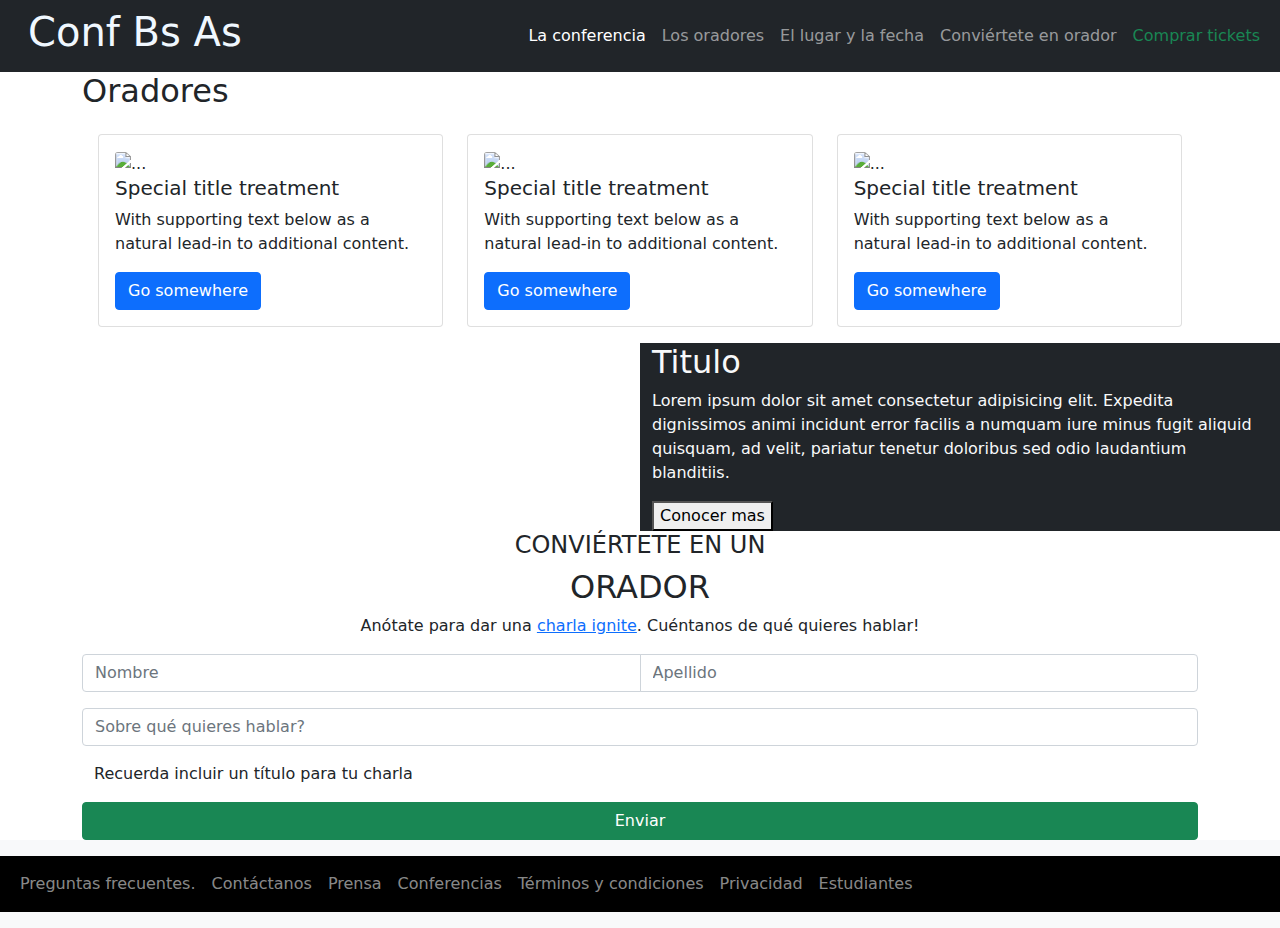
==== index.html @ 7abae190 "primer commit" ====
<!DOCTYPE html>
<html lang="es">
<head>
    <meta charset="UTF-8">
    <meta http-equiv="X-UA-Compatible" content="IE=edge">
    <meta name="viewport" content="width=device-width, initial-scale=1.0">
    <title>Conf Bs As</title>
    <link rel="stylesheet" href="css/bootstrap.min.css">
    <link rel="stylesheet" href="css/main.css">
    
</head>
<body>
    <nav class="navbar navbar-expand-sm navbar-dark bg-dark">
        <div class="container-fluid">
            <a class="navbar-brand" href="#">
                <img src="img/codoacodo.png" alt="" witdh="200">
            </a>
            <h1 class="logo-title">Conf Bs As</h1>
            <button class="navbar-toggler"
             type="button" 
             data-bs-toggle="collapse" 
             data-bs-target="#navbarSupportedContent"
             aria-controls="navbarSupportedContent"
             aria-expanded="false"
             aria-label="Toogle navigation">
                <span class="navbar-toggler-icon"></span>
            </button>

            <div class="collapse navbar-collapse" id="navbarSupportedContent">
                <ul class="navbar-nav ms-auto ">
                    <li class="nav-item"><a class="nav-link active" href="#">La conferencia</a></li>
                    <li class="nav-item"><a class="nav-link" href="#">Los oradores</a></li>
                    <li class="nav-item"><a class="nav-link" href="#">El lugar y la fecha</a></li>
                    <li class="nav-item"><a class="nav-link" href="#">Conviértete en orador</a></li>
                    <li class="nav-item"><a class="nav-link text-success" href="#">Comprar tickets</a></li>
                </ul>
            </div>
        </div>
    </nav>
    <div class="carousel slide" id="mainSlider" data-ride="carousel">
        <div class="carousel-inner">
            <div class="carousel-item active">
                <img src="img/ba1.jpg" alt="" class="d-block w-100">
            </div>
            <div class="carousel-item">
                <img src="img/ba2.jpg" alt="" class="d-block w-100">
            </div>
            <div class="carousel-item">
                <img src="img/ba3.jpg" alt="" class="d-block w-100">
            </div>
        </div>
    </div>

    <div class="container">
        <h2>Oradores</h2>
    <div class="row p-3">
        <div class="col">
          <div class="card">
            <div class="card-body">
                <img src="img/steve.jpg" class="card-img-top" alt="...">
              <h5 class="card-title">Special title treatment</h5>
              <p class="card-text">With supporting text below as a natural lead-in to additional content.</p>
              <a href="#" class="btn btn-primary">Go somewhere</a>
            </div>
          </div>
        </div>
        <div class="col">
          <div class="card">
            <div class="card-body">
                <img src="img/bill.jpg" class="card-img-top" alt="...">
              <h5 class="card-title">Special title treatment</h5>
              <p class="card-text">With supporting text below as a natural lead-in to additional content.</p>
              <a href="#" class="btn btn-primary">Go somewhere</a>
            </div>
          </div>
        </div>
        <div class="col">
            <div class="card">
              <div class="card-body">
                  <img src="img/ada.jpeg" class="card-img-top" alt="...">
                <h5 class="card-title">Special title treatment</h5>
                <p class="card-text">With supporting text below as a natural lead-in to additional content.</p>
                <a href="#" class="btn btn-primary">Go somewhere</a>
              </div>
            </div>
          </div>
      </div>
    </div>

    <div class="container-fluid">
        <div class="row">

            <div class="col-md-6 ">
                <img src="img/honolulu.jpg" alt="" class="img-fluid">
            </div>

            <div class="col-md-6 bg-dark text-light ">
             <h2>Titulo</h2>
             <p>Lorem ipsum dolor sit amet consectetur adipisicing elit. Expedita dignissimos animi incidunt error facilis a numquam iure minus fugit aliquid quisquam, ad velit, pariatur tenetur doloribus sed odio laudantium blanditiis.</p>
             <button>Conocer mas</button>
            </div>
            
          </div>
        
    </div>

    <div class="container">
        <div class="container text-center">
        <h4>CONVIÉRTETE EN UN</h4>
        <h2>ORADOR</h2>
        <p>Anótate para dar una <a href="#">charla ignite</a>. Cuéntanos de qué quieres hablar!</p>
        </div>
    <form action="">
        <div class="input-group mb-3">
            <input type="text" class="form-control" placeholder="Nombre" aria-label="Nombre" aria-describedby="basic-addon1">
            <input type="text" class="form-control" placeholder="Apellido" aria-label="Apellido" aria-describedby="basic-addon1">
        </div>
        <div class="input-group mb-3">
            <input type="text" class="form-control" placeholder="Sobre qué quieres hablar?" aria-label="Descripcion" aria-describedby="basic-addon1">
        </div>
        <div class="container text-left">
            <p>Recuerda incluir un título para tu charla</p>
        </div>
        <div class="d-grid gap-2">
            <button type="button" class="btn btn-success">Enviar</button>
        </div>
    </form>
    </div>


      <footer class="footer mt-auto py-3 bg-light">
        <nav class="navbar navbar-expand-sm navbar-dark bg-black ">
            <div class="container-fluid">
                <div class="collapse navbar-collapse" id="navbarSupportedContent">
                    <ul class="navbar-nav">
                        <li class="nav-item"></li><a class="nav-link"href="#">Preguntas frecuentes.</a></li>
                        <li class="nav-item"></li><a class="nav-link"href="#">Contáctanos</a></li>
                        <li class="nav-item"></li><a class="nav-link"href="#">Prensa</a></li>
                        <li class="nav-item"></li><a class="nav-link"href="#">Conferencias</a></li>
                        <li class="nav-item"></li><a class="nav-link"href="#">Términos y condiciones</a></li>
                        <li class="nav-item"></li><a class="nav-link"href="#">Privacidad</a></li>
                        <li class="nav-item"></li><a class="nav-link"href="#">Estudiantes</a></li>
                    </ul>
                </div>
            </div>
        </nav> 
      </footer>




    <script src="js/popper.min.js"></script>
    <script src="js/bootstrap.min.js"></script>

</body>
</html>
---- css/main.css ----
.logo-title
{
    color: aliceblue;
   
}
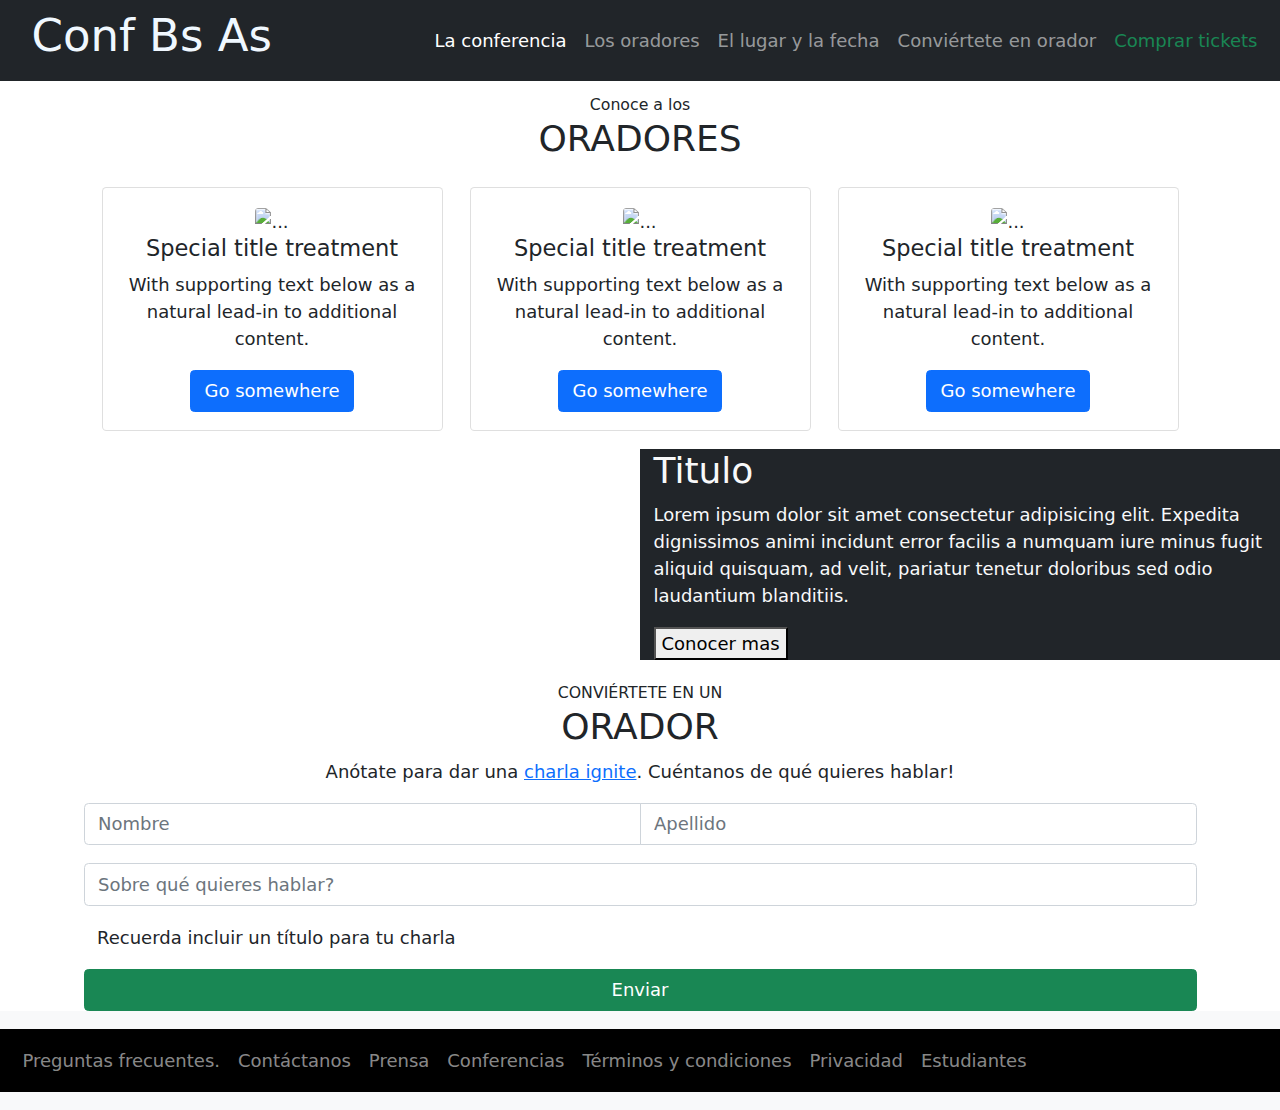
==== commit a650a0a7: "v2" ====
--- a/index.html
+++ b/index.html
@@ -39,8 +39,16 @@
     </nav>
     <div class="carousel slide" id="mainSlider" data-ride="carousel">
         <div class="carousel-inner">
-            <div class="carousel-item active">
+            <div class="carousel-item active text-end">
                 <img src="img/ba1.jpg" alt="" class="d-block w-100">
+                <div class="carousel-caption">
+                    <h2 class="text-end">Conf Bs As</h2>
+                    <p class="text-end">Lorem ipsum dolor sit amet consectetur adipisicing elit. Maiores quaerat alias asperiores animi eum magnam? Nulla ab itaque porro magnam aut, est quas vero, magni modi nihil quod aliquid unde.</p>
+                    <div class="d-grid gap-2 d-md-flex justify-content-md-end">
+                        <button  class="btn btn-outline-light me-md-2" type="button">Quiero ser orador</button>
+                        <button class="btn btn-success me-md-2" type="button">Comprar tickets</button>
+                      </div>
+
             </div>
             <div class="carousel-item">
                 <img src="img/ba2.jpg" alt="" class="d-block w-100">
@@ -51,8 +59,9 @@
         </div>
     </div>
 
-    <div class="container">
-        <h2>Oradores</h2>
+    <div class="container text-center pt-2">
+        <small>Conoce a los</small>
+        <h2>ORADORES</h2>
     <div class="row p-3">
         <div class="col">
           <div class="card">
@@ -104,9 +113,9 @@
         
     </div>
 
-    <div class="container">
+    <div class="container pt-3">
         <div class="container text-center">
-        <h4>CONVIÉRTETE EN UN</h4>
+        <small>CONVIÉRTETE EN UN</small>
         <h2>ORADOR</h2>
         <p>Anótate para dar una <a href="#">charla ignite</a>. Cuéntanos de qué quieres hablar!</p>
         </div>
--- a/css/main.css
+++ b/css/main.css
@@ -1,3 +1,9 @@
+html {
+    font-family: Arial, Helvetica, sans-serif;
+    font-size: 18px;
+    background-color: #fcfcfc;
+}
+
 .logo-title
 {
     color: aliceblue;
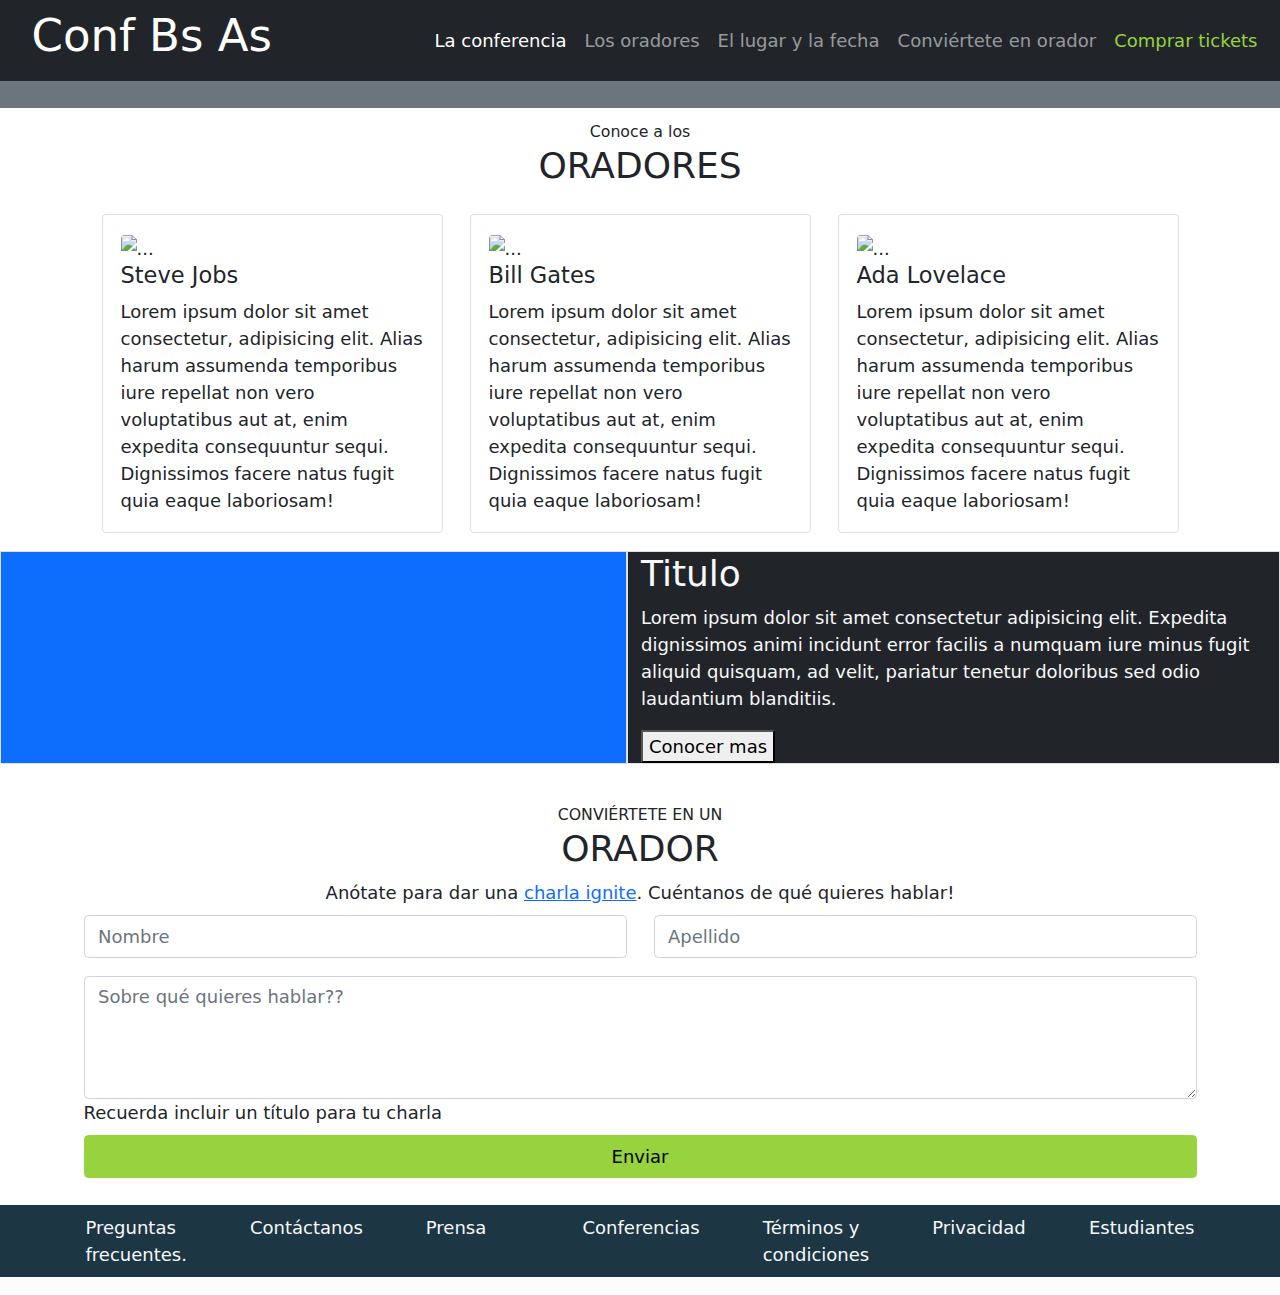
==== commit 4c680055: "v2" ====
--- a/index.html
+++ b/index.html
@@ -5,15 +5,18 @@
     <meta http-equiv="X-UA-Compatible" content="IE=edge">
     <meta name="viewport" content="width=device-width, initial-scale=1.0">
     <title>Conf Bs As</title>
-    <link rel="stylesheet" href="css/bootstrap.min.css">
-    <link rel="stylesheet" href="css/main.css">
+    <link rel="stylesheet" href="css/styles.css">
+
+    <link rel="preconnect" href="https://fonts.googleapis.com">
+    <link rel="preconnect" href="https://fonts.gstatic.com" crossorigin>
+    <link href="https://fonts.googleapis.com/css2?family=Lato:wght@300&display=swap" rel="stylesheet">
     
 </head>
 <body>
     <nav class="navbar navbar-expand-sm navbar-dark bg-dark">
         <div class="container-fluid">
             <a class="navbar-brand" href="#">
-                <img src="img/codoacodo.png" alt="" witdh="200">
+                <img src="img/codoacodo.png" alt="" class="img-fluid">
             </a>
             <h1 class="logo-title">Conf Bs As</h1>
             <button class="navbar-toggler"
@@ -37,39 +40,41 @@
             </div>
         </div>
     </nav>
-    <div class="carousel slide" id="mainSlider" data-ride="carousel">
+    <div class="carousel slide " id="mainSlider" data-ride="carousel">
         <div class="carousel-inner">
-            <div class="carousel-item active text-end">
-                <img src="img/ba1.jpg" alt="" class="d-block w-100">
-                <div class="carousel-caption">
+            <div class="carousel-item active bg-secondary">
+                <img src="img/ba1.jpg" alt="" class="img-fluid">
+                
+                <div class="carousel-caption position-absolute top-50 start-50 end-0 ">
                     <h2 class="text-end">Conf Bs As</h2>
-                    <p class="text-end">Lorem ipsum dolor sit amet consectetur adipisicing elit. Maiores quaerat alias asperiores animi eum magnam? Nulla ab itaque porro magnam aut, est quas vero, magni modi nihil quod aliquid unde.</p>
+                    <p class="text-end">Bs As llega por primera vez a Argentina. Un evento para compartir con 
+                         nuestra comunidad el conocimiento y experiencia de los expertos 
+                        que están creando el futuro de internet. Ven a conocer a miembros del
+                        evento, a otros estudiantes de Codo a Codo y los oradores de primer
+                        nivel que tenemos para ti. Te  esperamos!
+                    </p>
                     <div class="d-grid gap-2 d-md-flex justify-content-md-end">
                         <button  class="btn btn-outline-light me-md-2" type="button">Quiero ser orador</button>
                         <button class="btn btn-success me-md-2" type="button">Comprar tickets</button>
                       </div>
 
+                    </div>
             </div>
-            <div class="carousel-item">
-                <img src="img/ba2.jpg" alt="" class="d-block w-100">
-            </div>
-            <div class="carousel-item">
-                <img src="img/ba3.jpg" alt="" class="d-block w-100">
-            </div>
-        </div>
     </div>
 
-    <div class="container text-center pt-2">
-        <small>Conoce a los</small>
-        <h2>ORADORES</h2>
+    <div class="container text-left pt-2">
+        <div class="text-center">
+            <small>Conoce a los</small>
+            <h2>ORADORES</h2>
+        </div>
+        
     <div class="row p-3">
         <div class="col">
           <div class="card">
             <div class="card-body">
                 <img src="img/steve.jpg" class="card-img-top" alt="...">
-              <h5 class="card-title">Special title treatment</h5>
-              <p class="card-text">With supporting text below as a natural lead-in to additional content.</p>
-              <a href="#" class="btn btn-primary">Go somewhere</a>
+              <h5 class="card-title">Steve Jobs</h5>
+              <p class="card-text">Lorem ipsum dolor sit amet consectetur, adipisicing elit. Alias harum assumenda temporibus iure repellat non vero voluptatibus aut at, enim expedita consequuntur sequi. Dignissimos facere natus fugit quia eaque laboriosam!</p>
             </div>
           </div>
         </div>
@@ -77,9 +82,8 @@
           <div class="card">
             <div class="card-body">
                 <img src="img/bill.jpg" class="card-img-top" alt="...">
-              <h5 class="card-title">Special title treatment</h5>
-              <p class="card-text">With supporting text below as a natural lead-in to additional content.</p>
-              <a href="#" class="btn btn-primary">Go somewhere</a>
+              <h5 class="card-title">Bill Gates</h5>
+              <p class="card-text">Lorem ipsum dolor sit amet consectetur, adipisicing elit. Alias harum assumenda temporibus iure repellat non vero voluptatibus aut at, enim expedita consequuntur sequi. Dignissimos facere natus fugit quia eaque laboriosam!</p>
             </div>
           </div>
         </div>
@@ -87,9 +91,8 @@
             <div class="card">
               <div class="card-body">
                   <img src="img/ada.jpeg" class="card-img-top" alt="...">
-                <h5 class="card-title">Special title treatment</h5>
-                <p class="card-text">With supporting text below as a natural lead-in to additional content.</p>
-                <a href="#" class="btn btn-primary">Go somewhere</a>
+                <h5 class="card-title">Ada Lovelace</h5>
+                <p class="card-text">Lorem ipsum dolor sit amet consectetur, adipisicing elit. Alias harum assumenda temporibus iure repellat non vero voluptatibus aut at, enim expedita consequuntur sequi. Dignissimos facere natus fugit quia eaque laboriosam!</p>
               </div>
             </div>
           </div>
@@ -97,13 +100,12 @@
     </div>
 
     <div class="container-fluid">
-        <div class="row">
-
-            <div class="col-md-6 ">
+        <div class="row no-gutters">
+            <div class="col-lg bg-primary px-0 border border-1 ">
                 <img src="img/honolulu.jpg" alt="" class="img-fluid">
             </div>
-
-            <div class="col-md-6 bg-dark text-light ">
+        
+            <div class="col-lg bg-dark text-light border border-1 ">
              <h2>Titulo</h2>
              <p>Lorem ipsum dolor sit amet consectetur adipisicing elit. Expedita dignissimos animi incidunt error facilis a numquam iure minus fugit aliquid quisquam, ad velit, pariatur tenetur doloribus sed odio laudantium blanditiis.</p>
              <button>Conocer mas</button>
@@ -113,46 +115,49 @@
         
     </div>
 
-    <div class="container pt-3">
-        <div class="container text-center">
+    <div class="container pt-4 ">
+        <div class="container text-center p-2">
         <small>CONVIÉRTETE EN UN</small>
         <h2>ORADOR</h2>
-        <p>Anótate para dar una <a href="#">charla ignite</a>. Cuéntanos de qué quieres hablar!</p>
+        <span>Anótate para dar una <a href="#">charla ignite</a>. Cuéntanos de qué quieres hablar!</span>
         </div>
-    <form action="">
-        <div class="input-group mb-3">
-            <input type="text" class="form-control" placeholder="Nombre" aria-label="Nombre" aria-describedby="basic-addon1">
-            <input type="text" class="form-control" placeholder="Apellido" aria-label="Apellido" aria-describedby="basic-addon1">
+    <form>
+        <div class="form-group row">
+            <div class="col-6 pb-3 ">
+                <input type="text" class="form-control" placeholder="Nombre" aria-label="Nombre" aria-describedby="basic-addon1">
+            </div>
+            <div class="col-6 pb-3">
+                <input type="text" class="form-control" placeholder="Apellido" aria-label="Apellido" aria-describedby="basic-addon1">
+            </div>
+        <div class="col-12 ">
+            <textarea class="form-control" rows="4" placeholder="Sobre qué quieres hablar??" style="min-width: 100%"></textarea>
+            
         </div>
-        <div class="input-group mb-3">
-            <input type="text" class="form-control" placeholder="Sobre qué quieres hablar?" aria-label="Descripcion" aria-describedby="basic-addon1">
+        <div class="container text-left pb-2">
+            <label>Recuerda incluir un título para tu charla</label>
         </div>
-        <div class="container text-left">
-            <p>Recuerda incluir un título para tu charla</p>
-        </div>
-        <div class="d-grid gap-2">
+        <div class="d-grid gap-2 pb-4">
             <button type="button" class="btn btn-success">Enviar</button>
         </div>
+    </div>
     </form>
+       
+    </div>
     </div>
 
 
-      <footer class="footer mt-auto py-3 bg-light">
-        <nav class="navbar navbar-expand-sm navbar-dark bg-black ">
-            <div class="container-fluid">
-                <div class="collapse navbar-collapse" id="navbarSupportedContent">
-                    <ul class="navbar-nav">
-                        <li class="nav-item"></li><a class="nav-link"href="#">Preguntas frecuentes.</a></li>
-                        <li class="nav-item"></li><a class="nav-link"href="#">Contáctanos</a></li>
-                        <li class="nav-item"></li><a class="nav-link"href="#">Prensa</a></li>
-                        <li class="nav-item"></li><a class="nav-link"href="#">Conferencias</a></li>
-                        <li class="nav-item"></li><a class="nav-link"href="#">Términos y condiciones</a></li>
-                        <li class="nav-item"></li><a class="nav-link"href="#">Privacidad</a></li>
-                        <li class="nav-item"></li><a class="nav-link"href="#">Estudiantes</a></li>
-                    </ul>
+      <footer class="footer">
+            <div class="container-fluid"> 
+                    <ul class="row px-5 text-light ">
+                        <div class="col"><a class="nav-link text-light"href="#">Preguntas frecuentes.</a></li></div>
+                        <div class="col"><a class="nav-link text-light"href="#">Contáctanos</a></li></div>
+                        <div class="col"><a class="nav-link text-light"href="#">Prensa</a></li></div>
+                        <div class="col"><a class="nav-link text-light"href="#">Conferencias</a></li></div>
+                        <div class="col"><a class="nav-link text-light"href="#">Términos y condiciones</a></li></div>
+                        <div class="col"><a class="nav-link text-light"href="#">Privacidad</a></li></div>
+                        <div class="col"><a class="nav-link text-light"href="#">Estudiantes</a></li></div>
+                    </uv
                 </div>
-            </div>
-        </nav> 
       </footer>
 
 
--- a/css/styles.css
+++ b/css/styles.css
@@ -0,0 +1,11522 @@
+html {
+  font-family: 'Lato', sans-serif;
+  font-size: 12px;
+  background-color: #fcfcfc;
+}
+
+footer {
+  /* La nueva sintaxis necesaria para navegadores apegados al estandar (IE 10 y Firefox 10 en adelante), sin prefijo */
+  background: -webkit-gradient(linear, left top, left bottom, from(#1c3643), to(#1c3643));
+  background: linear-gradient(#1c3643, #1c3643);
+}
+
+.logo-title {
+  color: white;
+}
+
+html {
+  font-family: 'Lato', sans-serif;
+  font-size: 18px;
+  background-color: #fcfcfc;
+}
+
+/*!
+ * Bootstrap v5.0.2 (https://getbootstrap.com/)
+ * Copyright 2011-2021 The Bootstrap Authors
+ * Copyright 2011-2021 Twitter, Inc.
+ * Licensed under MIT (https://github.com/twbs/bootstrap/blob/main/LICENSE)
+ */
+:root {
+  --bs-blue: #0d6efd;
+  --bs-indigo: #6610f2;
+  --bs-purple: #6f42c1;
+  --bs-pink: #d63384;
+  --bs-red: #dc3545;
+  --bs-orange: #fd7e14;
+  --bs-yellow: #ffc107;
+  --bs-green: #198754;
+  --bs-teal: #20c997;
+  --bs-cyan: #0dcaf0;
+  --bs-white: #fff;
+  --bs-gray: #6c757d;
+  --bs-gray-dark: #343a40;
+  --bs-primary: #0d6efd;
+  --bs-secondary: #6c757d;
+  --bs-success: #96D33E;
+  --bs-info: #0dcaf0;
+  --bs-warning: #ffc107;
+  --bs-danger: #dc3545;
+  --bs-light: #f8f9fa;
+  --bs-dark: #212529;
+  --bs-font-sans-serif: system-ui, -apple-system, "Segoe UI", Roboto, "Helvetica Neue", Arial, "Noto Sans", "Liberation Sans", sans-serif, "Apple Color Emoji", "Segoe UI Emoji", "Segoe UI Symbol", "Noto Color Emoji";
+  --bs-font-monospace: SFMono-Regular, Menlo, Monaco, Consolas, "Liberation Mono", "Courier New", monospace;
+  --bs-gradient: linear-gradient(180deg, rgba(255, 255, 255, 0.15), rgba(255, 255, 255, 0));
+}
+
+*,
+*::before,
+*::after {
+  -webkit-box-sizing: border-box;
+          box-sizing: border-box;
+}
+
+@media (prefers-reduced-motion: no-preference) {
+  :root {
+    scroll-behavior: smooth;
+  }
+}
+
+body {
+  margin: 0;
+  font-family: var(--bs-font-sans-serif);
+  font-size: 1rem;
+  font-weight: 400;
+  line-height: 1.5;
+  color: #212529;
+  background-color: #fff;
+  -webkit-text-size-adjust: 100%;
+  -webkit-tap-highlight-color: rgba(0, 0, 0, 0);
+}
+
+hr {
+  margin: 1rem 0;
+  color: inherit;
+  background-color: currentColor;
+  border: 0;
+  opacity: 0.25;
+}
+
+hr:not([size]) {
+  height: 1px;
+}
+
+h1, .h1, h2, .h2, h3, .h3, h4, .h4, h5, .h5, h6, .h6 {
+  margin-top: 0;
+  margin-bottom: 0.5rem;
+  font-weight: 500;
+  line-height: 1.2;
+}
+
+h1, .h1 {
+  font-size: calc(1.375rem + 1.5vw);
+}
+
+@media (min-width: 1200px) {
+  h1, .h1 {
+    font-size: 2.5rem;
+  }
+}
+
+h2, .h2 {
+  font-size: calc(1.325rem + 0.9vw);
+}
+
+@media (min-width: 1200px) {
+  h2, .h2 {
+    font-size: 2rem;
+  }
+}
+
+h3, .h3 {
+  font-size: calc(1.3rem + 0.6vw);
+}
+
+@media (min-width: 1200px) {
+  h3, .h3 {
+    font-size: 1.75rem;
+  }
+}
+
+h4, .h4 {
+  font-size: calc(1.275rem + 0.3vw);
+}
+
+@media (min-width: 1200px) {
+  h4, .h4 {
+    font-size: 1.5rem;
+  }
+}
+
+h5, .h5 {
+  font-size: 1.25rem;
+}
+
+h6, .h6 {
+  font-size: 1rem;
+}
+
+p {
+  margin-top: 0;
+  margin-bottom: 1rem;
+}
+
+abbr[title],
+abbr[data-bs-original-title] {
+  -webkit-text-decoration: underline dotted;
+          text-decoration: underline dotted;
+  cursor: help;
+  text-decoration-skip-ink: none;
+}
+
+address {
+  margin-bottom: 1rem;
+  font-style: normal;
+  line-height: inherit;
+}
+
+ol,
+ul {
+  padding-left: 2rem;
+}
+
+ol,
+ul,
+dl {
+  margin-top: 0;
+  margin-bottom: 1rem;
+}
+
+ol ol,
+ul ul,
+ol ul,
+ul ol {
+  margin-bottom: 0;
+}
+
+dt {
+  font-weight: 700;
+}
+
+dd {
+  margin-bottom: .5rem;
+  margin-left: 0;
+}
+
+blockquote {
+  margin: 0 0 1rem;
+}
+
+b,
+strong {
+  font-weight: bolder;
+}
+
+small, .small {
+  font-size: 0.875em;
+}
+
+mark, .mark {
+  padding: 0.2em;
+  background-color: #fcf8e3;
+}
+
+sub,
+sup {
+  position: relative;
+  font-size: 0.75em;
+  line-height: 0;
+  vertical-align: baseline;
+}
+
+sub {
+  bottom: -.25em;
+}
+
+sup {
+  top: -.5em;
+}
+
+a {
+  color: #0d6efd;
+  text-decoration: underline;
+}
+
+a:hover {
+  color: #0a58ca;
+}
+
+a:not([href]):not([class]), a:not([href]):not([class]):hover {
+  color: inherit;
+  text-decoration: none;
+}
+
+pre,
+code,
+kbd,
+samp {
+  font-family: var(--bs-font-monospace);
+  font-size: 1em;
+  direction: ltr /* rtl:ignore */;
+  unicode-bidi: bidi-override;
+}
+
+pre {
+  display: block;
+  margin-top: 0;
+  margin-bottom: 1rem;
+  overflow: auto;
+  font-size: 0.875em;
+}
+
+pre code {
+  font-size: inherit;
+  color: inherit;
+  word-break: normal;
+}
+
+code {
+  font-size: 0.875em;
+  color: #d63384;
+  word-wrap: break-word;
+}
+
+a > code {
+  color: inherit;
+}
+
+kbd {
+  padding: 0.2rem 0.4rem;
+  font-size: 0.875em;
+  color: #fff;
+  background-color: #212529;
+  border-radius: 0.2rem;
+}
+
+kbd kbd {
+  padding: 0;
+  font-size: 1em;
+  font-weight: 700;
+}
+
+figure {
+  margin: 0 0 1rem;
+}
+
+img,
+svg {
+  vertical-align: middle;
+}
+
+table {
+  caption-side: bottom;
+  border-collapse: collapse;
+}
+
+caption {
+  padding-top: 0.5rem;
+  padding-bottom: 0.5rem;
+  color: #6c757d;
+  text-align: left;
+}
+
+th {
+  text-align: inherit;
+  text-align: -webkit-match-parent;
+}
+
+thead,
+tbody,
+tfoot,
+tr,
+td,
+th {
+  border-color: inherit;
+  border-style: solid;
+  border-width: 0;
+}
+
+label {
+  display: inline-block;
+}
+
+button {
+  border-radius: 0;
+}
+
+button:focus:not(:focus-visible) {
+  outline: 0;
+}
+
+input,
+button,
+select,
+optgroup,
+textarea {
+  margin: 0;
+  font-family: inherit;
+  font-size: inherit;
+  line-height: inherit;
+}
+
+button,
+select {
+  text-transform: none;
+}
+
+[role="button"] {
+  cursor: pointer;
+}
+
+select {
+  word-wrap: normal;
+}
+
+select:disabled {
+  opacity: 1;
+}
+
+[list]::-webkit-calendar-picker-indicator {
+  display: none;
+}
+
+button,
+[type="button"],
+[type="reset"],
+[type="submit"] {
+  -webkit-appearance: button;
+}
+
+button:not(:disabled),
+[type="button"]:not(:disabled),
+[type="reset"]:not(:disabled),
+[type="submit"]:not(:disabled) {
+  cursor: pointer;
+}
+
+::-moz-focus-inner {
+  padding: 0;
+  border-style: none;
+}
+
+textarea {
+  resize: vertical;
+}
+
+fieldset {
+  min-width: 0;
+  padding: 0;
+  margin: 0;
+  border: 0;
+}
+
+legend {
+  float: left;
+  width: 100%;
+  padding: 0;
+  margin-bottom: 0.5rem;
+  font-size: calc(1.275rem + 0.3vw);
+  line-height: inherit;
+}
+
+@media (min-width: 1200px) {
+  legend {
+    font-size: 1.5rem;
+  }
+}
+
+legend + * {
+  clear: left;
+}
+
+::-webkit-datetime-edit-fields-wrapper,
+::-webkit-datetime-edit-text,
+::-webkit-datetime-edit-minute,
+::-webkit-datetime-edit-hour-field,
+::-webkit-datetime-edit-day-field,
+::-webkit-datetime-edit-month-field,
+::-webkit-datetime-edit-year-field {
+  padding: 0;
+}
+
+::-webkit-inner-spin-button {
+  height: auto;
+}
+
+[type="search"] {
+  outline-offset: -2px;
+  -webkit-appearance: textfield;
+}
+
+/* rtl:raw:
+[type="tel"],
+[type="url"],
+[type="email"],
+[type="number"] {
+  direction: ltr;
+}
+*/
+::-webkit-search-decoration {
+  -webkit-appearance: none;
+}
+
+::-webkit-color-swatch-wrapper {
+  padding: 0;
+}
+
+::file-selector-button {
+  font: inherit;
+}
+
+::-webkit-file-upload-button {
+  font: inherit;
+  -webkit-appearance: button;
+}
+
+output {
+  display: inline-block;
+}
+
+iframe {
+  border: 0;
+}
+
+summary {
+  display: list-item;
+  cursor: pointer;
+}
+
+progress {
+  vertical-align: baseline;
+}
+
+[hidden] {
+  display: none !important;
+}
+
+.lead {
+  font-size: 1.25rem;
+  font-weight: 300;
+}
+
+.display-1 {
+  font-size: calc(1.625rem + 4.5vw);
+  font-weight: 300;
+  line-height: 1.2;
+}
+
+@media (min-width: 1200px) {
+  .display-1 {
+    font-size: 5rem;
+  }
+}
+
+.display-2 {
+  font-size: calc(1.575rem + 3.9vw);
+  font-weight: 300;
+  line-height: 1.2;
+}
+
+@media (min-width: 1200px) {
+  .display-2 {
+    font-size: 4.5rem;
+  }
+}
+
+.display-3 {
+  font-size: calc(1.525rem + 3.3vw);
+  font-weight: 300;
+  line-height: 1.2;
+}
+
+@media (min-width: 1200px) {
+  .display-3 {
+    font-size: 4rem;
+  }
+}
+
+.display-4 {
+  font-size: calc(1.475rem + 2.7vw);
+  font-weight: 300;
+  line-height: 1.2;
+}
+
+@media (min-width: 1200px) {
+  .display-4 {
+    font-size: 3.5rem;
+  }
+}
+
+.display-5 {
+  font-size: calc(1.425rem + 2.1vw);
+  font-weight: 300;
+  line-height: 1.2;
+}
+
+@media (min-width: 1200px) {
+  .display-5 {
+    font-size: 3rem;
+  }
+}
+
+.display-6 {
+  font-size: calc(1.375rem + 1.5vw);
+  font-weight: 300;
+  line-height: 1.2;
+}
+
+@media (min-width: 1200px) {
+  .display-6 {
+    font-size: 2.5rem;
+  }
+}
+
+.list-unstyled {
+  padding-left: 0;
+  list-style: none;
+}
+
+.list-inline {
+  padding-left: 0;
+  list-style: none;
+}
+
+.list-inline-item {
+  display: inline-block;
+}
+
+.list-inline-item:not(:last-child) {
+  margin-right: 0.5rem;
+}
+
+.initialism {
+  font-size: 0.875em;
+  text-transform: uppercase;
+}
+
+.blockquote {
+  margin-bottom: 1rem;
+  font-size: 1.25rem;
+}
+
+.blockquote > :last-child {
+  margin-bottom: 0;
+}
+
+.blockquote-footer {
+  margin-top: -1rem;
+  margin-bottom: 1rem;
+  font-size: 0.875em;
+  color: #6c757d;
+}
+
+.blockquote-footer::before {
+  content: "\2014\00A0";
+}
+
+.img-fluid {
+  max-width: 100%;
+  height: auto;
+}
+
+.img-thumbnail {
+  padding: 0.25rem;
+  background-color: #fff;
+  border: 1px solid #dee2e6;
+  border-radius: 0.25rem;
+  max-width: 100%;
+  height: auto;
+}
+
+.figure {
+  display: inline-block;
+}
+
+.figure-img {
+  margin-bottom: 0.5rem;
+  line-height: 1;
+}
+
+.figure-caption {
+  font-size: 0.875em;
+  color: #6c757d;
+}
+
+.container,
+.container-fluid,
+.container-sm,
+.container-md,
+.container-lg,
+.container-xl,
+.container-xxl {
+  width: 100%;
+  padding-right: var(--bs-gutter-x, 0.75rem);
+  padding-left: var(--bs-gutter-x, 0.75rem);
+  margin-right: auto;
+  margin-left: auto;
+}
+
+@media (min-width: 576px) {
+  .container, .container-sm {
+    max-width: 540px;
+  }
+}
+
+@media (min-width: 768px) {
+  .container, .container-sm, .container-md {
+    max-width: 720px;
+  }
+}
+
+@media (min-width: 992px) {
+  .container, .container-sm, .container-md, .container-lg {
+    max-width: 960px;
+  }
+}
+
+@media (min-width: 1200px) {
+  .container, .container-sm, .container-md, .container-lg, .container-xl {
+    max-width: 1140px;
+  }
+}
+
+@media (min-width: 1400px) {
+  .container, .container-sm, .container-md, .container-lg, .container-xl, .container-xxl {
+    max-width: 1320px;
+  }
+}
+
+.row {
+  --bs-gutter-x: 1.5rem;
+  --bs-gutter-y: 0;
+  display: -webkit-box;
+  display: -ms-flexbox;
+  display: flex;
+  -ms-flex-wrap: wrap;
+      flex-wrap: wrap;
+  margin-top: calc(var(--bs-gutter-y) * -1);
+  margin-right: calc(var(--bs-gutter-x) * -.5);
+  margin-left: calc(var(--bs-gutter-x) * -.5);
+}
+
+.row > * {
+  -ms-flex-negative: 0;
+      flex-shrink: 0;
+  width: 100%;
+  max-width: 100%;
+  padding-right: calc(var(--bs-gutter-x) * .5);
+  padding-left: calc(var(--bs-gutter-x) * .5);
+  margin-top: var(--bs-gutter-y);
+}
+
+.col {
+  -webkit-box-flex: 1;
+      -ms-flex: 1 0 0%;
+          flex: 1 0 0%;
+}
+
+.row-cols-auto > * {
+  -webkit-box-flex: 0;
+      -ms-flex: 0 0 auto;
+          flex: 0 0 auto;
+  width: auto;
+}
+
+.row-cols-1 > * {
+  -webkit-box-flex: 0;
+      -ms-flex: 0 0 auto;
+          flex: 0 0 auto;
+  width: 100%;
+}
+
+.row-cols-2 > * {
+  -webkit-box-flex: 0;
+      -ms-flex: 0 0 auto;
+          flex: 0 0 auto;
+  width: 50%;
+}
+
+.row-cols-3 > * {
+  -webkit-box-flex: 0;
+      -ms-flex: 0 0 auto;
+          flex: 0 0 auto;
+  width: 33.33333%;
+}
+
+.row-cols-4 > * {
+  -webkit-box-flex: 0;
+      -ms-flex: 0 0 auto;
+          flex: 0 0 auto;
+  width: 25%;
+}
+
+.row-cols-5 > * {
+  -webkit-box-flex: 0;
+      -ms-flex: 0 0 auto;
+          flex: 0 0 auto;
+  width: 20%;
+}
+
+.row-cols-6 > * {
+  -webkit-box-flex: 0;
+      -ms-flex: 0 0 auto;
+          flex: 0 0 auto;
+  width: 16.66667%;
+}
+
+@media (min-width: 576px) {
+  .col-sm {
+    -webkit-box-flex: 1;
+        -ms-flex: 1 0 0%;
+            flex: 1 0 0%;
+  }
+  .row-cols-sm-auto > * {
+    -webkit-box-flex: 0;
+        -ms-flex: 0 0 auto;
+            flex: 0 0 auto;
+    width: auto;
+  }
+  .row-cols-sm-1 > * {
+    -webkit-box-flex: 0;
+        -ms-flex: 0 0 auto;
+            flex: 0 0 auto;
+    width: 100%;
+  }
+  .row-cols-sm-2 > * {
+    -webkit-box-flex: 0;
+        -ms-flex: 0 0 auto;
+            flex: 0 0 auto;
+    width: 50%;
+  }
+  .row-cols-sm-3 > * {
+    -webkit-box-flex: 0;
+        -ms-flex: 0 0 auto;
+            flex: 0 0 auto;
+    width: 33.33333%;
+  }
+  .row-cols-sm-4 > * {
+    -webkit-box-flex: 0;
+        -ms-flex: 0 0 auto;
+            flex: 0 0 auto;
+    width: 25%;
+  }
+  .row-cols-sm-5 > * {
+    -webkit-box-flex: 0;
+        -ms-flex: 0 0 auto;
+            flex: 0 0 auto;
+    width: 20%;
+  }
+  .row-cols-sm-6 > * {
+    -webkit-box-flex: 0;
+        -ms-flex: 0 0 auto;
+            flex: 0 0 auto;
+    width: 16.66667%;
+  }
+}
+
+@media (min-width: 768px) {
+  .col-md {
+    -webkit-box-flex: 1;
+        -ms-flex: 1 0 0%;
+            flex: 1 0 0%;
+  }
+  .row-cols-md-auto > * {
+    -webkit-box-flex: 0;
+        -ms-flex: 0 0 auto;
+            flex: 0 0 auto;
+    width: auto;
+  }
+  .row-cols-md-1 > * {
+    -webkit-box-flex: 0;
+        -ms-flex: 0 0 auto;
+            flex: 0 0 auto;
+    width: 100%;
+  }
+  .row-cols-md-2 > * {
+    -webkit-box-flex: 0;
+        -ms-flex: 0 0 auto;
+            flex: 0 0 auto;
+    width: 50%;
+  }
+  .row-cols-md-3 > * {
+    -webkit-box-flex: 0;
+        -ms-flex: 0 0 auto;
+            flex: 0 0 auto;
+    width: 33.33333%;
+  }
+  .row-cols-md-4 > * {
+    -webkit-box-flex: 0;
+        -ms-flex: 0 0 auto;
+            flex: 0 0 auto;
+    width: 25%;
+  }
+  .row-cols-md-5 > * {
+    -webkit-box-flex: 0;
+        -ms-flex: 0 0 auto;
+            flex: 0 0 auto;
+    width: 20%;
+  }
+  .row-cols-md-6 > * {
+    -webkit-box-flex: 0;
+        -ms-flex: 0 0 auto;
+            flex: 0 0 auto;
+    width: 16.66667%;
+  }
+}
+
+@media (min-width: 992px) {
+  .col-lg {
+    -webkit-box-flex: 1;
+        -ms-flex: 1 0 0%;
+            flex: 1 0 0%;
+  }
+  .row-cols-lg-auto > * {
+    -webkit-box-flex: 0;
+        -ms-flex: 0 0 auto;
+            flex: 0 0 auto;
+    width: auto;
+  }
+  .row-cols-lg-1 > * {
+    -webkit-box-flex: 0;
+        -ms-flex: 0 0 auto;
+            flex: 0 0 auto;
+    width: 100%;
+  }
+  .row-cols-lg-2 > * {
+    -webkit-box-flex: 0;
+        -ms-flex: 0 0 auto;
+            flex: 0 0 auto;
+    width: 50%;
+  }
+  .row-cols-lg-3 > * {
+    -webkit-box-flex: 0;
+        -ms-flex: 0 0 auto;
+            flex: 0 0 auto;
+    width: 33.33333%;
+  }
+  .row-cols-lg-4 > * {
+    -webkit-box-flex: 0;
+        -ms-flex: 0 0 auto;
+            flex: 0 0 auto;
+    width: 25%;
+  }
+  .row-cols-lg-5 > * {
+    -webkit-box-flex: 0;
+        -ms-flex: 0 0 auto;
+            flex: 0 0 auto;
+    width: 20%;
+  }
+  .row-cols-lg-6 > * {
+    -webkit-box-flex: 0;
+        -ms-flex: 0 0 auto;
+            flex: 0 0 auto;
+    width: 16.66667%;
+  }
+}
+
+@media (min-width: 1200px) {
+  .col-xl {
+    -webkit-box-flex: 1;
+        -ms-flex: 1 0 0%;
+            flex: 1 0 0%;
+  }
+  .row-cols-xl-auto > * {
+    -webkit-box-flex: 0;
+        -ms-flex: 0 0 auto;
+            flex: 0 0 auto;
+    width: auto;
+  }
+  .row-cols-xl-1 > * {
+    -webkit-box-flex: 0;
+        -ms-flex: 0 0 auto;
+            flex: 0 0 auto;
+    width: 100%;
+  }
+  .row-cols-xl-2 > * {
+    -webkit-box-flex: 0;
+        -ms-flex: 0 0 auto;
+            flex: 0 0 auto;
+    width: 50%;
+  }
+  .row-cols-xl-3 > * {
+    -webkit-box-flex: 0;
+        -ms-flex: 0 0 auto;
+            flex: 0 0 auto;
+    width: 33.33333%;
+  }
+  .row-cols-xl-4 > * {
+    -webkit-box-flex: 0;
+        -ms-flex: 0 0 auto;
+            flex: 0 0 auto;
+    width: 25%;
+  }
+  .row-cols-xl-5 > * {
+    -webkit-box-flex: 0;
+        -ms-flex: 0 0 auto;
+            flex: 0 0 auto;
+    width: 20%;
+  }
+  .row-cols-xl-6 > * {
+    -webkit-box-flex: 0;
+        -ms-flex: 0 0 auto;
+            flex: 0 0 auto;
+    width: 16.66667%;
+  }
+}
+
+@media (min-width: 1400px) {
+  .col-xxl {
+    -webkit-box-flex: 1;
+        -ms-flex: 1 0 0%;
+            flex: 1 0 0%;
+  }
+  .row-cols-xxl-auto > * {
+    -webkit-box-flex: 0;
+        -ms-flex: 0 0 auto;
+            flex: 0 0 auto;
+    width: auto;
+  }
+  .row-cols-xxl-1 > * {
+    -webkit-box-flex: 0;
+        -ms-flex: 0 0 auto;
+            flex: 0 0 auto;
+    width: 100%;
+  }
+  .row-cols-xxl-2 > * {
+    -webkit-box-flex: 0;
+        -ms-flex: 0 0 auto;
+            flex: 0 0 auto;
+    width: 50%;
+  }
+  .row-cols-xxl-3 > * {
+    -webkit-box-flex: 0;
+        -ms-flex: 0 0 auto;
+            flex: 0 0 auto;
+    width: 33.33333%;
+  }
+  .row-cols-xxl-4 > * {
+    -webkit-box-flex: 0;
+        -ms-flex: 0 0 auto;
+            flex: 0 0 auto;
+    width: 25%;
+  }
+  .row-cols-xxl-5 > * {
+    -webkit-box-flex: 0;
+        -ms-flex: 0 0 auto;
+            flex: 0 0 auto;
+    width: 20%;
+  }
+  .row-cols-xxl-6 > * {
+    -webkit-box-flex: 0;
+        -ms-flex: 0 0 auto;
+            flex: 0 0 auto;
+    width: 16.66667%;
+  }
+}
+
+.col-auto {
+  -webkit-box-flex: 0;
+      -ms-flex: 0 0 auto;
+          flex: 0 0 auto;
+  width: auto;
+}
+
+.col-1 {
+  -webkit-box-flex: 0;
+      -ms-flex: 0 0 auto;
+          flex: 0 0 auto;
+  width: 8.33333%;
+}
+
+.col-2 {
+  -webkit-box-flex: 0;
+      -ms-flex: 0 0 auto;
+          flex: 0 0 auto;
+  width: 16.66667%;
+}
+
+.col-3 {
+  -webkit-box-flex: 0;
+      -ms-flex: 0 0 auto;
+          flex: 0 0 auto;
+  width: 25%;
+}
+
+.col-4 {
+  -webkit-box-flex: 0;
+      -ms-flex: 0 0 auto;
+          flex: 0 0 auto;
+  width: 33.33333%;
+}
+
+.col-5 {
+  -webkit-box-flex: 0;
+      -ms-flex: 0 0 auto;
+          flex: 0 0 auto;
+  width: 41.66667%;
+}
+
+.col-6 {
+  -webkit-box-flex: 0;
+      -ms-flex: 0 0 auto;
+          flex: 0 0 auto;
+  width: 50%;
+}
+
+.col-7 {
+  -webkit-box-flex: 0;
+      -ms-flex: 0 0 auto;
+          flex: 0 0 auto;
+  width: 58.33333%;
+}
+
+.col-8 {
+  -webkit-box-flex: 0;
+      -ms-flex: 0 0 auto;
+          flex: 0 0 auto;
+  width: 66.66667%;
+}
+
+.col-9 {
+  -webkit-box-flex: 0;
+      -ms-flex: 0 0 auto;
+          flex: 0 0 auto;
+  width: 75%;
+}
+
+.col-10 {
+  -webkit-box-flex: 0;
+      -ms-flex: 0 0 auto;
+          flex: 0 0 auto;
+  width: 83.33333%;
+}
+
+.col-11 {
+  -webkit-box-flex: 0;
+      -ms-flex: 0 0 auto;
+          flex: 0 0 auto;
+  width: 91.66667%;
+}
+
+.col-12 {
+  -webkit-box-flex: 0;
+      -ms-flex: 0 0 auto;
+          flex: 0 0 auto;
+  width: 100%;
+}
+
+.offset-1 {
+  margin-left: 8.33333%;
+}
+
+.offset-2 {
+  margin-left: 16.66667%;
+}
+
+.offset-3 {
+  margin-left: 25%;
+}
+
+.offset-4 {
+  margin-left: 33.33333%;
+}
+
+.offset-5 {
+  margin-left: 41.66667%;
+}
+
+.offset-6 {
+  margin-left: 50%;
+}
+
+.offset-7 {
+  margin-left: 58.33333%;
+}
+
+.offset-8 {
+  margin-left: 66.66667%;
+}
+
+.offset-9 {
+  margin-left: 75%;
+}
+
+.offset-10 {
+  margin-left: 83.33333%;
+}
+
+.offset-11 {
+  margin-left: 91.66667%;
+}
+
+.g-0,
+.gx-0 {
+  --bs-gutter-x: 0;
+}
+
+.g-0,
+.gy-0 {
+  --bs-gutter-y: 0;
+}
+
+.g-1,
+.gx-1 {
+  --bs-gutter-x: 0.25rem;
+}
+
+.g-1,
+.gy-1 {
+  --bs-gutter-y: 0.25rem;
+}
+
+.g-2,
+.gx-2 {
+  --bs-gutter-x: 0.5rem;
+}
+
+.g-2,
+.gy-2 {
+  --bs-gutter-y: 0.5rem;
+}
+
+.g-3,
+.gx-3 {
+  --bs-gutter-x: 1rem;
+}
+
+.g-3,
+.gy-3 {
+  --bs-gutter-y: 1rem;
+}
+
+.g-4,
+.gx-4 {
+  --bs-gutter-x: 1.5rem;
+}
+
+.g-4,
+.gy-4 {
+  --bs-gutter-y: 1.5rem;
+}
+
+.g-5,
+.gx-5 {
+  --bs-gutter-x: 3rem;
+}
+
+.g-5,
+.gy-5 {
+  --bs-gutter-y: 3rem;
+}
+
+@media (min-width: 576px) {
+  .col-sm-auto {
+    -webkit-box-flex: 0;
+        -ms-flex: 0 0 auto;
+            flex: 0 0 auto;
+    width: auto;
+  }
+  .col-sm-1 {
+    -webkit-box-flex: 0;
+        -ms-flex: 0 0 auto;
+            flex: 0 0 auto;
+    width: 8.33333%;
+  }
+  .col-sm-2 {
+    -webkit-box-flex: 0;
+        -ms-flex: 0 0 auto;
+            flex: 0 0 auto;
+    width: 16.66667%;
+  }
+  .col-sm-3 {
+    -webkit-box-flex: 0;
+        -ms-flex: 0 0 auto;
+            flex: 0 0 auto;
+    width: 25%;
+  }
+  .col-sm-4 {
+    -webkit-box-flex: 0;
+        -ms-flex: 0 0 auto;
+            flex: 0 0 auto;
+    width: 33.33333%;
+  }
+  .col-sm-5 {
+    -webkit-box-flex: 0;
+        -ms-flex: 0 0 auto;
+            flex: 0 0 auto;
+    width: 41.66667%;
+  }
+  .col-sm-6 {
+    -webkit-box-flex: 0;
+        -ms-flex: 0 0 auto;
+            flex: 0 0 auto;
+    width: 50%;
+  }
+  .col-sm-7 {
+    -webkit-box-flex: 0;
+        -ms-flex: 0 0 auto;
+            flex: 0 0 auto;
+    width: 58.33333%;
+  }
+  .col-sm-8 {
+    -webkit-box-flex: 0;
+        -ms-flex: 0 0 auto;
+            flex: 0 0 auto;
+    width: 66.66667%;
+  }
+  .col-sm-9 {
+    -webkit-box-flex: 0;
+        -ms-flex: 0 0 auto;
+            flex: 0 0 auto;
+    width: 75%;
+  }
+  .col-sm-10 {
+    -webkit-box-flex: 0;
+        -ms-flex: 0 0 auto;
+            flex: 0 0 auto;
+    width: 83.33333%;
+  }
+  .col-sm-11 {
+    -webkit-box-flex: 0;
+        -ms-flex: 0 0 auto;
+            flex: 0 0 auto;
+    width: 91.66667%;
+  }
+  .col-sm-12 {
+    -webkit-box-flex: 0;
+        -ms-flex: 0 0 auto;
+            flex: 0 0 auto;
+    width: 100%;
+  }
+  .offset-sm-0 {
+    margin-left: 0;
+  }
+  .offset-sm-1 {
+    margin-left: 8.33333%;
+  }
+  .offset-sm-2 {
+    margin-left: 16.66667%;
+  }
+  .offset-sm-3 {
+    margin-left: 25%;
+  }
+  .offset-sm-4 {
+    margin-left: 33.33333%;
+  }
+  .offset-sm-5 {
+    margin-left: 41.66667%;
+  }
+  .offset-sm-6 {
+    margin-left: 50%;
+  }
+  .offset-sm-7 {
+    margin-left: 58.33333%;
+  }
+  .offset-sm-8 {
+    margin-left: 66.66667%;
+  }
+  .offset-sm-9 {
+    margin-left: 75%;
+  }
+  .offset-sm-10 {
+    margin-left: 83.33333%;
+  }
+  .offset-sm-11 {
+    margin-left: 91.66667%;
+  }
+  .g-sm-0,
+  .gx-sm-0 {
+    --bs-gutter-x: 0;
+  }
+  .g-sm-0,
+  .gy-sm-0 {
+    --bs-gutter-y: 0;
+  }
+  .g-sm-1,
+  .gx-sm-1 {
+    --bs-gutter-x: 0.25rem;
+  }
+  .g-sm-1,
+  .gy-sm-1 {
+    --bs-gutter-y: 0.25rem;
+  }
+  .g-sm-2,
+  .gx-sm-2 {
+    --bs-gutter-x: 0.5rem;
+  }
+  .g-sm-2,
+  .gy-sm-2 {
+    --bs-gutter-y: 0.5rem;
+  }
+  .g-sm-3,
+  .gx-sm-3 {
+    --bs-gutter-x: 1rem;
+  }
+  .g-sm-3,
+  .gy-sm-3 {
+    --bs-gutter-y: 1rem;
+  }
+  .g-sm-4,
+  .gx-sm-4 {
+    --bs-gutter-x: 1.5rem;
+  }
+  .g-sm-4,
+  .gy-sm-4 {
+    --bs-gutter-y: 1.5rem;
+  }
+  .g-sm-5,
+  .gx-sm-5 {
+    --bs-gutter-x: 3rem;
+  }
+  .g-sm-5,
+  .gy-sm-5 {
+    --bs-gutter-y: 3rem;
+  }
+}
+
+@media (min-width: 768px) {
+  .col-md-auto {
+    -webkit-box-flex: 0;
+        -ms-flex: 0 0 auto;
+            flex: 0 0 auto;
+    width: auto;
+  }
+  .col-md-1 {
+    -webkit-box-flex: 0;
+        -ms-flex: 0 0 auto;
+            flex: 0 0 auto;
+    width: 8.33333%;
+  }
+  .col-md-2 {
+    -webkit-box-flex: 0;
+        -ms-flex: 0 0 auto;
+            flex: 0 0 auto;
+    width: 16.66667%;
+  }
+  .col-md-3 {
+    -webkit-box-flex: 0;
+        -ms-flex: 0 0 auto;
+            flex: 0 0 auto;
+    width: 25%;
+  }
+  .col-md-4 {
+    -webkit-box-flex: 0;
+        -ms-flex: 0 0 auto;
+            flex: 0 0 auto;
+    width: 33.33333%;
+  }
+  .col-md-5 {
+    -webkit-box-flex: 0;
+        -ms-flex: 0 0 auto;
+            flex: 0 0 auto;
+    width: 41.66667%;
+  }
+  .col-md-6 {
+    -webkit-box-flex: 0;
+        -ms-flex: 0 0 auto;
+            flex: 0 0 auto;
+    width: 50%;
+  }
+  .col-md-7 {
+    -webkit-box-flex: 0;
+        -ms-flex: 0 0 auto;
+            flex: 0 0 auto;
+    width: 58.33333%;
+  }
+  .col-md-8 {
+    -webkit-box-flex: 0;
+        -ms-flex: 0 0 auto;
+            flex: 0 0 auto;
+    width: 66.66667%;
+  }
+  .col-md-9 {
+    -webkit-box-flex: 0;
+        -ms-flex: 0 0 auto;
+            flex: 0 0 auto;
+    width: 75%;
+  }
+  .col-md-10 {
+    -webkit-box-flex: 0;
+        -ms-flex: 0 0 auto;
+            flex: 0 0 auto;
+    width: 83.33333%;
+  }
+  .col-md-11 {
+    -webkit-box-flex: 0;
+        -ms-flex: 0 0 auto;
+            flex: 0 0 auto;
+    width: 91.66667%;
+  }
+  .col-md-12 {
+    -webkit-box-flex: 0;
+        -ms-flex: 0 0 auto;
+            flex: 0 0 auto;
+    width: 100%;
+  }
+  .offset-md-0 {
+    margin-left: 0;
+  }
+  .offset-md-1 {
+    margin-left: 8.33333%;
+  }
+  .offset-md-2 {
+    margin-left: 16.66667%;
+  }
+  .offset-md-3 {
+    margin-left: 25%;
+  }
+  .offset-md-4 {
+    margin-left: 33.33333%;
+  }
+  .offset-md-5 {
+    margin-left: 41.66667%;
+  }
+  .offset-md-6 {
+    margin-left: 50%;
+  }
+  .offset-md-7 {
+    margin-left: 58.33333%;
+  }
+  .offset-md-8 {
+    margin-left: 66.66667%;
+  }
+  .offset-md-9 {
+    margin-left: 75%;
+  }
+  .offset-md-10 {
+    margin-left: 83.33333%;
+  }
+  .offset-md-11 {
+    margin-left: 91.66667%;
+  }
+  .g-md-0,
+  .gx-md-0 {
+    --bs-gutter-x: 0;
+  }
+  .g-md-0,
+  .gy-md-0 {
+    --bs-gutter-y: 0;
+  }
+  .g-md-1,
+  .gx-md-1 {
+    --bs-gutter-x: 0.25rem;
+  }
+  .g-md-1,
+  .gy-md-1 {
+    --bs-gutter-y: 0.25rem;
+  }
+  .g-md-2,
+  .gx-md-2 {
+    --bs-gutter-x: 0.5rem;
+  }
+  .g-md-2,
+  .gy-md-2 {
+    --bs-gutter-y: 0.5rem;
+  }
+  .g-md-3,
+  .gx-md-3 {
+    --bs-gutter-x: 1rem;
+  }
+  .g-md-3,
+  .gy-md-3 {
+    --bs-gutter-y: 1rem;
+  }
+  .g-md-4,
+  .gx-md-4 {
+    --bs-gutter-x: 1.5rem;
+  }
+  .g-md-4,
+  .gy-md-4 {
+    --bs-gutter-y: 1.5rem;
+  }
+  .g-md-5,
+  .gx-md-5 {
+    --bs-gutter-x: 3rem;
+  }
+  .g-md-5,
+  .gy-md-5 {
+    --bs-gutter-y: 3rem;
+  }
+}
+
+@media (min-width: 992px) {
+  .col-lg-auto {
+    -webkit-box-flex: 0;
+        -ms-flex: 0 0 auto;
+            flex: 0 0 auto;
+    width: auto;
+  }
+  .col-lg-1 {
+    -webkit-box-flex: 0;
+        -ms-flex: 0 0 auto;
+            flex: 0 0 auto;
+    width: 8.33333%;
+  }
+  .col-lg-2 {
+    -webkit-box-flex: 0;
+        -ms-flex: 0 0 auto;
+            flex: 0 0 auto;
+    width: 16.66667%;
+  }
+  .col-lg-3 {
+    -webkit-box-flex: 0;
+        -ms-flex: 0 0 auto;
+            flex: 0 0 auto;
+    width: 25%;
+  }
+  .col-lg-4 {
+    -webkit-box-flex: 0;
+        -ms-flex: 0 0 auto;
+            flex: 0 0 auto;
+    width: 33.33333%;
+  }
+  .col-lg-5 {
+    -webkit-box-flex: 0;
+        -ms-flex: 0 0 auto;
+            flex: 0 0 auto;
+    width: 41.66667%;
+  }
+  .col-lg-6 {
+    -webkit-box-flex: 0;
+        -ms-flex: 0 0 auto;
+            flex: 0 0 auto;
+    width: 50%;
+  }
+  .col-lg-7 {
+    -webkit-box-flex: 0;
+        -ms-flex: 0 0 auto;
+            flex: 0 0 auto;
+    width: 58.33333%;
+  }
+  .col-lg-8 {
+    -webkit-box-flex: 0;
+        -ms-flex: 0 0 auto;
+            flex: 0 0 auto;
+    width: 66.66667%;
+  }
+  .col-lg-9 {
+    -webkit-box-flex: 0;
+        -ms-flex: 0 0 auto;
+            flex: 0 0 auto;
+    width: 75%;
+  }
+  .col-lg-10 {
+    -webkit-box-flex: 0;
+        -ms-flex: 0 0 auto;
+            flex: 0 0 auto;
+    width: 83.33333%;
+  }
+  .col-lg-11 {
+    -webkit-box-flex: 0;
+        -ms-flex: 0 0 auto;
+            flex: 0 0 auto;
+    width: 91.66667%;
+  }
+  .col-lg-12 {
+    -webkit-box-flex: 0;
+        -ms-flex: 0 0 auto;
+            flex: 0 0 auto;
+    width: 100%;
+  }
+  .offset-lg-0 {
+    margin-left: 0;
+  }
+  .offset-lg-1 {
+    margin-left: 8.33333%;
+  }
+  .offset-lg-2 {
+    margin-left: 16.66667%;
+  }
+  .offset-lg-3 {
+    margin-left: 25%;
+  }
+  .offset-lg-4 {
+    margin-left: 33.33333%;
+  }
+  .offset-lg-5 {
+    margin-left: 41.66667%;
+  }
+  .offset-lg-6 {
+    margin-left: 50%;
+  }
+  .offset-lg-7 {
+    margin-left: 58.33333%;
+  }
+  .offset-lg-8 {
+    margin-left: 66.66667%;
+  }
+  .offset-lg-9 {
+    margin-left: 75%;
+  }
+  .offset-lg-10 {
+    margin-left: 83.33333%;
+  }
+  .offset-lg-11 {
+    margin-left: 91.66667%;
+  }
+  .g-lg-0,
+  .gx-lg-0 {
+    --bs-gutter-x: 0;
+  }
+  .g-lg-0,
+  .gy-lg-0 {
+    --bs-gutter-y: 0;
+  }
+  .g-lg-1,
+  .gx-lg-1 {
+    --bs-gutter-x: 0.25rem;
+  }
+  .g-lg-1,
+  .gy-lg-1 {
+    --bs-gutter-y: 0.25rem;
+  }
+  .g-lg-2,
+  .gx-lg-2 {
+    --bs-gutter-x: 0.5rem;
+  }
+  .g-lg-2,
+  .gy-lg-2 {
+    --bs-gutter-y: 0.5rem;
+  }
+  .g-lg-3,
+  .gx-lg-3 {
+    --bs-gutter-x: 1rem;
+  }
+  .g-lg-3,
+  .gy-lg-3 {
+    --bs-gutter-y: 1rem;
+  }
+  .g-lg-4,
+  .gx-lg-4 {
+    --bs-gutter-x: 1.5rem;
+  }
+  .g-lg-4,
+  .gy-lg-4 {
+    --bs-gutter-y: 1.5rem;
+  }
+  .g-lg-5,
+  .gx-lg-5 {
+    --bs-gutter-x: 3rem;
+  }
+  .g-lg-5,
+  .gy-lg-5 {
+    --bs-gutter-y: 3rem;
+  }
+}
+
+@media (min-width: 1200px) {
+  .col-xl-auto {
+    -webkit-box-flex: 0;
+        -ms-flex: 0 0 auto;
+            flex: 0 0 auto;
+    width: auto;
+  }
+  .col-xl-1 {
+    -webkit-box-flex: 0;
+        -ms-flex: 0 0 auto;
+            flex: 0 0 auto;
+    width: 8.33333%;
+  }
+  .col-xl-2 {
+    -webkit-box-flex: 0;
+        -ms-flex: 0 0 auto;
+            flex: 0 0 auto;
+    width: 16.66667%;
+  }
+  .col-xl-3 {
+    -webkit-box-flex: 0;
+        -ms-flex: 0 0 auto;
+            flex: 0 0 auto;
+    width: 25%;
+  }
+  .col-xl-4 {
+    -webkit-box-flex: 0;
+        -ms-flex: 0 0 auto;
+            flex: 0 0 auto;
+    width: 33.33333%;
+  }
+  .col-xl-5 {
+    -webkit-box-flex: 0;
+        -ms-flex: 0 0 auto;
+            flex: 0 0 auto;
+    width: 41.66667%;
+  }
+  .col-xl-6 {
+    -webkit-box-flex: 0;
+        -ms-flex: 0 0 auto;
+            flex: 0 0 auto;
+    width: 50%;
+  }
+  .col-xl-7 {
+    -webkit-box-flex: 0;
+        -ms-flex: 0 0 auto;
+            flex: 0 0 auto;
+    width: 58.33333%;
+  }
+  .col-xl-8 {
+    -webkit-box-flex: 0;
+        -ms-flex: 0 0 auto;
+            flex: 0 0 auto;
+    width: 66.66667%;
+  }
+  .col-xl-9 {
+    -webkit-box-flex: 0;
+        -ms-flex: 0 0 auto;
+            flex: 0 0 auto;
+    width: 75%;
+  }
+  .col-xl-10 {
+    -webkit-box-flex: 0;
+        -ms-flex: 0 0 auto;
+            flex: 0 0 auto;
+    width: 83.33333%;
+  }
+  .col-xl-11 {
+    -webkit-box-flex: 0;
+        -ms-flex: 0 0 auto;
+            flex: 0 0 auto;
+    width: 91.66667%;
+  }
+  .col-xl-12 {
+    -webkit-box-flex: 0;
+        -ms-flex: 0 0 auto;
+            flex: 0 0 auto;
+    width: 100%;
+  }
+  .offset-xl-0 {
+    margin-left: 0;
+  }
+  .offset-xl-1 {
+    margin-left: 8.33333%;
+  }
+  .offset-xl-2 {
+    margin-left: 16.66667%;
+  }
+  .offset-xl-3 {
+    margin-left: 25%;
+  }
+  .offset-xl-4 {
+    margin-left: 33.33333%;
+  }
+  .offset-xl-5 {
+    margin-left: 41.66667%;
+  }
+  .offset-xl-6 {
+    margin-left: 50%;
+  }
+  .offset-xl-7 {
+    margin-left: 58.33333%;
+  }
+  .offset-xl-8 {
+    margin-left: 66.66667%;
+  }
+  .offset-xl-9 {
+    margin-left: 75%;
+  }
+  .offset-xl-10 {
+    margin-left: 83.33333%;
+  }
+  .offset-xl-11 {
+    margin-left: 91.66667%;
+  }
+  .g-xl-0,
+  .gx-xl-0 {
+    --bs-gutter-x: 0;
+  }
+  .g-xl-0,
+  .gy-xl-0 {
+    --bs-gutter-y: 0;
+  }
+  .g-xl-1,
+  .gx-xl-1 {
+    --bs-gutter-x: 0.25rem;
+  }
+  .g-xl-1,
+  .gy-xl-1 {
+    --bs-gutter-y: 0.25rem;
+  }
+  .g-xl-2,
+  .gx-xl-2 {
+    --bs-gutter-x: 0.5rem;
+  }
+  .g-xl-2,
+  .gy-xl-2 {
+    --bs-gutter-y: 0.5rem;
+  }
+  .g-xl-3,
+  .gx-xl-3 {
+    --bs-gutter-x: 1rem;
+  }
+  .g-xl-3,
+  .gy-xl-3 {
+    --bs-gutter-y: 1rem;
+  }
+  .g-xl-4,
+  .gx-xl-4 {
+    --bs-gutter-x: 1.5rem;
+  }
+  .g-xl-4,
+  .gy-xl-4 {
+    --bs-gutter-y: 1.5rem;
+  }
+  .g-xl-5,
+  .gx-xl-5 {
+    --bs-gutter-x: 3rem;
+  }
+  .g-xl-5,
+  .gy-xl-5 {
+    --bs-gutter-y: 3rem;
+  }
+}
+
+@media (min-width: 1400px) {
+  .col-xxl-auto {
+    -webkit-box-flex: 0;
+        -ms-flex: 0 0 auto;
+            flex: 0 0 auto;
+    width: auto;
+  }
+  .col-xxl-1 {
+    -webkit-box-flex: 0;
+        -ms-flex: 0 0 auto;
+            flex: 0 0 auto;
+    width: 8.33333%;
+  }
+  .col-xxl-2 {
+    -webkit-box-flex: 0;
+        -ms-flex: 0 0 auto;
+            flex: 0 0 auto;
+    width: 16.66667%;
+  }
+  .col-xxl-3 {
+    -webkit-box-flex: 0;
+        -ms-flex: 0 0 auto;
+            flex: 0 0 auto;
+    width: 25%;
+  }
+  .col-xxl-4 {
+    -webkit-box-flex: 0;
+        -ms-flex: 0 0 auto;
+            flex: 0 0 auto;
+    width: 33.33333%;
+  }
+  .col-xxl-5 {
+    -webkit-box-flex: 0;
+        -ms-flex: 0 0 auto;
+            flex: 0 0 auto;
+    width: 41.66667%;
+  }
+  .col-xxl-6 {
+    -webkit-box-flex: 0;
+        -ms-flex: 0 0 auto;
+            flex: 0 0 auto;
+    width: 50%;
+  }
+  .col-xxl-7 {
+    -webkit-box-flex: 0;
+        -ms-flex: 0 0 auto;
+            flex: 0 0 auto;
+    width: 58.33333%;
+  }
+  .col-xxl-8 {
+    -webkit-box-flex: 0;
+        -ms-flex: 0 0 auto;
+            flex: 0 0 auto;
+    width: 66.66667%;
+  }
+  .col-xxl-9 {
+    -webkit-box-flex: 0;
+        -ms-flex: 0 0 auto;
+            flex: 0 0 auto;
+    width: 75%;
+  }
+  .col-xxl-10 {
+    -webkit-box-flex: 0;
+        -ms-flex: 0 0 auto;
+            flex: 0 0 auto;
+    width: 83.33333%;
+  }
+  .col-xxl-11 {
+    -webkit-box-flex: 0;
+        -ms-flex: 0 0 auto;
+            flex: 0 0 auto;
+    width: 91.66667%;
+  }
+  .col-xxl-12 {
+    -webkit-box-flex: 0;
+        -ms-flex: 0 0 auto;
+            flex: 0 0 auto;
+    width: 100%;
+  }
+  .offset-xxl-0 {
+    margin-left: 0;
+  }
+  .offset-xxl-1 {
+    margin-left: 8.33333%;
+  }
+  .offset-xxl-2 {
+    margin-left: 16.66667%;
+  }
+  .offset-xxl-3 {
+    margin-left: 25%;
+  }
+  .offset-xxl-4 {
+    margin-left: 33.33333%;
+  }
+  .offset-xxl-5 {
+    margin-left: 41.66667%;
+  }
+  .offset-xxl-6 {
+    margin-left: 50%;
+  }
+  .offset-xxl-7 {
+    margin-left: 58.33333%;
+  }
+  .offset-xxl-8 {
+    margin-left: 66.66667%;
+  }
+  .offset-xxl-9 {
+    margin-left: 75%;
+  }
+  .offset-xxl-10 {
+    margin-left: 83.33333%;
+  }
+  .offset-xxl-11 {
+    margin-left: 91.66667%;
+  }
+  .g-xxl-0,
+  .gx-xxl-0 {
+    --bs-gutter-x: 0;
+  }
+  .g-xxl-0,
+  .gy-xxl-0 {
+    --bs-gutter-y: 0;
+  }
+  .g-xxl-1,
+  .gx-xxl-1 {
+    --bs-gutter-x: 0.25rem;
+  }
+  .g-xxl-1,
+  .gy-xxl-1 {
+    --bs-gutter-y: 0.25rem;
+  }
+  .g-xxl-2,
+  .gx-xxl-2 {
+    --bs-gutter-x: 0.5rem;
+  }
+  .g-xxl-2,
+  .gy-xxl-2 {
+    --bs-gutter-y: 0.5rem;
+  }
+  .g-xxl-3,
+  .gx-xxl-3 {
+    --bs-gutter-x: 1rem;
+  }
+  .g-xxl-3,
+  .gy-xxl-3 {
+    --bs-gutter-y: 1rem;
+  }
+  .g-xxl-4,
+  .gx-xxl-4 {
+    --bs-gutter-x: 1.5rem;
+  }
+  .g-xxl-4,
+  .gy-xxl-4 {
+    --bs-gutter-y: 1.5rem;
+  }
+  .g-xxl-5,
+  .gx-xxl-5 {
+    --bs-gutter-x: 3rem;
+  }
+  .g-xxl-5,
+  .gy-xxl-5 {
+    --bs-gutter-y: 3rem;
+  }
+}
+
+.table {
+  --bs-table-bg: transparent;
+  --bs-table-accent-bg: transparent;
+  --bs-table-striped-color: #212529;
+  --bs-table-striped-bg: rgba(0, 0, 0, 0.05);
+  --bs-table-active-color: #212529;
+  --bs-table-active-bg: rgba(0, 0, 0, 0.1);
+  --bs-table-hover-color: #212529;
+  --bs-table-hover-bg: rgba(0, 0, 0, 0.075);
+  width: 100%;
+  margin-bottom: 1rem;
+  color: #212529;
+  vertical-align: top;
+  border-color: #dee2e6;
+}
+
+.table > :not(caption) > * > * {
+  padding: 0.5rem 0.5rem;
+  background-color: var(--bs-table-bg);
+  border-bottom-width: 1px;
+  -webkit-box-shadow: inset 0 0 0 9999px var(--bs-table-accent-bg);
+          box-shadow: inset 0 0 0 9999px var(--bs-table-accent-bg);
+}
+
+.table > tbody {
+  vertical-align: inherit;
+}
+
+.table > thead {
+  vertical-align: bottom;
+}
+
+.table > :not(:last-child) > :last-child > * {
+  border-bottom-color: currentColor;
+}
+
+.caption-top {
+  caption-side: top;
+}
+
+.table-sm > :not(caption) > * > * {
+  padding: 0.25rem 0.25rem;
+}
+
+.table-bordered > :not(caption) > * {
+  border-width: 1px 0;
+}
+
+.table-bordered > :not(caption) > * > * {
+  border-width: 0 1px;
+}
+
+.table-borderless > :not(caption) > * > * {
+  border-bottom-width: 0;
+}
+
+.table-striped > tbody > tr:nth-of-type(odd) {
+  --bs-table-accent-bg: var(--bs-table-striped-bg);
+  color: var(--bs-table-striped-color);
+}
+
+.table-active {
+  --bs-table-accent-bg: var(--bs-table-active-bg);
+  color: var(--bs-table-active-color);
+}
+
+.table-hover > tbody > tr:hover {
+  --bs-table-accent-bg: var(--bs-table-hover-bg);
+  color: var(--bs-table-hover-color);
+}
+
+.table-primary {
+  --bs-table-bg: #cfe2ff;
+  --bs-table-striped-bg: #c5d7f2;
+  --bs-table-striped-color: #000;
+  --bs-table-active-bg: #bacbe6;
+  --bs-table-active-color: #000;
+  --bs-table-hover-bg: #bfd1ec;
+  --bs-table-hover-color: #000;
+  color: #000;
+  border-color: #bacbe6;
+}
+
+.table-secondary {
+  --bs-table-bg: #e2e3e5;
+  --bs-table-striped-bg: #d7d8da;
+  --bs-table-striped-color: #000;
+  --bs-table-active-bg: #cbccce;
+  --bs-table-active-color: #000;
+  --bs-table-hover-bg: #d1d2d4;
+  --bs-table-hover-color: #000;
+  color: #000;
+  border-color: #cbccce;
+}
+
+.table-success {
+  --bs-table-bg: #eaf6d8;
+  --bs-table-striped-bg: #deeacd;
+  --bs-table-striped-color: #000;
+  --bs-table-active-bg: #d3ddc2;
+  --bs-table-active-color: #000;
+  --bs-table-hover-bg: #d8e4c8;
+  --bs-table-hover-color: #000;
+  color: #000;
+  border-color: #d3ddc2;
+}
+
+.table-info {
+  --bs-table-bg: #cff4fc;
+  --bs-table-striped-bg: #c5e8ef;
+  --bs-table-striped-color: #000;
+  --bs-table-active-bg: #badce3;
+  --bs-table-active-color: #000;
+  --bs-table-hover-bg: #bfe2e9;
+  --bs-table-hover-color: #000;
+  color: #000;
+  border-color: #badce3;
+}
+
+.table-warning {
+  --bs-table-bg: #fff3cd;
+  --bs-table-striped-bg: #f2e7c3;
+  --bs-table-striped-color: #000;
+  --bs-table-active-bg: #e6dbb9;
+  --bs-table-active-color: #000;
+  --bs-table-hover-bg: #ece1be;
+  --bs-table-hover-color: #000;
+  color: #000;
+  border-color: #e6dbb9;
+}
+
+.table-danger {
+  --bs-table-bg: #f8d7da;
+  --bs-table-striped-bg: #eccccf;
+  --bs-table-striped-color: #000;
+  --bs-table-active-bg: #dfc2c4;
+  --bs-table-active-color: #000;
+  --bs-table-hover-bg: #e5c7ca;
+  --bs-table-hover-color: #000;
+  color: #000;
+  border-color: #dfc2c4;
+}
+
+.table-light {
+  --bs-table-bg: #f8f9fa;
+  --bs-table-striped-bg: #ecedee;
+  --bs-table-striped-color: #000;
+  --bs-table-active-bg: #dfe0e1;
+  --bs-table-active-color: #000;
+  --bs-table-hover-bg: #e5e6e7;
+  --bs-table-hover-color: #000;
+  color: #000;
+  border-color: #dfe0e1;
+}
+
+.table-dark {
+  --bs-table-bg: #212529;
+  --bs-table-striped-bg: #2c3034;
+  --bs-table-striped-color: #fff;
+  --bs-table-active-bg: #373b3e;
+  --bs-table-active-color: #fff;
+  --bs-table-hover-bg: #323539;
+  --bs-table-hover-color: #fff;
+  color: #fff;
+  border-color: #373b3e;
+}
+
+.table-responsive {
+  overflow-x: auto;
+  -webkit-overflow-scrolling: touch;
+}
+
+@media (max-width: 575.98px) {
+  .table-responsive-sm {
+    overflow-x: auto;
+    -webkit-overflow-scrolling: touch;
+  }
+}
+
+@media (max-width: 767.98px) {
+  .table-responsive-md {
+    overflow-x: auto;
+    -webkit-overflow-scrolling: touch;
+  }
+}
+
+@media (max-width: 991.98px) {
+  .table-responsive-lg {
+    overflow-x: auto;
+    -webkit-overflow-scrolling: touch;
+  }
+}
+
+@media (max-width: 1199.98px) {
+  .table-responsive-xl {
+    overflow-x: auto;
+    -webkit-overflow-scrolling: touch;
+  }
+}
+
+@media (max-width: 1399.98px) {
+  .table-responsive-xxl {
+    overflow-x: auto;
+    -webkit-overflow-scrolling: touch;
+  }
+}
+
+.form-label {
+  margin-bottom: 0.5rem;
+}
+
+.col-form-label {
+  padding-top: calc(0.375rem + 1px);
+  padding-bottom: calc(0.375rem + 1px);
+  margin-bottom: 0;
+  font-size: inherit;
+  line-height: 1.5;
+}
+
+.col-form-label-lg {
+  padding-top: calc(0.5rem + 1px);
+  padding-bottom: calc(0.5rem + 1px);
+  font-size: 1.25rem;
+}
+
+.col-form-label-sm {
+  padding-top: calc(0.25rem + 1px);
+  padding-bottom: calc(0.25rem + 1px);
+  font-size: 0.875rem;
+}
+
+.form-text {
+  margin-top: 0.25rem;
+  font-size: 0.875em;
+  color: #6c757d;
+}
+
+.form-control {
+  display: block;
+  width: 100%;
+  padding: 0.375rem 0.75rem;
+  font-size: 1rem;
+  font-weight: 400;
+  line-height: 1.5;
+  color: #212529;
+  background-color: #fff;
+  background-clip: padding-box;
+  border: 1px solid #ced4da;
+  -webkit-appearance: none;
+     -moz-appearance: none;
+          appearance: none;
+  border-radius: 0.25rem;
+  -webkit-transition: border-color 0.15s ease-in-out, -webkit-box-shadow 0.15s ease-in-out;
+  transition: border-color 0.15s ease-in-out, -webkit-box-shadow 0.15s ease-in-out;
+  transition: border-color 0.15s ease-in-out, box-shadow 0.15s ease-in-out;
+  transition: border-color 0.15s ease-in-out, box-shadow 0.15s ease-in-out, -webkit-box-shadow 0.15s ease-in-out;
+}
+
+@media (prefers-reduced-motion: reduce) {
+  .form-control {
+    -webkit-transition: none;
+    transition: none;
+  }
+}
+
+.form-control[type="file"] {
+  overflow: hidden;
+}
+
+.form-control[type="file"]:not(:disabled):not([readonly]) {
+  cursor: pointer;
+}
+
+.form-control:focus {
+  color: #212529;
+  background-color: #fff;
+  border-color: #86b7fe;
+  outline: 0;
+  -webkit-box-shadow: 0 0 0 0.25rem rgba(13, 110, 253, 0.25);
+          box-shadow: 0 0 0 0.25rem rgba(13, 110, 253, 0.25);
+}
+
+.form-control::-webkit-date-and-time-value {
+  height: 1.5em;
+}
+
+.form-control::-webkit-input-placeholder {
+  color: #6c757d;
+  opacity: 1;
+}
+
+.form-control:-ms-input-placeholder {
+  color: #6c757d;
+  opacity: 1;
+}
+
+.form-control::-ms-input-placeholder {
+  color: #6c757d;
+  opacity: 1;
+}
+
+.form-control::placeholder {
+  color: #6c757d;
+  opacity: 1;
+}
+
+.form-control:disabled, .form-control[readonly] {
+  background-color: #e9ecef;
+  opacity: 1;
+}
+
+.form-control::file-selector-button {
+  padding: 0.375rem 0.75rem;
+  margin: -0.375rem -0.75rem;
+  -webkit-margin-end: 0.75rem;
+          margin-inline-end: 0.75rem;
+  color: #212529;
+  background-color: #e9ecef;
+  pointer-events: none;
+  border-color: inherit;
+  border-style: solid;
+  border-width: 0;
+  border-inline-end-width: 1px;
+  border-radius: 0;
+  -webkit-transition: color 0.15s ease-in-out, background-color 0.15s ease-in-out, border-color 0.15s ease-in-out, -webkit-box-shadow 0.15s ease-in-out;
+  transition: color 0.15s ease-in-out, background-color 0.15s ease-in-out, border-color 0.15s ease-in-out, -webkit-box-shadow 0.15s ease-in-out;
+  transition: color 0.15s ease-in-out, background-color 0.15s ease-in-out, border-color 0.15s ease-in-out, box-shadow 0.15s ease-in-out;
+  transition: color 0.15s ease-in-out, background-color 0.15s ease-in-out, border-color 0.15s ease-in-out, box-shadow 0.15s ease-in-out, -webkit-box-shadow 0.15s ease-in-out;
+}
+
+@media (prefers-reduced-motion: reduce) {
+  .form-control::file-selector-button {
+    -webkit-transition: none;
+    transition: none;
+  }
+}
+
+.form-control:hover:not(:disabled):not([readonly])::file-selector-button {
+  background-color: #dde0e3;
+}
+
+.form-control::-webkit-file-upload-button {
+  padding: 0.375rem 0.75rem;
+  margin: -0.375rem -0.75rem;
+  -webkit-margin-end: 0.75rem;
+          margin-inline-end: 0.75rem;
+  color: #212529;
+  background-color: #e9ecef;
+  pointer-events: none;
+  border-color: inherit;
+  border-style: solid;
+  border-width: 0;
+  border-inline-end-width: 1px;
+  border-radius: 0;
+  -webkit-transition: color 0.15s ease-in-out, background-color 0.15s ease-in-out, border-color 0.15s ease-in-out, -webkit-box-shadow 0.15s ease-in-out;
+  transition: color 0.15s ease-in-out, background-color 0.15s ease-in-out, border-color 0.15s ease-in-out, -webkit-box-shadow 0.15s ease-in-out;
+  transition: color 0.15s ease-in-out, background-color 0.15s ease-in-out, border-color 0.15s ease-in-out, box-shadow 0.15s ease-in-out;
+  transition: color 0.15s ease-in-out, background-color 0.15s ease-in-out, border-color 0.15s ease-in-out, box-shadow 0.15s ease-in-out, -webkit-box-shadow 0.15s ease-in-out;
+}
+
+@media (prefers-reduced-motion: reduce) {
+  .form-control::-webkit-file-upload-button {
+    -webkit-transition: none;
+    transition: none;
+  }
+}
+
+.form-control:hover:not(:disabled):not([readonly])::-webkit-file-upload-button {
+  background-color: #dde0e3;
+}
+
+.form-control-plaintext {
+  display: block;
+  width: 100%;
+  padding: 0.375rem 0;
+  margin-bottom: 0;
+  line-height: 1.5;
+  color: #212529;
+  background-color: transparent;
+  border: solid transparent;
+  border-width: 1px 0;
+}
+
+.form-control-plaintext.form-control-sm, .form-control-plaintext.form-control-lg {
+  padding-right: 0;
+  padding-left: 0;
+}
+
+.form-control-sm {
+  min-height: calc(1.5em + (0.5rem + 2px));
+  padding: 0.25rem 0.5rem;
+  font-size: 0.875rem;
+  border-radius: 0.2rem;
+}
+
+.form-control-sm::file-selector-button {
+  padding: 0.25rem 0.5rem;
+  margin: -0.25rem -0.5rem;
+  -webkit-margin-end: 0.5rem;
+          margin-inline-end: 0.5rem;
+}
+
+.form-control-sm::-webkit-file-upload-button {
+  padding: 0.25rem 0.5rem;
+  margin: -0.25rem -0.5rem;
+  -webkit-margin-end: 0.5rem;
+          margin-inline-end: 0.5rem;
+}
+
+.form-control-lg {
+  min-height: calc(1.5em + (1rem + 2px));
+  padding: 0.5rem 1rem;
+  font-size: 1.25rem;
+  border-radius: 0.3rem;
+}
+
+.form-control-lg::file-selector-button {
+  padding: 0.5rem 1rem;
+  margin: -0.5rem -1rem;
+  -webkit-margin-end: 1rem;
+          margin-inline-end: 1rem;
+}
+
+.form-control-lg::-webkit-file-upload-button {
+  padding: 0.5rem 1rem;
+  margin: -0.5rem -1rem;
+  -webkit-margin-end: 1rem;
+          margin-inline-end: 1rem;
+}
+
+textarea.form-control {
+  min-height: calc(1.5em + (0.75rem + 2px));
+}
+
+textarea.form-control-sm {
+  min-height: calc(1.5em + (0.5rem + 2px));
+}
+
+textarea.form-control-lg {
+  min-height: calc(1.5em + (1rem + 2px));
+}
+
+.form-control-color {
+  max-width: 3rem;
+  height: auto;
+  padding: 0.375rem;
+}
+
+.form-control-color:not(:disabled):not([readonly]) {
+  cursor: pointer;
+}
+
+.form-control-color::-moz-color-swatch {
+  height: 1.5em;
+  border-radius: 0.25rem;
+}
+
+.form-control-color::-webkit-color-swatch {
+  height: 1.5em;
+  border-radius: 0.25rem;
+}
+
+.form-select {
+  display: block;
+  width: 100%;
+  padding: 0.375rem 2.25rem 0.375rem 0.75rem;
+  -moz-padding-start: calc(0.75rem - 3px);
+  font-size: 1rem;
+  font-weight: 400;
+  line-height: 1.5;
+  color: #212529;
+  background-color: #fff;
+  background-image: url("data:image/svg+xml,%3csvg xmlns='http://www.w3.org/2000/svg' viewBox='0 0 16 16'%3e%3cpath fill='none' stroke='%23343a40' stroke-linecap='round' stroke-linejoin='round' stroke-width='2' d='M2 5l6 6 6-6'/%3e%3c/svg%3e");
+  background-repeat: no-repeat;
+  background-position: right 0.75rem center;
+  background-size: 16px 12px;
+  border: 1px solid #ced4da;
+  border-radius: 0.25rem;
+  -webkit-transition: border-color 0.15s ease-in-out, -webkit-box-shadow 0.15s ease-in-out;
+  transition: border-color 0.15s ease-in-out, -webkit-box-shadow 0.15s ease-in-out;
+  transition: border-color 0.15s ease-in-out, box-shadow 0.15s ease-in-out;
+  transition: border-color 0.15s ease-in-out, box-shadow 0.15s ease-in-out, -webkit-box-shadow 0.15s ease-in-out;
+  -webkit-appearance: none;
+     -moz-appearance: none;
+          appearance: none;
+}
+
+@media (prefers-reduced-motion: reduce) {
+  .form-select {
+    -webkit-transition: none;
+    transition: none;
+  }
+}
+
+.form-select:focus {
+  border-color: #86b7fe;
+  outline: 0;
+  -webkit-box-shadow: 0 0 0 0.25rem rgba(13, 110, 253, 0.25);
+          box-shadow: 0 0 0 0.25rem rgba(13, 110, 253, 0.25);
+}
+
+.form-select[multiple], .form-select[size]:not([size="1"]) {
+  padding-right: 0.75rem;
+  background-image: none;
+}
+
+.form-select:disabled {
+  background-color: #e9ecef;
+}
+
+.form-select:-moz-focusring {
+  color: transparent;
+  text-shadow: 0 0 0 #212529;
+}
+
+.form-select-sm {
+  padding-top: 0.25rem;
+  padding-bottom: 0.25rem;
+  padding-left: 0.5rem;
+  font-size: 0.875rem;
+}
+
+.form-select-lg {
+  padding-top: 0.5rem;
+  padding-bottom: 0.5rem;
+  padding-left: 1rem;
+  font-size: 1.25rem;
+}
+
+.form-check {
+  display: block;
+  min-height: 1.5rem;
+  padding-left: 1.5em;
+  margin-bottom: 0.125rem;
+}
+
+.form-check .form-check-input {
+  float: left;
+  margin-left: -1.5em;
+}
+
+.form-check-input {
+  width: 1em;
+  height: 1em;
+  margin-top: 0.25em;
+  vertical-align: top;
+  background-color: #fff;
+  background-repeat: no-repeat;
+  background-position: center;
+  background-size: contain;
+  border: 1px solid rgba(0, 0, 0, 0.25);
+  -webkit-appearance: none;
+     -moz-appearance: none;
+          appearance: none;
+  color-adjust: exact;
+}
+
+.form-check-input[type="checkbox"] {
+  border-radius: 0.25em;
+}
+
+.form-check-input[type="radio"] {
+  border-radius: 50%;
+}
+
+.form-check-input:active {
+  -webkit-filter: brightness(90%);
+          filter: brightness(90%);
+}
+
+.form-check-input:focus {
+  border-color: #86b7fe;
+  outline: 0;
+  -webkit-box-shadow: 0 0 0 0.25rem rgba(13, 110, 253, 0.25);
+          box-shadow: 0 0 0 0.25rem rgba(13, 110, 253, 0.25);
+}
+
+.form-check-input:checked {
+  background-color: #0d6efd;
+  border-color: #0d6efd;
+}
+
+.form-check-input:checked[type="checkbox"] {
+  background-image: url("data:image/svg+xml,%3csvg xmlns='http://www.w3.org/2000/svg' viewBox='0 0 20 20'%3e%3cpath fill='none' stroke='%23fff' stroke-linecap='round' stroke-linejoin='round' stroke-width='3' d='M6 10l3 3l6-6'/%3e%3c/svg%3e");
+}
+
+.form-check-input:checked[type="radio"] {
+  background-image: url("data:image/svg+xml,%3csvg xmlns='http://www.w3.org/2000/svg' viewBox='-4 -4 8 8'%3e%3ccircle r='2' fill='%23fff'/%3e%3c/svg%3e");
+}
+
+.form-check-input[type="checkbox"]:indeterminate {
+  background-color: #0d6efd;
+  border-color: #0d6efd;
+  background-image: url("data:image/svg+xml,%3csvg xmlns='http://www.w3.org/2000/svg' viewBox='0 0 20 20'%3e%3cpath fill='none' stroke='%23fff' stroke-linecap='round' stroke-linejoin='round' stroke-width='3' d='M6 10h8'/%3e%3c/svg%3e");
+}
+
+.form-check-input:disabled {
+  pointer-events: none;
+  -webkit-filter: none;
+          filter: none;
+  opacity: 0.5;
+}
+
+.form-check-input[disabled] ~ .form-check-label, .form-check-input:disabled ~ .form-check-label {
+  opacity: 0.5;
+}
+
+.form-switch {
+  padding-left: 2.5em;
+}
+
+.form-switch .form-check-input {
+  width: 2em;
+  margin-left: -2.5em;
+  background-image: url("data:image/svg+xml,%3csvg xmlns='http://www.w3.org/2000/svg' viewBox='-4 -4 8 8'%3e%3ccircle r='3' fill='rgba%280, 0, 0, 0.25%29'/%3e%3c/svg%3e");
+  background-position: left center;
+  border-radius: 2em;
+  -webkit-transition: background-position 0.15s ease-in-out;
+  transition: background-position 0.15s ease-in-out;
+}
+
+@media (prefers-reduced-motion: reduce) {
+  .form-switch .form-check-input {
+    -webkit-transition: none;
+    transition: none;
+  }
+}
+
+.form-switch .form-check-input:focus {
+  background-image: url("data:image/svg+xml,%3csvg xmlns='http://www.w3.org/2000/svg' viewBox='-4 -4 8 8'%3e%3ccircle r='3' fill='%2386b7fe'/%3e%3c/svg%3e");
+}
+
+.form-switch .form-check-input:checked {
+  background-position: right center;
+  background-image: url("data:image/svg+xml,%3csvg xmlns='http://www.w3.org/2000/svg' viewBox='-4 -4 8 8'%3e%3ccircle r='3' fill='%23fff'/%3e%3c/svg%3e");
+}
+
+.form-check-inline {
+  display: inline-block;
+  margin-right: 1rem;
+}
+
+.btn-check {
+  position: absolute;
+  clip: rect(0, 0, 0, 0);
+  pointer-events: none;
+}
+
+.btn-check[disabled] + .btn, .btn-check:disabled + .btn {
+  pointer-events: none;
+  -webkit-filter: none;
+          filter: none;
+  opacity: 0.65;
+}
+
+.form-range {
+  width: 100%;
+  height: 1.5rem;
+  padding: 0;
+  background-color: transparent;
+  -webkit-appearance: none;
+     -moz-appearance: none;
+          appearance: none;
+}
+
+.form-range:focus {
+  outline: 0;
+}
+
+.form-range:focus::-webkit-slider-thumb {
+  -webkit-box-shadow: 0 0 0 1px #fff, 0 0 0 0.25rem rgba(13, 110, 253, 0.25);
+          box-shadow: 0 0 0 1px #fff, 0 0 0 0.25rem rgba(13, 110, 253, 0.25);
+}
+
+.form-range:focus::-moz-range-thumb {
+  box-shadow: 0 0 0 1px #fff, 0 0 0 0.25rem rgba(13, 110, 253, 0.25);
+}
+
+.form-range::-moz-focus-outer {
+  border: 0;
+}
+
+.form-range::-webkit-slider-thumb {
+  width: 1rem;
+  height: 1rem;
+  margin-top: -0.25rem;
+  background-color: #0d6efd;
+  border: 0;
+  border-radius: 1rem;
+  -webkit-transition: background-color 0.15s ease-in-out, border-color 0.15s ease-in-out, -webkit-box-shadow 0.15s ease-in-out;
+  transition: background-color 0.15s ease-in-out, border-color 0.15s ease-in-out, -webkit-box-shadow 0.15s ease-in-out;
+  transition: background-color 0.15s ease-in-out, border-color 0.15s ease-in-out, box-shadow 0.15s ease-in-out;
+  transition: background-color 0.15s ease-in-out, border-color 0.15s ease-in-out, box-shadow 0.15s ease-in-out, -webkit-box-shadow 0.15s ease-in-out;
+  -webkit-appearance: none;
+          appearance: none;
+}
+
+@media (prefers-reduced-motion: reduce) {
+  .form-range::-webkit-slider-thumb {
+    -webkit-transition: none;
+    transition: none;
+  }
+}
+
+.form-range::-webkit-slider-thumb:active {
+  background-color: #b6d4fe;
+}
+
+.form-range::-webkit-slider-runnable-track {
+  width: 100%;
+  height: 0.5rem;
+  color: transparent;
+  cursor: pointer;
+  background-color: #dee2e6;
+  border-color: transparent;
+  border-radius: 1rem;
+}
+
+.form-range::-moz-range-thumb {
+  width: 1rem;
+  height: 1rem;
+  background-color: #0d6efd;
+  border: 0;
+  border-radius: 1rem;
+  -webkit-transition: background-color 0.15s ease-in-out, border-color 0.15s ease-in-out, -webkit-box-shadow 0.15s ease-in-out;
+  transition: background-color 0.15s ease-in-out, border-color 0.15s ease-in-out, -webkit-box-shadow 0.15s ease-in-out;
+  transition: background-color 0.15s ease-in-out, border-color 0.15s ease-in-out, box-shadow 0.15s ease-in-out;
+  transition: background-color 0.15s ease-in-out, border-color 0.15s ease-in-out, box-shadow 0.15s ease-in-out, -webkit-box-shadow 0.15s ease-in-out;
+  -moz-appearance: none;
+       appearance: none;
+}
+
+@media (prefers-reduced-motion: reduce) {
+  .form-range::-moz-range-thumb {
+    -webkit-transition: none;
+    transition: none;
+  }
+}
+
+.form-range::-moz-range-thumb:active {
+  background-color: #b6d4fe;
+}
+
+.form-range::-moz-range-track {
+  width: 100%;
+  height: 0.5rem;
+  color: transparent;
+  cursor: pointer;
+  background-color: #dee2e6;
+  border-color: transparent;
+  border-radius: 1rem;
+}
+
+.form-range:disabled {
+  pointer-events: none;
+}
+
+.form-range:disabled::-webkit-slider-thumb {
+  background-color: #adb5bd;
+}
+
+.form-range:disabled::-moz-range-thumb {
+  background-color: #adb5bd;
+}
+
+.form-floating {
+  position: relative;
+}
+
+.form-floating > .form-control,
+.form-floating > .form-select {
+  height: calc(3.5rem + 2px);
+  line-height: 1.25;
+}
+
+.form-floating > label {
+  position: absolute;
+  top: 0;
+  left: 0;
+  height: 100%;
+  padding: 1rem 0.75rem;
+  pointer-events: none;
+  border: 1px solid transparent;
+  -webkit-transform-origin: 0 0;
+          transform-origin: 0 0;
+  -webkit-transition: opacity 0.1s ease-in-out, -webkit-transform 0.1s ease-in-out;
+  transition: opacity 0.1s ease-in-out, -webkit-transform 0.1s ease-in-out;
+  transition: opacity 0.1s ease-in-out, transform 0.1s ease-in-out;
+  transition: opacity 0.1s ease-in-out, transform 0.1s ease-in-out, -webkit-transform 0.1s ease-in-out;
+}
+
+@media (prefers-reduced-motion: reduce) {
+  .form-floating > label {
+    -webkit-transition: none;
+    transition: none;
+  }
+}
+
+.form-floating > .form-control {
+  padding: 1rem 0.75rem;
+}
+
+.form-floating > .form-control::-webkit-input-placeholder {
+  color: transparent;
+}
+
+.form-floating > .form-control:-ms-input-placeholder {
+  color: transparent;
+}
+
+.form-floating > .form-control::-ms-input-placeholder {
+  color: transparent;
+}
+
+.form-floating > .form-control::placeholder {
+  color: transparent;
+}
+
+.form-floating > .form-control:focus, .form-floating > .form-control:not(:placeholder-shown) {
+  padding-top: 1.625rem;
+  padding-bottom: 0.625rem;
+}
+
+.form-floating > .form-control:-webkit-autofill {
+  padding-top: 1.625rem;
+  padding-bottom: 0.625rem;
+}
+
+.form-floating > .form-select {
+  padding-top: 1.625rem;
+  padding-bottom: 0.625rem;
+}
+
+.form-floating > .form-control:focus ~ label,
+.form-floating > .form-control:not(:placeholder-shown) ~ label,
+.form-floating > .form-select ~ label {
+  opacity: 0.65;
+  -webkit-transform: scale(0.85) translateY(-0.5rem) translateX(0.15rem);
+          transform: scale(0.85) translateY(-0.5rem) translateX(0.15rem);
+}
+
+.form-floating > .form-control:-webkit-autofill ~ label {
+  opacity: 0.65;
+  -webkit-transform: scale(0.85) translateY(-0.5rem) translateX(0.15rem);
+          transform: scale(0.85) translateY(-0.5rem) translateX(0.15rem);
+}
+
+.input-group {
+  position: relative;
+  display: -webkit-box;
+  display: -ms-flexbox;
+  display: flex;
+  -ms-flex-wrap: wrap;
+      flex-wrap: wrap;
+  -webkit-box-align: stretch;
+      -ms-flex-align: stretch;
+          align-items: stretch;
+  width: 100%;
+}
+
+.input-group > .form-control,
+.input-group > .form-select {
+  position: relative;
+  -webkit-box-flex: 1;
+      -ms-flex: 1 1 auto;
+          flex: 1 1 auto;
+  width: 1%;
+  min-width: 0;
+}
+
+.input-group > .form-control:focus,
+.input-group > .form-select:focus {
+  z-index: 3;
+}
+
+.input-group .btn {
+  position: relative;
+  z-index: 2;
+}
+
+.input-group .btn:focus {
+  z-index: 3;
+}
+
+.input-group-text {
+  display: -webkit-box;
+  display: -ms-flexbox;
+  display: flex;
+  -webkit-box-align: center;
+      -ms-flex-align: center;
+          align-items: center;
+  padding: 0.375rem 0.75rem;
+  font-size: 1rem;
+  font-weight: 400;
+  line-height: 1.5;
+  color: #212529;
+  text-align: center;
+  white-space: nowrap;
+  background-color: #e9ecef;
+  border: 1px solid #ced4da;
+  border-radius: 0.25rem;
+}
+
+.input-group-lg > .form-control,
+.input-group-lg > .form-select,
+.input-group-lg > .input-group-text,
+.input-group-lg > .btn {
+  padding: 0.5rem 1rem;
+  font-size: 1.25rem;
+  border-radius: 0.3rem;
+}
+
+.input-group-sm > .form-control,
+.input-group-sm > .form-select,
+.input-group-sm > .input-group-text,
+.input-group-sm > .btn {
+  padding: 0.25rem 0.5rem;
+  font-size: 0.875rem;
+  border-radius: 0.2rem;
+}
+
+.input-group-lg > .form-select,
+.input-group-sm > .form-select {
+  padding-right: 3rem;
+}
+
+.input-group:not(.has-validation) > :not(:last-child):not(.dropdown-toggle):not(.dropdown-menu),
+.input-group:not(.has-validation) > .dropdown-toggle:nth-last-child(n + 3) {
+  border-top-right-radius: 0;
+  border-bottom-right-radius: 0;
+}
+
+.input-group.has-validation > :nth-last-child(n + 3):not(.dropdown-toggle):not(.dropdown-menu),
+.input-group.has-validation > .dropdown-toggle:nth-last-child(n + 4) {
+  border-top-right-radius: 0;
+  border-bottom-right-radius: 0;
+}
+
+.input-group > :not(:first-child):not(.dropdown-menu):not(.valid-tooltip):not(.valid-feedback):not(.invalid-tooltip):not(.invalid-feedback) {
+  margin-left: -1px;
+  border-top-left-radius: 0;
+  border-bottom-left-radius: 0;
+}
+
+.valid-feedback {
+  display: none;
+  width: 100%;
+  margin-top: 0.25rem;
+  font-size: 0.875em;
+  color: #96D33E;
+}
+
+.valid-tooltip {
+  position: absolute;
+  top: 100%;
+  z-index: 5;
+  display: none;
+  max-width: 100%;
+  padding: 0.25rem 0.5rem;
+  margin-top: .1rem;
+  font-size: 0.875rem;
+  color: #000;
+  background-color: rgba(150, 211, 62, 0.9);
+  border-radius: 0.25rem;
+}
+
+.was-validated :valid ~ .valid-feedback,
+.was-validated :valid ~ .valid-tooltip,
+.is-valid ~ .valid-feedback,
+.is-valid ~ .valid-tooltip {
+  display: block;
+}
+
+.was-validated .form-control:valid, .form-control.is-valid {
+  border-color: #96D33E;
+  padding-right: calc(1.5em + 0.75rem);
+  background-image: url("data:image/svg+xml,%3csvg xmlns='http://www.w3.org/2000/svg' viewBox='0 0 8 8'%3e%3cpath fill='%2396D33E' d='M2.3 6.73L.6 4.53c-.4-1.04.46-1.4 1.1-.8l1.1 1.4 3.4-3.8c.6-.63 1.6-.27 1.2.7l-4 4.6c-.43.5-.8.4-1.1.1z'/%3e%3c/svg%3e");
+  background-repeat: no-repeat;
+  background-position: right calc(0.375em + 0.1875rem) center;
+  background-size: calc(0.75em + 0.375rem) calc(0.75em + 0.375rem);
+}
+
+.was-validated .form-control:valid:focus, .form-control.is-valid:focus {
+  border-color: #96D33E;
+  -webkit-box-shadow: 0 0 0 0.25rem rgba(150, 211, 62, 0.25);
+          box-shadow: 0 0 0 0.25rem rgba(150, 211, 62, 0.25);
+}
+
+.was-validated textarea.form-control:valid, textarea.form-control.is-valid {
+  padding-right: calc(1.5em + 0.75rem);
+  background-position: top calc(0.375em + 0.1875rem) right calc(0.375em + 0.1875rem);
+}
+
+.was-validated .form-select:valid, .form-select.is-valid {
+  border-color: #96D33E;
+}
+
+.was-validated .form-select:valid:not([multiple]):not([size]), .was-validated .form-select:valid:not([multiple])[size="1"], .form-select.is-valid:not([multiple]):not([size]), .form-select.is-valid:not([multiple])[size="1"] {
+  padding-right: 4.125rem;
+  background-image: url("data:image/svg+xml,%3csvg xmlns='http://www.w3.org/2000/svg' viewBox='0 0 16 16'%3e%3cpath fill='none' stroke='%23343a40' stroke-linecap='round' stroke-linejoin='round' stroke-width='2' d='M2 5l6 6 6-6'/%3e%3c/svg%3e"), url("data:image/svg+xml,%3csvg xmlns='http://www.w3.org/2000/svg' viewBox='0 0 8 8'%3e%3cpath fill='%2396D33E' d='M2.3 6.73L.6 4.53c-.4-1.04.46-1.4 1.1-.8l1.1 1.4 3.4-3.8c.6-.63 1.6-.27 1.2.7l-4 4.6c-.43.5-.8.4-1.1.1z'/%3e%3c/svg%3e");
+  background-position: right 0.75rem center, center right 2.25rem;
+  background-size: 16px 12px, calc(0.75em + 0.375rem) calc(0.75em + 0.375rem);
+}
+
+.was-validated .form-select:valid:focus, .form-select.is-valid:focus {
+  border-color: #96D33E;
+  -webkit-box-shadow: 0 0 0 0.25rem rgba(150, 211, 62, 0.25);
+          box-shadow: 0 0 0 0.25rem rgba(150, 211, 62, 0.25);
+}
+
+.was-validated .form-check-input:valid, .form-check-input.is-valid {
+  border-color: #96D33E;
+}
+
+.was-validated .form-check-input:valid:checked, .form-check-input.is-valid:checked {
+  background-color: #96D33E;
+}
+
+.was-validated .form-check-input:valid:focus, .form-check-input.is-valid:focus {
+  -webkit-box-shadow: 0 0 0 0.25rem rgba(150, 211, 62, 0.25);
+          box-shadow: 0 0 0 0.25rem rgba(150, 211, 62, 0.25);
+}
+
+.was-validated .form-check-input:valid ~ .form-check-label, .form-check-input.is-valid ~ .form-check-label {
+  color: #96D33E;
+}
+
+.form-check-inline .form-check-input ~ .valid-feedback {
+  margin-left: .5em;
+}
+
+.was-validated .input-group .form-control:valid, .input-group .form-control.is-valid, .was-validated
+.input-group .form-select:valid,
+.input-group .form-select.is-valid {
+  z-index: 1;
+}
+
+.was-validated .input-group .form-control:valid:focus, .input-group .form-control.is-valid:focus, .was-validated
+.input-group .form-select:valid:focus,
+.input-group .form-select.is-valid:focus {
+  z-index: 3;
+}
+
+.invalid-feedback {
+  display: none;
+  width: 100%;
+  margin-top: 0.25rem;
+  font-size: 0.875em;
+  color: #dc3545;
+}
+
+.invalid-tooltip {
+  position: absolute;
+  top: 100%;
+  z-index: 5;
+  display: none;
+  max-width: 100%;
+  padding: 0.25rem 0.5rem;
+  margin-top: .1rem;
+  font-size: 0.875rem;
+  color: #fff;
+  background-color: rgba(220, 53, 69, 0.9);
+  border-radius: 0.25rem;
+}
+
+.was-validated :invalid ~ .invalid-feedback,
+.was-validated :invalid ~ .invalid-tooltip,
+.is-invalid ~ .invalid-feedback,
+.is-invalid ~ .invalid-tooltip {
+  display: block;
+}
+
+.was-validated .form-control:invalid, .form-control.is-invalid {
+  border-color: #dc3545;
+  padding-right: calc(1.5em + 0.75rem);
+  background-image: url("data:image/svg+xml,%3csvg xmlns='http://www.w3.org/2000/svg' viewBox='0 0 12 12' width='12' height='12' fill='none' stroke='%23dc3545'%3e%3ccircle cx='6' cy='6' r='4.5'/%3e%3cpath stroke-linejoin='round' d='M5.8 3.6h.4L6 6.5z'/%3e%3ccircle cx='6' cy='8.2' r='.6' fill='%23dc3545' stroke='none'/%3e%3c/svg%3e");
+  background-repeat: no-repeat;
+  background-position: right calc(0.375em + 0.1875rem) center;
+  background-size: calc(0.75em + 0.375rem) calc(0.75em + 0.375rem);
+}
+
+.was-validated .form-control:invalid:focus, .form-control.is-invalid:focus {
+  border-color: #dc3545;
+  -webkit-box-shadow: 0 0 0 0.25rem rgba(220, 53, 69, 0.25);
+          box-shadow: 0 0 0 0.25rem rgba(220, 53, 69, 0.25);
+}
+
+.was-validated textarea.form-control:invalid, textarea.form-control.is-invalid {
+  padding-right: calc(1.5em + 0.75rem);
+  background-position: top calc(0.375em + 0.1875rem) right calc(0.375em + 0.1875rem);
+}
+
+.was-validated .form-select:invalid, .form-select.is-invalid {
+  border-color: #dc3545;
+}
+
+.was-validated .form-select:invalid:not([multiple]):not([size]), .was-validated .form-select:invalid:not([multiple])[size="1"], .form-select.is-invalid:not([multiple]):not([size]), .form-select.is-invalid:not([multiple])[size="1"] {
+  padding-right: 4.125rem;
+  background-image: url("data:image/svg+xml,%3csvg xmlns='http://www.w3.org/2000/svg' viewBox='0 0 16 16'%3e%3cpath fill='none' stroke='%23343a40' stroke-linecap='round' stroke-linejoin='round' stroke-width='2' d='M2 5l6 6 6-6'/%3e%3c/svg%3e"), url("data:image/svg+xml,%3csvg xmlns='http://www.w3.org/2000/svg' viewBox='0 0 12 12' width='12' height='12' fill='none' stroke='%23dc3545'%3e%3ccircle cx='6' cy='6' r='4.5'/%3e%3cpath stroke-linejoin='round' d='M5.8 3.6h.4L6 6.5z'/%3e%3ccircle cx='6' cy='8.2' r='.6' fill='%23dc3545' stroke='none'/%3e%3c/svg%3e");
+  background-position: right 0.75rem center, center right 2.25rem;
+  background-size: 16px 12px, calc(0.75em + 0.375rem) calc(0.75em + 0.375rem);
+}
+
+.was-validated .form-select:invalid:focus, .form-select.is-invalid:focus {
+  border-color: #dc3545;
+  -webkit-box-shadow: 0 0 0 0.25rem rgba(220, 53, 69, 0.25);
+          box-shadow: 0 0 0 0.25rem rgba(220, 53, 69, 0.25);
+}
+
+.was-validated .form-check-input:invalid, .form-check-input.is-invalid {
+  border-color: #dc3545;
+}
+
+.was-validated .form-check-input:invalid:checked, .form-check-input.is-invalid:checked {
+  background-color: #dc3545;
+}
+
+.was-validated .form-check-input:invalid:focus, .form-check-input.is-invalid:focus {
+  -webkit-box-shadow: 0 0 0 0.25rem rgba(220, 53, 69, 0.25);
+          box-shadow: 0 0 0 0.25rem rgba(220, 53, 69, 0.25);
+}
+
+.was-validated .form-check-input:invalid ~ .form-check-label, .form-check-input.is-invalid ~ .form-check-label {
+  color: #dc3545;
+}
+
+.form-check-inline .form-check-input ~ .invalid-feedback {
+  margin-left: .5em;
+}
+
+.was-validated .input-group .form-control:invalid, .input-group .form-control.is-invalid, .was-validated
+.input-group .form-select:invalid,
+.input-group .form-select.is-invalid {
+  z-index: 2;
+}
+
+.was-validated .input-group .form-control:invalid:focus, .input-group .form-control.is-invalid:focus, .was-validated
+.input-group .form-select:invalid:focus,
+.input-group .form-select.is-invalid:focus {
+  z-index: 3;
+}
+
+.btn {
+  display: inline-block;
+  font-weight: 400;
+  line-height: 1.5;
+  color: #212529;
+  text-align: center;
+  text-decoration: none;
+  vertical-align: middle;
+  cursor: pointer;
+  -webkit-user-select: none;
+     -moz-user-select: none;
+      -ms-user-select: none;
+          user-select: none;
+  background-color: transparent;
+  border: 1px solid transparent;
+  padding: 0.375rem 0.75rem;
+  font-size: 1rem;
+  border-radius: 0.25rem;
+  -webkit-transition: color 0.15s ease-in-out, background-color 0.15s ease-in-out, border-color 0.15s ease-in-out, -webkit-box-shadow 0.15s ease-in-out;
+  transition: color 0.15s ease-in-out, background-color 0.15s ease-in-out, border-color 0.15s ease-in-out, -webkit-box-shadow 0.15s ease-in-out;
+  transition: color 0.15s ease-in-out, background-color 0.15s ease-in-out, border-color 0.15s ease-in-out, box-shadow 0.15s ease-in-out;
+  transition: color 0.15s ease-in-out, background-color 0.15s ease-in-out, border-color 0.15s ease-in-out, box-shadow 0.15s ease-in-out, -webkit-box-shadow 0.15s ease-in-out;
+}
+
+@media (prefers-reduced-motion: reduce) {
+  .btn {
+    -webkit-transition: none;
+    transition: none;
+  }
+}
+
+.btn:hover {
+  color: #212529;
+}
+
+.btn-check:focus + .btn, .btn:focus {
+  outline: 0;
+  -webkit-box-shadow: 0 0 0 0.25rem rgba(13, 110, 253, 0.25);
+          box-shadow: 0 0 0 0.25rem rgba(13, 110, 253, 0.25);
+}
+
+.btn:disabled, .btn.disabled,
+fieldset:disabled .btn {
+  pointer-events: none;
+  opacity: 0.65;
+}
+
+.btn-primary {
+  color: #fff;
+  background-color: #0d6efd;
+  border-color: #0d6efd;
+}
+
+.btn-primary:hover {
+  color: #fff;
+  background-color: #0b5ed7;
+  border-color: #0a58ca;
+}
+
+.btn-check:focus + .btn-primary, .btn-primary:focus {
+  color: #fff;
+  background-color: #0b5ed7;
+  border-color: #0a58ca;
+  -webkit-box-shadow: 0 0 0 0.25rem rgba(49, 132, 253, 0.5);
+          box-shadow: 0 0 0 0.25rem rgba(49, 132, 253, 0.5);
+}
+
+.btn-check:checked + .btn-primary,
+.btn-check:active + .btn-primary, .btn-primary:active, .btn-primary.active,
+.show > .btn-primary.dropdown-toggle {
+  color: #fff;
+  background-color: #0a58ca;
+  border-color: #0a53be;
+}
+
+.btn-check:checked + .btn-primary:focus,
+.btn-check:active + .btn-primary:focus, .btn-primary:active:focus, .btn-primary.active:focus,
+.show > .btn-primary.dropdown-toggle:focus {
+  -webkit-box-shadow: 0 0 0 0.25rem rgba(49, 132, 253, 0.5);
+          box-shadow: 0 0 0 0.25rem rgba(49, 132, 253, 0.5);
+}
+
+.btn-primary:disabled, .btn-primary.disabled {
+  color: #fff;
+  background-color: #0d6efd;
+  border-color: #0d6efd;
+}
+
+.btn-secondary {
+  color: #fff;
+  background-color: #6c757d;
+  border-color: #6c757d;
+}
+
+.btn-secondary:hover {
+  color: #fff;
+  background-color: #5c636a;
+  border-color: #565e64;
+}
+
+.btn-check:focus + .btn-secondary, .btn-secondary:focus {
+  color: #fff;
+  background-color: #5c636a;
+  border-color: #565e64;
+  -webkit-box-shadow: 0 0 0 0.25rem rgba(130, 138, 145, 0.5);
+          box-shadow: 0 0 0 0.25rem rgba(130, 138, 145, 0.5);
+}
+
+.btn-check:checked + .btn-secondary,
+.btn-check:active + .btn-secondary, .btn-secondary:active, .btn-secondary.active,
+.show > .btn-secondary.dropdown-toggle {
+  color: #fff;
+  background-color: #565e64;
+  border-color: #51585e;
+}
+
+.btn-check:checked + .btn-secondary:focus,
+.btn-check:active + .btn-secondary:focus, .btn-secondary:active:focus, .btn-secondary.active:focus,
+.show > .btn-secondary.dropdown-toggle:focus {
+  -webkit-box-shadow: 0 0 0 0.25rem rgba(130, 138, 145, 0.5);
+          box-shadow: 0 0 0 0.25rem rgba(130, 138, 145, 0.5);
+}
+
+.btn-secondary:disabled, .btn-secondary.disabled {
+  color: #fff;
+  background-color: #6c757d;
+  border-color: #6c757d;
+}
+
+.btn-success {
+  color: #000;
+  background-color: #96D33E;
+  border-color: #96D33E;
+}
+
+.btn-success:hover {
+  color: #000;
+  background-color: #a6da5b;
+  border-color: #a1d751;
+}
+
+.btn-check:focus + .btn-success, .btn-success:focus {
+  color: #000;
+  background-color: #a6da5b;
+  border-color: #a1d751;
+  -webkit-box-shadow: 0 0 0 0.25rem rgba(128, 179, 53, 0.5);
+          box-shadow: 0 0 0 0.25rem rgba(128, 179, 53, 0.5);
+}
+
+.btn-check:checked + .btn-success,
+.btn-check:active + .btn-success, .btn-success:active, .btn-success.active,
+.show > .btn-success.dropdown-toggle {
+  color: #000;
+  background-color: #abdc65;
+  border-color: #a1d751;
+}
+
+.btn-check:checked + .btn-success:focus,
+.btn-check:active + .btn-success:focus, .btn-success:active:focus, .btn-success.active:focus,
+.show > .btn-success.dropdown-toggle:focus {
+  -webkit-box-shadow: 0 0 0 0.25rem rgba(128, 179, 53, 0.5);
+          box-shadow: 0 0 0 0.25rem rgba(128, 179, 53, 0.5);
+}
+
+.btn-success:disabled, .btn-success.disabled {
+  color: #000;
+  background-color: #96D33E;
+  border-color: #96D33E;
+}
+
+.btn-info {
+  color: #000;
+  background-color: #0dcaf0;
+  border-color: #0dcaf0;
+}
+
+.btn-info:hover {
+  color: #000;
+  background-color: #31d2f2;
+  border-color: #25cff2;
+}
+
+.btn-check:focus + .btn-info, .btn-info:focus {
+  color: #000;
+  background-color: #31d2f2;
+  border-color: #25cff2;
+  -webkit-box-shadow: 0 0 0 0.25rem rgba(11, 172, 204, 0.5);
+          box-shadow: 0 0 0 0.25rem rgba(11, 172, 204, 0.5);
+}
+
+.btn-check:checked + .btn-info,
+.btn-check:active + .btn-info, .btn-info:active, .btn-info.active,
+.show > .btn-info.dropdown-toggle {
+  color: #000;
+  background-color: #3dd5f3;
+  border-color: #25cff2;
+}
+
+.btn-check:checked + .btn-info:focus,
+.btn-check:active + .btn-info:focus, .btn-info:active:focus, .btn-info.active:focus,
+.show > .btn-info.dropdown-toggle:focus {
+  -webkit-box-shadow: 0 0 0 0.25rem rgba(11, 172, 204, 0.5);
+          box-shadow: 0 0 0 0.25rem rgba(11, 172, 204, 0.5);
+}
+
+.btn-info:disabled, .btn-info.disabled {
+  color: #000;
+  background-color: #0dcaf0;
+  border-color: #0dcaf0;
+}
+
+.btn-warning {
+  color: #000;
+  background-color: #ffc107;
+  border-color: #ffc107;
+}
+
+.btn-warning:hover {
+  color: #000;
+  background-color: #ffca2c;
+  border-color: #ffc720;
+}
+
+.btn-check:focus + .btn-warning, .btn-warning:focus {
+  color: #000;
+  background-color: #ffca2c;
+  border-color: #ffc720;
+  -webkit-box-shadow: 0 0 0 0.25rem rgba(217, 164, 6, 0.5);
+          box-shadow: 0 0 0 0.25rem rgba(217, 164, 6, 0.5);
+}
+
+.btn-check:checked + .btn-warning,
+.btn-check:active + .btn-warning, .btn-warning:active, .btn-warning.active,
+.show > .btn-warning.dropdown-toggle {
+  color: #000;
+  background-color: #ffcd39;
+  border-color: #ffc720;
+}
+
+.btn-check:checked + .btn-warning:focus,
+.btn-check:active + .btn-warning:focus, .btn-warning:active:focus, .btn-warning.active:focus,
+.show > .btn-warning.dropdown-toggle:focus {
+  -webkit-box-shadow: 0 0 0 0.25rem rgba(217, 164, 6, 0.5);
+          box-shadow: 0 0 0 0.25rem rgba(217, 164, 6, 0.5);
+}
+
+.btn-warning:disabled, .btn-warning.disabled {
+  color: #000;
+  background-color: #ffc107;
+  border-color: #ffc107;
+}
+
+.btn-danger {
+  color: #fff;
+  background-color: #dc3545;
+  border-color: #dc3545;
+}
+
+.btn-danger:hover {
+  color: #fff;
+  background-color: #bb2d3b;
+  border-color: #b02a37;
+}
+
+.btn-check:focus + .btn-danger, .btn-danger:focus {
+  color: #fff;
+  background-color: #bb2d3b;
+  border-color: #b02a37;
+  -webkit-box-shadow: 0 0 0 0.25rem rgba(225, 83, 97, 0.5);
+          box-shadow: 0 0 0 0.25rem rgba(225, 83, 97, 0.5);
+}
+
+.btn-check:checked + .btn-danger,
+.btn-check:active + .btn-danger, .btn-danger:active, .btn-danger.active,
+.show > .btn-danger.dropdown-toggle {
+  color: #fff;
+  background-color: #b02a37;
+  border-color: #a52834;
+}
+
+.btn-check:checked + .btn-danger:focus,
+.btn-check:active + .btn-danger:focus, .btn-danger:active:focus, .btn-danger.active:focus,
+.show > .btn-danger.dropdown-toggle:focus {
+  -webkit-box-shadow: 0 0 0 0.25rem rgba(225, 83, 97, 0.5);
+          box-shadow: 0 0 0 0.25rem rgba(225, 83, 97, 0.5);
+}
+
+.btn-danger:disabled, .btn-danger.disabled {
+  color: #fff;
+  background-color: #dc3545;
+  border-color: #dc3545;
+}
+
+.btn-light {
+  color: #000;
+  background-color: #f8f9fa;
+  border-color: #f8f9fa;
+}
+
+.btn-light:hover {
+  color: #000;
+  background-color: #f9fafb;
+  border-color: #f9fafb;
+}
+
+.btn-check:focus + .btn-light, .btn-light:focus {
+  color: #000;
+  background-color: #f9fafb;
+  border-color: #f9fafb;
+  -webkit-box-shadow: 0 0 0 0.25rem rgba(211, 212, 213, 0.5);
+          box-shadow: 0 0 0 0.25rem rgba(211, 212, 213, 0.5);
+}
+
+.btn-check:checked + .btn-light,
+.btn-check:active + .btn-light, .btn-light:active, .btn-light.active,
+.show > .btn-light.dropdown-toggle {
+  color: #000;
+  background-color: #f9fafb;
+  border-color: #f9fafb;
+}
+
+.btn-check:checked + .btn-light:focus,
+.btn-check:active + .btn-light:focus, .btn-light:active:focus, .btn-light.active:focus,
+.show > .btn-light.dropdown-toggle:focus {
+  -webkit-box-shadow: 0 0 0 0.25rem rgba(211, 212, 213, 0.5);
+          box-shadow: 0 0 0 0.25rem rgba(211, 212, 213, 0.5);
+}
+
+.btn-light:disabled, .btn-light.disabled {
+  color: #000;
+  background-color: #f8f9fa;
+  border-color: #f8f9fa;
+}
+
+.btn-dark {
+  color: #fff;
+  background-color: #212529;
+  border-color: #212529;
+}
+
+.btn-dark:hover {
+  color: #fff;
+  background-color: #1c1f23;
+  border-color: #1a1e21;
+}
+
+.btn-check:focus + .btn-dark, .btn-dark:focus {
+  color: #fff;
+  background-color: #1c1f23;
+  border-color: #1a1e21;
+  -webkit-box-shadow: 0 0 0 0.25rem rgba(66, 70, 73, 0.5);
+          box-shadow: 0 0 0 0.25rem rgba(66, 70, 73, 0.5);
+}
+
+.btn-check:checked + .btn-dark,
+.btn-check:active + .btn-dark, .btn-dark:active, .btn-dark.active,
+.show > .btn-dark.dropdown-toggle {
+  color: #fff;
+  background-color: #1a1e21;
+  border-color: #191c1f;
+}
+
+.btn-check:checked + .btn-dark:focus,
+.btn-check:active + .btn-dark:focus, .btn-dark:active:focus, .btn-dark.active:focus,
+.show > .btn-dark.dropdown-toggle:focus {
+  -webkit-box-shadow: 0 0 0 0.25rem rgba(66, 70, 73, 0.5);
+          box-shadow: 0 0 0 0.25rem rgba(66, 70, 73, 0.5);
+}
+
+.btn-dark:disabled, .btn-dark.disabled {
+  color: #fff;
+  background-color: #212529;
+  border-color: #212529;
+}
+
+.btn-outline-primary {
+  color: #0d6efd;
+  border-color: #0d6efd;
+}
+
+.btn-outline-primary:hover {
+  color: #fff;
+  background-color: #0d6efd;
+  border-color: #0d6efd;
+}
+
+.btn-check:focus + .btn-outline-primary, .btn-outline-primary:focus {
+  -webkit-box-shadow: 0 0 0 0.25rem rgba(13, 110, 253, 0.5);
+          box-shadow: 0 0 0 0.25rem rgba(13, 110, 253, 0.5);
+}
+
+.btn-check:checked + .btn-outline-primary,
+.btn-check:active + .btn-outline-primary, .btn-outline-primary:active, .btn-outline-primary.active, .btn-outline-primary.dropdown-toggle.show {
+  color: #fff;
+  background-color: #0d6efd;
+  border-color: #0d6efd;
+}
+
+.btn-check:checked + .btn-outline-primary:focus,
+.btn-check:active + .btn-outline-primary:focus, .btn-outline-primary:active:focus, .btn-outline-primary.active:focus, .btn-outline-primary.dropdown-toggle.show:focus {
+  -webkit-box-shadow: 0 0 0 0.25rem rgba(13, 110, 253, 0.5);
+          box-shadow: 0 0 0 0.25rem rgba(13, 110, 253, 0.5);
+}
+
+.btn-outline-primary:disabled, .btn-outline-primary.disabled {
+  color: #0d6efd;
+  background-color: transparent;
+}
+
+.btn-outline-secondary {
+  color: #6c757d;
+  border-color: #6c757d;
+}
+
+.btn-outline-secondary:hover {
+  color: #fff;
+  background-color: #6c757d;
+  border-color: #6c757d;
+}
+
+.btn-check:focus + .btn-outline-secondary, .btn-outline-secondary:focus {
+  -webkit-box-shadow: 0 0 0 0.25rem rgba(108, 117, 125, 0.5);
+          box-shadow: 0 0 0 0.25rem rgba(108, 117, 125, 0.5);
+}
+
+.btn-check:checked + .btn-outline-secondary,
+.btn-check:active + .btn-outline-secondary, .btn-outline-secondary:active, .btn-outline-secondary.active, .btn-outline-secondary.dropdown-toggle.show {
+  color: #fff;
+  background-color: #6c757d;
+  border-color: #6c757d;
+}
+
+.btn-check:checked + .btn-outline-secondary:focus,
+.btn-check:active + .btn-outline-secondary:focus, .btn-outline-secondary:active:focus, .btn-outline-secondary.active:focus, .btn-outline-secondary.dropdown-toggle.show:focus {
+  -webkit-box-shadow: 0 0 0 0.25rem rgba(108, 117, 125, 0.5);
+          box-shadow: 0 0 0 0.25rem rgba(108, 117, 125, 0.5);
+}
+
+.btn-outline-secondary:disabled, .btn-outline-secondary.disabled {
+  color: #6c757d;
+  background-color: transparent;
+}
+
+.btn-outline-success {
+  color: #96D33E;
+  border-color: #96D33E;
+}
+
+.btn-outline-success:hover {
+  color: #000;
+  background-color: #96D33E;
+  border-color: #96D33E;
+}
+
+.btn-check:focus + .btn-outline-success, .btn-outline-success:focus {
+  -webkit-box-shadow: 0 0 0 0.25rem rgba(150, 211, 62, 0.5);
+          box-shadow: 0 0 0 0.25rem rgba(150, 211, 62, 0.5);
+}
+
+.btn-check:checked + .btn-outline-success,
+.btn-check:active + .btn-outline-success, .btn-outline-success:active, .btn-outline-success.active, .btn-outline-success.dropdown-toggle.show {
+  color: #000;
+  background-color: #96D33E;
+  border-color: #96D33E;
+}
+
+.btn-check:checked + .btn-outline-success:focus,
+.btn-check:active + .btn-outline-success:focus, .btn-outline-success:active:focus, .btn-outline-success.active:focus, .btn-outline-success.dropdown-toggle.show:focus {
+  -webkit-box-shadow: 0 0 0 0.25rem rgba(150, 211, 62, 0.5);
+          box-shadow: 0 0 0 0.25rem rgba(150, 211, 62, 0.5);
+}
+
+.btn-outline-success:disabled, .btn-outline-success.disabled {
+  color: #96D33E;
+  background-color: transparent;
+}
+
+.btn-outline-info {
+  color: #0dcaf0;
+  border-color: #0dcaf0;
+}
+
+.btn-outline-info:hover {
+  color: #000;
+  background-color: #0dcaf0;
+  border-color: #0dcaf0;
+}
+
+.btn-check:focus + .btn-outline-info, .btn-outline-info:focus {
+  -webkit-box-shadow: 0 0 0 0.25rem rgba(13, 202, 240, 0.5);
+          box-shadow: 0 0 0 0.25rem rgba(13, 202, 240, 0.5);
+}
+
+.btn-check:checked + .btn-outline-info,
+.btn-check:active + .btn-outline-info, .btn-outline-info:active, .btn-outline-info.active, .btn-outline-info.dropdown-toggle.show {
+  color: #000;
+  background-color: #0dcaf0;
+  border-color: #0dcaf0;
+}
+
+.btn-check:checked + .btn-outline-info:focus,
+.btn-check:active + .btn-outline-info:focus, .btn-outline-info:active:focus, .btn-outline-info.active:focus, .btn-outline-info.dropdown-toggle.show:focus {
+  -webkit-box-shadow: 0 0 0 0.25rem rgba(13, 202, 240, 0.5);
+          box-shadow: 0 0 0 0.25rem rgba(13, 202, 240, 0.5);
+}
+
+.btn-outline-info:disabled, .btn-outline-info.disabled {
+  color: #0dcaf0;
+  background-color: transparent;
+}
+
+.btn-outline-warning {
+  color: #ffc107;
+  border-color: #ffc107;
+}
+
+.btn-outline-warning:hover {
+  color: #000;
+  background-color: #ffc107;
+  border-color: #ffc107;
+}
+
+.btn-check:focus + .btn-outline-warning, .btn-outline-warning:focus {
+  -webkit-box-shadow: 0 0 0 0.25rem rgba(255, 193, 7, 0.5);
+          box-shadow: 0 0 0 0.25rem rgba(255, 193, 7, 0.5);
+}
+
+.btn-check:checked + .btn-outline-warning,
+.btn-check:active + .btn-outline-warning, .btn-outline-warning:active, .btn-outline-warning.active, .btn-outline-warning.dropdown-toggle.show {
+  color: #000;
+  background-color: #ffc107;
+  border-color: #ffc107;
+}
+
+.btn-check:checked + .btn-outline-warning:focus,
+.btn-check:active + .btn-outline-warning:focus, .btn-outline-warning:active:focus, .btn-outline-warning.active:focus, .btn-outline-warning.dropdown-toggle.show:focus {
+  -webkit-box-shadow: 0 0 0 0.25rem rgba(255, 193, 7, 0.5);
+          box-shadow: 0 0 0 0.25rem rgba(255, 193, 7, 0.5);
+}
+
+.btn-outline-warning:disabled, .btn-outline-warning.disabled {
+  color: #ffc107;
+  background-color: transparent;
+}
+
+.btn-outline-danger {
+  color: #dc3545;
+  border-color: #dc3545;
+}
+
+.btn-outline-danger:hover {
+  color: #fff;
+  background-color: #dc3545;
+  border-color: #dc3545;
+}
+
+.btn-check:focus + .btn-outline-danger, .btn-outline-danger:focus {
+  -webkit-box-shadow: 0 0 0 0.25rem rgba(220, 53, 69, 0.5);
+          box-shadow: 0 0 0 0.25rem rgba(220, 53, 69, 0.5);
+}
+
+.btn-check:checked + .btn-outline-danger,
+.btn-check:active + .btn-outline-danger, .btn-outline-danger:active, .btn-outline-danger.active, .btn-outline-danger.dropdown-toggle.show {
+  color: #fff;
+  background-color: #dc3545;
+  border-color: #dc3545;
+}
+
+.btn-check:checked + .btn-outline-danger:focus,
+.btn-check:active + .btn-outline-danger:focus, .btn-outline-danger:active:focus, .btn-outline-danger.active:focus, .btn-outline-danger.dropdown-toggle.show:focus {
+  -webkit-box-shadow: 0 0 0 0.25rem rgba(220, 53, 69, 0.5);
+          box-shadow: 0 0 0 0.25rem rgba(220, 53, 69, 0.5);
+}
+
+.btn-outline-danger:disabled, .btn-outline-danger.disabled {
+  color: #dc3545;
+  background-color: transparent;
+}
+
+.btn-outline-light {
+  color: #f8f9fa;
+  border-color: #f8f9fa;
+}
+
+.btn-outline-light:hover {
+  color: #000;
+  background-color: #f8f9fa;
+  border-color: #f8f9fa;
+}
+
+.btn-check:focus + .btn-outline-light, .btn-outline-light:focus {
+  -webkit-box-shadow: 0 0 0 0.25rem rgba(248, 249, 250, 0.5);
+          box-shadow: 0 0 0 0.25rem rgba(248, 249, 250, 0.5);
+}
+
+.btn-check:checked + .btn-outline-light,
+.btn-check:active + .btn-outline-light, .btn-outline-light:active, .btn-outline-light.active, .btn-outline-light.dropdown-toggle.show {
+  color: #000;
+  background-color: #f8f9fa;
+  border-color: #f8f9fa;
+}
+
+.btn-check:checked + .btn-outline-light:focus,
+.btn-check:active + .btn-outline-light:focus, .btn-outline-light:active:focus, .btn-outline-light.active:focus, .btn-outline-light.dropdown-toggle.show:focus {
+  -webkit-box-shadow: 0 0 0 0.25rem rgba(248, 249, 250, 0.5);
+          box-shadow: 0 0 0 0.25rem rgba(248, 249, 250, 0.5);
+}
+
+.btn-outline-light:disabled, .btn-outline-light.disabled {
+  color: #f8f9fa;
+  background-color: transparent;
+}
+
+.btn-outline-dark {
+  color: #212529;
+  border-color: #212529;
+}
+
+.btn-outline-dark:hover {
+  color: #fff;
+  background-color: #212529;
+  border-color: #212529;
+}
+
+.btn-check:focus + .btn-outline-dark, .btn-outline-dark:focus {
+  -webkit-box-shadow: 0 0 0 0.25rem rgba(33, 37, 41, 0.5);
+          box-shadow: 0 0 0 0.25rem rgba(33, 37, 41, 0.5);
+}
+
+.btn-check:checked + .btn-outline-dark,
+.btn-check:active + .btn-outline-dark, .btn-outline-dark:active, .btn-outline-dark.active, .btn-outline-dark.dropdown-toggle.show {
+  color: #fff;
+  background-color: #212529;
+  border-color: #212529;
+}
+
+.btn-check:checked + .btn-outline-dark:focus,
+.btn-check:active + .btn-outline-dark:focus, .btn-outline-dark:active:focus, .btn-outline-dark.active:focus, .btn-outline-dark.dropdown-toggle.show:focus {
+  -webkit-box-shadow: 0 0 0 0.25rem rgba(33, 37, 41, 0.5);
+          box-shadow: 0 0 0 0.25rem rgba(33, 37, 41, 0.5);
+}
+
+.btn-outline-dark:disabled, .btn-outline-dark.disabled {
+  color: #212529;
+  background-color: transparent;
+}
+
+.btn-link {
+  font-weight: 400;
+  color: #0d6efd;
+  text-decoration: underline;
+}
+
+.btn-link:hover {
+  color: #0a58ca;
+}
+
+.btn-link:disabled, .btn-link.disabled {
+  color: #6c757d;
+}
+
+.btn-lg, .btn-group-lg > .btn {
+  padding: 0.5rem 1rem;
+  font-size: 1.25rem;
+  border-radius: 0.3rem;
+}
+
+.btn-sm, .btn-group-sm > .btn {
+  padding: 0.25rem 0.5rem;
+  font-size: 0.875rem;
+  border-radius: 0.2rem;
+}
+
+.fade {
+  -webkit-transition: opacity 0.15s linear;
+  transition: opacity 0.15s linear;
+}
+
+@media (prefers-reduced-motion: reduce) {
+  .fade {
+    -webkit-transition: none;
+    transition: none;
+  }
+}
+
+.fade:not(.show) {
+  opacity: 0;
+}
+
+.collapse:not(.show) {
+  display: none;
+}
+
+.collapsing {
+  height: 0;
+  overflow: hidden;
+  -webkit-transition: height 0.35s ease;
+  transition: height 0.35s ease;
+}
+
+@media (prefers-reduced-motion: reduce) {
+  .collapsing {
+    -webkit-transition: none;
+    transition: none;
+  }
+}
+
+.dropup,
+.dropend,
+.dropdown,
+.dropstart {
+  position: relative;
+}
+
+.dropdown-toggle {
+  white-space: nowrap;
+}
+
+.dropdown-toggle::after {
+  display: inline-block;
+  margin-left: 0.255em;
+  vertical-align: 0.255em;
+  content: "";
+  border-top: 0.3em solid;
+  border-right: 0.3em solid transparent;
+  border-bottom: 0;
+  border-left: 0.3em solid transparent;
+}
+
+.dropdown-toggle:empty::after {
+  margin-left: 0;
+}
+
+.dropdown-menu {
+  position: absolute;
+  z-index: 1000;
+  display: none;
+  min-width: 10rem;
+  padding: 0.5rem 0;
+  margin: 0;
+  font-size: 1rem;
+  color: #212529;
+  text-align: left;
+  list-style: none;
+  background-color: #fff;
+  background-clip: padding-box;
+  border: 1px solid rgba(0, 0, 0, 0.15);
+  border-radius: 0.25rem;
+}
+
+.dropdown-menu[data-bs-popper] {
+  top: 100%;
+  left: 0;
+  margin-top: 0.125rem;
+}
+
+.dropdown-menu-start {
+  --bs-position: start;
+}
+
+.dropdown-menu-start[data-bs-popper] {
+  right: auto;
+  left: 0;
+}
+
+.dropdown-menu-end {
+  --bs-position: end;
+}
+
+.dropdown-menu-end[data-bs-popper] {
+  right: 0;
+  left: auto;
+}
+
+@media (min-width: 576px) {
+  .dropdown-menu-sm-start {
+    --bs-position: start;
+  }
+  .dropdown-menu-sm-start[data-bs-popper] {
+    right: auto;
+    left: 0;
+  }
+  .dropdown-menu-sm-end {
+    --bs-position: end;
+  }
+  .dropdown-menu-sm-end[data-bs-popper] {
+    right: 0;
+    left: auto;
+  }
+}
+
+@media (min-width: 768px) {
+  .dropdown-menu-md-start {
+    --bs-position: start;
+  }
+  .dropdown-menu-md-start[data-bs-popper] {
+    right: auto;
+    left: 0;
+  }
+  .dropdown-menu-md-end {
+    --bs-position: end;
+  }
+  .dropdown-menu-md-end[data-bs-popper] {
+    right: 0;
+    left: auto;
+  }
+}
+
+@media (min-width: 992px) {
+  .dropdown-menu-lg-start {
+    --bs-position: start;
+  }
+  .dropdown-menu-lg-start[data-bs-popper] {
+    right: auto;
+    left: 0;
+  }
+  .dropdown-menu-lg-end {
+    --bs-position: end;
+  }
+  .dropdown-menu-lg-end[data-bs-popper] {
+    right: 0;
+    left: auto;
+  }
+}
+
+@media (min-width: 1200px) {
+  .dropdown-menu-xl-start {
+    --bs-position: start;
+  }
+  .dropdown-menu-xl-start[data-bs-popper] {
+    right: auto;
+    left: 0;
+  }
+  .dropdown-menu-xl-end {
+    --bs-position: end;
+  }
+  .dropdown-menu-xl-end[data-bs-popper] {
+    right: 0;
+    left: auto;
+  }
+}
+
+@media (min-width: 1400px) {
+  .dropdown-menu-xxl-start {
+    --bs-position: start;
+  }
+  .dropdown-menu-xxl-start[data-bs-popper] {
+    right: auto;
+    left: 0;
+  }
+  .dropdown-menu-xxl-end {
+    --bs-position: end;
+  }
+  .dropdown-menu-xxl-end[data-bs-popper] {
+    right: 0;
+    left: auto;
+  }
+}
+
+.dropup .dropdown-menu[data-bs-popper] {
+  top: auto;
+  bottom: 100%;
+  margin-top: 0;
+  margin-bottom: 0.125rem;
+}
+
+.dropup .dropdown-toggle::after {
+  display: inline-block;
+  margin-left: 0.255em;
+  vertical-align: 0.255em;
+  content: "";
+  border-top: 0;
+  border-right: 0.3em solid transparent;
+  border-bottom: 0.3em solid;
+  border-left: 0.3em solid transparent;
+}
+
+.dropup .dropdown-toggle:empty::after {
+  margin-left: 0;
+}
+
+.dropend .dropdown-menu[data-bs-popper] {
+  top: 0;
+  right: auto;
+  left: 100%;
+  margin-top: 0;
+  margin-left: 0.125rem;
+}
+
+.dropend .dropdown-toggle::after {
+  display: inline-block;
+  margin-left: 0.255em;
+  vertical-align: 0.255em;
+  content: "";
+  border-top: 0.3em solid transparent;
+  border-right: 0;
+  border-bottom: 0.3em solid transparent;
+  border-left: 0.3em solid;
+}
+
+.dropend .dropdown-toggle:empty::after {
+  margin-left: 0;
+}
+
+.dropend .dropdown-toggle::after {
+  vertical-align: 0;
+}
+
+.dropstart .dropdown-menu[data-bs-popper] {
+  top: 0;
+  right: 100%;
+  left: auto;
+  margin-top: 0;
+  margin-right: 0.125rem;
+}
+
+.dropstart .dropdown-toggle::after {
+  display: inline-block;
+  margin-left: 0.255em;
+  vertical-align: 0.255em;
+  content: "";
+}
+
+.dropstart .dropdown-toggle::after {
+  display: none;
+}
+
+.dropstart .dropdown-toggle::before {
+  display: inline-block;
+  margin-right: 0.255em;
+  vertical-align: 0.255em;
+  content: "";
+  border-top: 0.3em solid transparent;
+  border-right: 0.3em solid;
+  border-bottom: 0.3em solid transparent;
+}
+
+.dropstart .dropdown-toggle:empty::after {
+  margin-left: 0;
+}
+
+.dropstart .dropdown-toggle::before {
+  vertical-align: 0;
+}
+
+.dropdown-divider {
+  height: 0;
+  margin: 0.5rem 0;
+  overflow: hidden;
+  border-top: 1px solid rgba(0, 0, 0, 0.15);
+}
+
+.dropdown-item {
+  display: block;
+  width: 100%;
+  padding: 0.25rem 1rem;
+  clear: both;
+  font-weight: 400;
+  color: #212529;
+  text-align: inherit;
+  text-decoration: none;
+  white-space: nowrap;
+  background-color: transparent;
+  border: 0;
+}
+
+.dropdown-item:hover, .dropdown-item:focus {
+  color: #1e2125;
+  background-color: #e9ecef;
+}
+
+.dropdown-item.active, .dropdown-item:active {
+  color: #fff;
+  text-decoration: none;
+  background-color: #0d6efd;
+}
+
+.dropdown-item.disabled, .dropdown-item:disabled {
+  color: #adb5bd;
+  pointer-events: none;
+  background-color: transparent;
+}
+
+.dropdown-menu.show {
+  display: block;
+}
+
+.dropdown-header {
+  display: block;
+  padding: 0.5rem 1rem;
+  margin-bottom: 0;
+  font-size: 0.875rem;
+  color: #6c757d;
+  white-space: nowrap;
+}
+
+.dropdown-item-text {
+  display: block;
+  padding: 0.25rem 1rem;
+  color: #212529;
+}
+
+.dropdown-menu-dark {
+  color: #dee2e6;
+  background-color: #343a40;
+  border-color: rgba(0, 0, 0, 0.15);
+}
+
+.dropdown-menu-dark .dropdown-item {
+  color: #dee2e6;
+}
+
+.dropdown-menu-dark .dropdown-item:hover, .dropdown-menu-dark .dropdown-item:focus {
+  color: #fff;
+  background-color: rgba(255, 255, 255, 0.15);
+}
+
+.dropdown-menu-dark .dropdown-item.active, .dropdown-menu-dark .dropdown-item:active {
+  color: #fff;
+  background-color: #0d6efd;
+}
+
+.dropdown-menu-dark .dropdown-item.disabled, .dropdown-menu-dark .dropdown-item:disabled {
+  color: #adb5bd;
+}
+
+.dropdown-menu-dark .dropdown-divider {
+  border-color: rgba(0, 0, 0, 0.15);
+}
+
+.dropdown-menu-dark .dropdown-item-text {
+  color: #dee2e6;
+}
+
+.dropdown-menu-dark .dropdown-header {
+  color: #adb5bd;
+}
+
+.btn-group,
+.btn-group-vertical {
+  position: relative;
+  display: -webkit-inline-box;
+  display: -ms-inline-flexbox;
+  display: inline-flex;
+  vertical-align: middle;
+}
+
+.btn-group > .btn,
+.btn-group-vertical > .btn {
+  position: relative;
+  -webkit-box-flex: 1;
+      -ms-flex: 1 1 auto;
+          flex: 1 1 auto;
+}
+
+.btn-group > .btn-check:checked + .btn,
+.btn-group > .btn-check:focus + .btn,
+.btn-group > .btn:hover,
+.btn-group > .btn:focus,
+.btn-group > .btn:active,
+.btn-group > .btn.active,
+.btn-group-vertical > .btn-check:checked + .btn,
+.btn-group-vertical > .btn-check:focus + .btn,
+.btn-group-vertical > .btn:hover,
+.btn-group-vertical > .btn:focus,
+.btn-group-vertical > .btn:active,
+.btn-group-vertical > .btn.active {
+  z-index: 1;
+}
+
+.btn-toolbar {
+  display: -webkit-box;
+  display: -ms-flexbox;
+  display: flex;
+  -ms-flex-wrap: wrap;
+      flex-wrap: wrap;
+  -webkit-box-pack: start;
+      -ms-flex-pack: start;
+          justify-content: flex-start;
+}
+
+.btn-toolbar .input-group {
+  width: auto;
+}
+
+.btn-group > .btn:not(:first-child),
+.btn-group > .btn-group:not(:first-child) {
+  margin-left: -1px;
+}
+
+.btn-group > .btn:not(:last-child):not(.dropdown-toggle),
+.btn-group > .btn-group:not(:last-child) > .btn {
+  border-top-right-radius: 0;
+  border-bottom-right-radius: 0;
+}
+
+.btn-group > .btn:nth-child(n + 3),
+.btn-group > :not(.btn-check) + .btn,
+.btn-group > .btn-group:not(:first-child) > .btn {
+  border-top-left-radius: 0;
+  border-bottom-left-radius: 0;
+}
+
+.dropdown-toggle-split {
+  padding-right: 0.5625rem;
+  padding-left: 0.5625rem;
+}
+
+.dropdown-toggle-split::after,
+.dropup .dropdown-toggle-split::after,
+.dropend .dropdown-toggle-split::after {
+  margin-left: 0;
+}
+
+.dropstart .dropdown-toggle-split::before {
+  margin-right: 0;
+}
+
+.btn-sm + .dropdown-toggle-split, .btn-group-sm > .btn + .dropdown-toggle-split {
+  padding-right: 0.375rem;
+  padding-left: 0.375rem;
+}
+
+.btn-lg + .dropdown-toggle-split, .btn-group-lg > .btn + .dropdown-toggle-split {
+  padding-right: 0.75rem;
+  padding-left: 0.75rem;
+}
+
+.btn-group-vertical {
+  -webkit-box-orient: vertical;
+  -webkit-box-direction: normal;
+      -ms-flex-direction: column;
+          flex-direction: column;
+  -webkit-box-align: start;
+      -ms-flex-align: start;
+          align-items: flex-start;
+  -webkit-box-pack: center;
+      -ms-flex-pack: center;
+          justify-content: center;
+}
+
+.btn-group-vertical > .btn,
+.btn-group-vertical > .btn-group {
+  width: 100%;
+}
+
+.btn-group-vertical > .btn:not(:first-child),
+.btn-group-vertical > .btn-group:not(:first-child) {
+  margin-top: -1px;
+}
+
+.btn-group-vertical > .btn:not(:last-child):not(.dropdown-toggle),
+.btn-group-vertical > .btn-group:not(:last-child) > .btn {
+  border-bottom-right-radius: 0;
+  border-bottom-left-radius: 0;
+}
+
+.btn-group-vertical > .btn ~ .btn,
+.btn-group-vertical > .btn-group:not(:first-child) > .btn {
+  border-top-left-radius: 0;
+  border-top-right-radius: 0;
+}
+
+.nav {
+  display: -webkit-box;
+  display: -ms-flexbox;
+  display: flex;
+  -ms-flex-wrap: wrap;
+      flex-wrap: wrap;
+  padding-left: 0;
+  margin-bottom: 0;
+  list-style: none;
+}
+
+.nav-link {
+  display: block;
+  padding: 0.5rem 1rem;
+  color: #0d6efd;
+  text-decoration: none;
+  -webkit-transition: color 0.15s ease-in-out, background-color 0.15s ease-in-out, border-color 0.15s ease-in-out;
+  transition: color 0.15s ease-in-out, background-color 0.15s ease-in-out, border-color 0.15s ease-in-out;
+}
+
+@media (prefers-reduced-motion: reduce) {
+  .nav-link {
+    -webkit-transition: none;
+    transition: none;
+  }
+}
+
+.nav-link:hover, .nav-link:focus {
+  color: #0a58ca;
+}
+
+.nav-link.disabled {
+  color: #6c757d;
+  pointer-events: none;
+  cursor: default;
+}
+
+.nav-tabs {
+  border-bottom: 1px solid #dee2e6;
+}
+
+.nav-tabs .nav-link {
+  margin-bottom: -1px;
+  background: none;
+  border: 1px solid transparent;
+  border-top-left-radius: 0.25rem;
+  border-top-right-radius: 0.25rem;
+}
+
+.nav-tabs .nav-link:hover, .nav-tabs .nav-link:focus {
+  border-color: #e9ecef #e9ecef #dee2e6;
+  isolation: isolate;
+}
+
+.nav-tabs .nav-link.disabled {
+  color: #6c757d;
+  background-color: transparent;
+  border-color: transparent;
+}
+
+.nav-tabs .nav-link.active,
+.nav-tabs .nav-item.show .nav-link {
+  color: #495057;
+  background-color: #fff;
+  border-color: #dee2e6 #dee2e6 #fff;
+}
+
+.nav-tabs .dropdown-menu {
+  margin-top: -1px;
+  border-top-left-radius: 0;
+  border-top-right-radius: 0;
+}
+
+.nav-pills .nav-link {
+  background: none;
+  border: 0;
+  border-radius: 0.25rem;
+}
+
+.nav-pills .nav-link.active,
+.nav-pills .show > .nav-link {
+  color: #fff;
+  background-color: #0d6efd;
+}
+
+.nav-fill > .nav-link,
+.nav-fill .nav-item {
+  -webkit-box-flex: 1;
+      -ms-flex: 1 1 auto;
+          flex: 1 1 auto;
+  text-align: center;
+}
+
+.nav-justified > .nav-link,
+.nav-justified .nav-item {
+  -ms-flex-preferred-size: 0;
+      flex-basis: 0;
+  -webkit-box-flex: 1;
+      -ms-flex-positive: 1;
+          flex-grow: 1;
+  text-align: center;
+}
+
+.nav-fill .nav-item .nav-link,
+.nav-justified .nav-item .nav-link {
+  width: 100%;
+}
+
+.tab-content > .tab-pane {
+  display: none;
+}
+
+.tab-content > .active {
+  display: block;
+}
+
+.navbar {
+  position: relative;
+  display: -webkit-box;
+  display: -ms-flexbox;
+  display: flex;
+  -ms-flex-wrap: wrap;
+      flex-wrap: wrap;
+  -webkit-box-align: center;
+      -ms-flex-align: center;
+          align-items: center;
+  -webkit-box-pack: justify;
+      -ms-flex-pack: justify;
+          justify-content: space-between;
+  padding-top: 0.5rem;
+  padding-bottom: 0.5rem;
+}
+
+.navbar > .container,
+.navbar > .container-fluid, .navbar > .container-sm, .navbar > .container-md, .navbar > .container-lg, .navbar > .container-xl, .navbar > .container-xxl {
+  display: -webkit-box;
+  display: -ms-flexbox;
+  display: flex;
+  -ms-flex-wrap: inherit;
+      flex-wrap: inherit;
+  -webkit-box-align: center;
+      -ms-flex-align: center;
+          align-items: center;
+  -webkit-box-pack: justify;
+      -ms-flex-pack: justify;
+          justify-content: space-between;
+}
+
+.navbar-brand {
+  padding-top: 0.3125rem;
+  padding-bottom: 0.3125rem;
+  margin-right: 1rem;
+  font-size: 1.25rem;
+  text-decoration: none;
+  white-space: nowrap;
+}
+
+.navbar-nav {
+  display: -webkit-box;
+  display: -ms-flexbox;
+  display: flex;
+  -webkit-box-orient: vertical;
+  -webkit-box-direction: normal;
+      -ms-flex-direction: column;
+          flex-direction: column;
+  padding-left: 0;
+  margin-bottom: 0;
+  list-style: none;
+}
+
+.navbar-nav .nav-link {
+  padding-right: 0;
+  padding-left: 0;
+}
+
+.navbar-nav .dropdown-menu {
+  position: static;
+}
+
+.navbar-text {
+  padding-top: 0.5rem;
+  padding-bottom: 0.5rem;
+}
+
+.navbar-collapse {
+  -ms-flex-preferred-size: 100%;
+      flex-basis: 100%;
+  -webkit-box-flex: 1;
+      -ms-flex-positive: 1;
+          flex-grow: 1;
+  -webkit-box-align: center;
+      -ms-flex-align: center;
+          align-items: center;
+}
+
+.navbar-toggler {
+  padding: 0.25rem 0.75rem;
+  font-size: 1.25rem;
+  line-height: 1;
+  background-color: transparent;
+  border: 1px solid transparent;
+  border-radius: 0.25rem;
+  -webkit-transition: -webkit-box-shadow 0.15s ease-in-out;
+  transition: -webkit-box-shadow 0.15s ease-in-out;
+  transition: box-shadow 0.15s ease-in-out;
+  transition: box-shadow 0.15s ease-in-out, -webkit-box-shadow 0.15s ease-in-out;
+}
+
+@media (prefers-reduced-motion: reduce) {
+  .navbar-toggler {
+    -webkit-transition: none;
+    transition: none;
+  }
+}
+
+.navbar-toggler:hover {
+  text-decoration: none;
+}
+
+.navbar-toggler:focus {
+  text-decoration: none;
+  outline: 0;
+  -webkit-box-shadow: 0 0 0 0.25rem;
+          box-shadow: 0 0 0 0.25rem;
+}
+
+.navbar-toggler-icon {
+  display: inline-block;
+  width: 1.5em;
+  height: 1.5em;
+  vertical-align: middle;
+  background-repeat: no-repeat;
+  background-position: center;
+  background-size: 100%;
+}
+
+.navbar-nav-scroll {
+  max-height: var(--bs-scroll-height, 75vh);
+  overflow-y: auto;
+}
+
+@media (min-width: 576px) {
+  .navbar-expand-sm {
+    -ms-flex-wrap: nowrap;
+        flex-wrap: nowrap;
+    -webkit-box-pack: start;
+        -ms-flex-pack: start;
+            justify-content: flex-start;
+  }
+  .navbar-expand-sm .navbar-nav {
+    -webkit-box-orient: horizontal;
+    -webkit-box-direction: normal;
+        -ms-flex-direction: row;
+            flex-direction: row;
+  }
+  .navbar-expand-sm .navbar-nav .dropdown-menu {
+    position: absolute;
+  }
+  .navbar-expand-sm .navbar-nav .nav-link {
+    padding-right: 0.5rem;
+    padding-left: 0.5rem;
+  }
+  .navbar-expand-sm .navbar-nav-scroll {
+    overflow: visible;
+  }
+  .navbar-expand-sm .navbar-collapse {
+    display: -webkit-box !important;
+    display: -ms-flexbox !important;
+    display: flex !important;
+    -ms-flex-preferred-size: auto;
+        flex-basis: auto;
+  }
+  .navbar-expand-sm .navbar-toggler {
+    display: none;
+  }
+}
+
+@media (min-width: 768px) {
+  .navbar-expand-md {
+    -ms-flex-wrap: nowrap;
+        flex-wrap: nowrap;
+    -webkit-box-pack: start;
+        -ms-flex-pack: start;
+            justify-content: flex-start;
+  }
+  .navbar-expand-md .navbar-nav {
+    -webkit-box-orient: horizontal;
+    -webkit-box-direction: normal;
+        -ms-flex-direction: row;
+            flex-direction: row;
+  }
+  .navbar-expand-md .navbar-nav .dropdown-menu {
+    position: absolute;
+  }
+  .navbar-expand-md .navbar-nav .nav-link {
+    padding-right: 0.5rem;
+    padding-left: 0.5rem;
+  }
+  .navbar-expand-md .navbar-nav-scroll {
+    overflow: visible;
+  }
+  .navbar-expand-md .navbar-collapse {
+    display: -webkit-box !important;
+    display: -ms-flexbox !important;
+    display: flex !important;
+    -ms-flex-preferred-size: auto;
+        flex-basis: auto;
+  }
+  .navbar-expand-md .navbar-toggler {
+    display: none;
+  }
+}
+
+@media (min-width: 992px) {
+  .navbar-expand-lg {
+    -ms-flex-wrap: nowrap;
+        flex-wrap: nowrap;
+    -webkit-box-pack: start;
+        -ms-flex-pack: start;
+            justify-content: flex-start;
+  }
+  .navbar-expand-lg .navbar-nav {
+    -webkit-box-orient: horizontal;
+    -webkit-box-direction: normal;
+        -ms-flex-direction: row;
+            flex-direction: row;
+  }
+  .navbar-expand-lg .navbar-nav .dropdown-menu {
+    position: absolute;
+  }
+  .navbar-expand-lg .navbar-nav .nav-link {
+    padding-right: 0.5rem;
+    padding-left: 0.5rem;
+  }
+  .navbar-expand-lg .navbar-nav-scroll {
+    overflow: visible;
+  }
+  .navbar-expand-lg .navbar-collapse {
+    display: -webkit-box !important;
+    display: -ms-flexbox !important;
+    display: flex !important;
+    -ms-flex-preferred-size: auto;
+        flex-basis: auto;
+  }
+  .navbar-expand-lg .navbar-toggler {
+    display: none;
+  }
+}
+
+@media (min-width: 1200px) {
+  .navbar-expand-xl {
+    -ms-flex-wrap: nowrap;
+        flex-wrap: nowrap;
+    -webkit-box-pack: start;
+        -ms-flex-pack: start;
+            justify-content: flex-start;
+  }
+  .navbar-expand-xl .navbar-nav {
+    -webkit-box-orient: horizontal;
+    -webkit-box-direction: normal;
+        -ms-flex-direction: row;
+            flex-direction: row;
+  }
+  .navbar-expand-xl .navbar-nav .dropdown-menu {
+    position: absolute;
+  }
+  .navbar-expand-xl .navbar-nav .nav-link {
+    padding-right: 0.5rem;
+    padding-left: 0.5rem;
+  }
+  .navbar-expand-xl .navbar-nav-scroll {
+    overflow: visible;
+  }
+  .navbar-expand-xl .navbar-collapse {
+    display: -webkit-box !important;
+    display: -ms-flexbox !important;
+    display: flex !important;
+    -ms-flex-preferred-size: auto;
+        flex-basis: auto;
+  }
+  .navbar-expand-xl .navbar-toggler {
+    display: none;
+  }
+}
+
+@media (min-width: 1400px) {
+  .navbar-expand-xxl {
+    -ms-flex-wrap: nowrap;
+        flex-wrap: nowrap;
+    -webkit-box-pack: start;
+        -ms-flex-pack: start;
+            justify-content: flex-start;
+  }
+  .navbar-expand-xxl .navbar-nav {
+    -webkit-box-orient: horizontal;
+    -webkit-box-direction: normal;
+        -ms-flex-direction: row;
+            flex-direction: row;
+  }
+  .navbar-expand-xxl .navbar-nav .dropdown-menu {
+    position: absolute;
+  }
+  .navbar-expand-xxl .navbar-nav .nav-link {
+    padding-right: 0.5rem;
+    padding-left: 0.5rem;
+  }
+  .navbar-expand-xxl .navbar-nav-scroll {
+    overflow: visible;
+  }
+  .navbar-expand-xxl .navbar-collapse {
+    display: -webkit-box !important;
+    display: -ms-flexbox !important;
+    display: flex !important;
+    -ms-flex-preferred-size: auto;
+        flex-basis: auto;
+  }
+  .navbar-expand-xxl .navbar-toggler {
+    display: none;
+  }
+}
+
+.navbar-expand {
+  -ms-flex-wrap: nowrap;
+      flex-wrap: nowrap;
+  -webkit-box-pack: start;
+      -ms-flex-pack: start;
+          justify-content: flex-start;
+}
+
+.navbar-expand .navbar-nav {
+  -webkit-box-orient: horizontal;
+  -webkit-box-direction: normal;
+      -ms-flex-direction: row;
+          flex-direction: row;
+}
+
+.navbar-expand .navbar-nav .dropdown-menu {
+  position: absolute;
+}
+
+.navbar-expand .navbar-nav .nav-link {
+  padding-right: 0.5rem;
+  padding-left: 0.5rem;
+}
+
+.navbar-expand .navbar-nav-scroll {
+  overflow: visible;
+}
+
+.navbar-expand .navbar-collapse {
+  display: -webkit-box !important;
+  display: -ms-flexbox !important;
+  display: flex !important;
+  -ms-flex-preferred-size: auto;
+      flex-basis: auto;
+}
+
+.navbar-expand .navbar-toggler {
+  display: none;
+}
+
+.navbar-light .navbar-brand {
+  color: rgba(0, 0, 0, 0.9);
+}
+
+.navbar-light .navbar-brand:hover, .navbar-light .navbar-brand:focus {
+  color: rgba(0, 0, 0, 0.9);
+}
+
+.navbar-light .navbar-nav .nav-link {
+  color: rgba(0, 0, 0, 0.55);
+}
+
+.navbar-light .navbar-nav .nav-link:hover, .navbar-light .navbar-nav .nav-link:focus {
+  color: rgba(0, 0, 0, 0.7);
+}
+
+.navbar-light .navbar-nav .nav-link.disabled {
+  color: rgba(0, 0, 0, 0.3);
+}
+
+.navbar-light .navbar-nav .show > .nav-link,
+.navbar-light .navbar-nav .nav-link.active {
+  color: rgba(0, 0, 0, 0.9);
+}
+
+.navbar-light .navbar-toggler {
+  color: rgba(0, 0, 0, 0.55);
+  border-color: rgba(0, 0, 0, 0.1);
+}
+
+.navbar-light .navbar-toggler-icon {
+  background-image: url("data:image/svg+xml,%3csvg xmlns='http://www.w3.org/2000/svg' viewBox='0 0 30 30'%3e%3cpath stroke='rgba%280, 0, 0, 0.55%29' stroke-linecap='round' stroke-miterlimit='10' stroke-width='2' d='M4 7h22M4 15h22M4 23h22'/%3e%3c/svg%3e");
+}
+
+.navbar-light .navbar-text {
+  color: rgba(0, 0, 0, 0.55);
+}
+
+.navbar-light .navbar-text a,
+.navbar-light .navbar-text a:hover,
+.navbar-light .navbar-text a:focus {
+  color: rgba(0, 0, 0, 0.9);
+}
+
+.navbar-dark .navbar-brand {
+  color: #fff;
+}
+
+.navbar-dark .navbar-brand:hover, .navbar-dark .navbar-brand:focus {
+  color: #fff;
+}
+
+.navbar-dark .navbar-nav .nav-link {
+  color: rgba(255, 255, 255, 0.55);
+}
+
+.navbar-dark .navbar-nav .nav-link:hover, .navbar-dark .navbar-nav .nav-link:focus {
+  color: rgba(255, 255, 255, 0.75);
+}
+
+.navbar-dark .navbar-nav .nav-link.disabled {
+  color: rgba(255, 255, 255, 0.25);
+}
+
+.navbar-dark .navbar-nav .show > .nav-link,
+.navbar-dark .navbar-nav .nav-link.active {
+  color: #fff;
+}
+
+.navbar-dark .navbar-toggler {
+  color: rgba(255, 255, 255, 0.55);
+  border-color: rgba(255, 255, 255, 0.1);
+}
+
+.navbar-dark .navbar-toggler-icon {
+  background-image: url("data:image/svg+xml,%3csvg xmlns='http://www.w3.org/2000/svg' viewBox='0 0 30 30'%3e%3cpath stroke='rgba%28255, 255, 255, 0.55%29' stroke-linecap='round' stroke-miterlimit='10' stroke-width='2' d='M4 7h22M4 15h22M4 23h22'/%3e%3c/svg%3e");
+}
+
+.navbar-dark .navbar-text {
+  color: rgba(255, 255, 255, 0.55);
+}
+
+.navbar-dark .navbar-text a,
+.navbar-dark .navbar-text a:hover,
+.navbar-dark .navbar-text a:focus {
+  color: #fff;
+}
+
+.card {
+  position: relative;
+  display: -webkit-box;
+  display: -ms-flexbox;
+  display: flex;
+  -webkit-box-orient: vertical;
+  -webkit-box-direction: normal;
+      -ms-flex-direction: column;
+          flex-direction: column;
+  min-width: 0;
+  word-wrap: break-word;
+  background-color: #fff;
+  background-clip: border-box;
+  border: 1px solid rgba(0, 0, 0, 0.125);
+  border-radius: 0.25rem;
+}
+
+.card > hr {
+  margin-right: 0;
+  margin-left: 0;
+}
+
+.card > .list-group {
+  border-top: inherit;
+  border-bottom: inherit;
+}
+
+.card > .list-group:first-child {
+  border-top-width: 0;
+  border-top-left-radius: calc(0.25rem - 1px);
+  border-top-right-radius: calc(0.25rem - 1px);
+}
+
+.card > .list-group:last-child {
+  border-bottom-width: 0;
+  border-bottom-right-radius: calc(0.25rem - 1px);
+  border-bottom-left-radius: calc(0.25rem - 1px);
+}
+
+.card > .card-header + .list-group,
+.card > .list-group + .card-footer {
+  border-top: 0;
+}
+
+.card-body {
+  -webkit-box-flex: 1;
+      -ms-flex: 1 1 auto;
+          flex: 1 1 auto;
+  padding: 1rem 1rem;
+}
+
+.card-title {
+  margin-bottom: 0.5rem;
+}
+
+.card-subtitle {
+  margin-top: -0.25rem;
+  margin-bottom: 0;
+}
+
+.card-text:last-child {
+  margin-bottom: 0;
+}
+
+.card-link:hover {
+  text-decoration: none;
+}
+
+.card-link + .card-link {
+  margin-left: 1rem;
+}
+
+.card-header {
+  padding: 0.5rem 1rem;
+  margin-bottom: 0;
+  background-color: rgba(0, 0, 0, 0.03);
+  border-bottom: 1px solid rgba(0, 0, 0, 0.125);
+}
+
+.card-header:first-child {
+  border-radius: calc(0.25rem - 1px) calc(0.25rem - 1px) 0 0;
+}
+
+.card-footer {
+  padding: 0.5rem 1rem;
+  background-color: rgba(0, 0, 0, 0.03);
+  border-top: 1px solid rgba(0, 0, 0, 0.125);
+}
+
+.card-footer:last-child {
+  border-radius: 0 0 calc(0.25rem - 1px) calc(0.25rem - 1px);
+}
+
+.card-header-tabs {
+  margin-right: -0.5rem;
+  margin-bottom: -0.5rem;
+  margin-left: -0.5rem;
+  border-bottom: 0;
+}
+
+.card-header-pills {
+  margin-right: -0.5rem;
+  margin-left: -0.5rem;
+}
+
+.card-img-overlay {
+  position: absolute;
+  top: 0;
+  right: 0;
+  bottom: 0;
+  left: 0;
+  padding: 1rem;
+  border-radius: calc(0.25rem - 1px);
+}
+
+.card-img,
+.card-img-top,
+.card-img-bottom {
+  width: 100%;
+}
+
+.card-img,
+.card-img-top {
+  border-top-left-radius: calc(0.25rem - 1px);
+  border-top-right-radius: calc(0.25rem - 1px);
+}
+
+.card-img,
+.card-img-bottom {
+  border-bottom-right-radius: calc(0.25rem - 1px);
+  border-bottom-left-radius: calc(0.25rem - 1px);
+}
+
+.card-group > .card {
+  margin-bottom: 0.75rem;
+}
+
+@media (min-width: 576px) {
+  .card-group {
+    display: -webkit-box;
+    display: -ms-flexbox;
+    display: flex;
+    -webkit-box-orient: horizontal;
+    -webkit-box-direction: normal;
+        -ms-flex-flow: row wrap;
+            flex-flow: row wrap;
+  }
+  .card-group > .card {
+    -webkit-box-flex: 1;
+        -ms-flex: 1 0 0%;
+            flex: 1 0 0%;
+    margin-bottom: 0;
+  }
+  .card-group > .card + .card {
+    margin-left: 0;
+    border-left: 0;
+  }
+  .card-group > .card:not(:last-child) {
+    border-top-right-radius: 0;
+    border-bottom-right-radius: 0;
+  }
+  .card-group > .card:not(:last-child) .card-img-top,
+  .card-group > .card:not(:last-child) .card-header {
+    border-top-right-radius: 0;
+  }
+  .card-group > .card:not(:last-child) .card-img-bottom,
+  .card-group > .card:not(:last-child) .card-footer {
+    border-bottom-right-radius: 0;
+  }
+  .card-group > .card:not(:first-child) {
+    border-top-left-radius: 0;
+    border-bottom-left-radius: 0;
+  }
+  .card-group > .card:not(:first-child) .card-img-top,
+  .card-group > .card:not(:first-child) .card-header {
+    border-top-left-radius: 0;
+  }
+  .card-group > .card:not(:first-child) .card-img-bottom,
+  .card-group > .card:not(:first-child) .card-footer {
+    border-bottom-left-radius: 0;
+  }
+}
+
+.accordion-button {
+  position: relative;
+  display: -webkit-box;
+  display: -ms-flexbox;
+  display: flex;
+  -webkit-box-align: center;
+      -ms-flex-align: center;
+          align-items: center;
+  width: 100%;
+  padding: 1rem 1.25rem;
+  font-size: 1rem;
+  color: #212529;
+  text-align: left;
+  background-color: #fff;
+  border: 0;
+  border-radius: 0;
+  overflow-anchor: none;
+  -webkit-transition: color 0.15s ease-in-out, background-color 0.15s ease-in-out, border-color 0.15s ease-in-out, border-radius 0.15s ease, -webkit-box-shadow 0.15s ease-in-out;
+  transition: color 0.15s ease-in-out, background-color 0.15s ease-in-out, border-color 0.15s ease-in-out, border-radius 0.15s ease, -webkit-box-shadow 0.15s ease-in-out;
+  transition: color 0.15s ease-in-out, background-color 0.15s ease-in-out, border-color 0.15s ease-in-out, box-shadow 0.15s ease-in-out, border-radius 0.15s ease;
+  transition: color 0.15s ease-in-out, background-color 0.15s ease-in-out, border-color 0.15s ease-in-out, box-shadow 0.15s ease-in-out, border-radius 0.15s ease, -webkit-box-shadow 0.15s ease-in-out;
+}
+
+@media (prefers-reduced-motion: reduce) {
+  .accordion-button {
+    -webkit-transition: none;
+    transition: none;
+  }
+}
+
+.accordion-button:not(.collapsed) {
+  color: #0c63e4;
+  background-color: #e7f1ff;
+  -webkit-box-shadow: inset 0 -1px 0 rgba(0, 0, 0, 0.125);
+          box-shadow: inset 0 -1px 0 rgba(0, 0, 0, 0.125);
+}
+
+.accordion-button:not(.collapsed)::after {
+  background-image: url("data:image/svg+xml,%3csvg xmlns='http://www.w3.org/2000/svg' viewBox='0 0 16 16' fill='%230c63e4'%3e%3cpath fill-rule='evenodd' d='M1.646 4.646a.5.5 0 0 1 .708 0L8 10.293l5.646-5.647a.5.5 0 0 1 .708.708l-6 6a.5.5 0 0 1-.708 0l-6-6a.5.5 0 0 1 0-.708z'/%3e%3c/svg%3e");
+  -webkit-transform: rotate(-180deg);
+          transform: rotate(-180deg);
+}
+
+.accordion-button::after {
+  -ms-flex-negative: 0;
+      flex-shrink: 0;
+  width: 1.25rem;
+  height: 1.25rem;
+  margin-left: auto;
+  content: "";
+  background-image: url("data:image/svg+xml,%3csvg xmlns='http://www.w3.org/2000/svg' viewBox='0 0 16 16' fill='%23212529'%3e%3cpath fill-rule='evenodd' d='M1.646 4.646a.5.5 0 0 1 .708 0L8 10.293l5.646-5.647a.5.5 0 0 1 .708.708l-6 6a.5.5 0 0 1-.708 0l-6-6a.5.5 0 0 1 0-.708z'/%3e%3c/svg%3e");
+  background-repeat: no-repeat;
+  background-size: 1.25rem;
+  -webkit-transition: -webkit-transform 0.2s ease-in-out;
+  transition: -webkit-transform 0.2s ease-in-out;
+  transition: transform 0.2s ease-in-out;
+  transition: transform 0.2s ease-in-out, -webkit-transform 0.2s ease-in-out;
+}
+
+@media (prefers-reduced-motion: reduce) {
+  .accordion-button::after {
+    -webkit-transition: none;
+    transition: none;
+  }
+}
+
+.accordion-button:hover {
+  z-index: 2;
+}
+
+.accordion-button:focus {
+  z-index: 3;
+  border-color: #86b7fe;
+  outline: 0;
+  -webkit-box-shadow: 0 0 0 0.25rem rgba(13, 110, 253, 0.25);
+          box-shadow: 0 0 0 0.25rem rgba(13, 110, 253, 0.25);
+}
+
+.accordion-header {
+  margin-bottom: 0;
+}
+
+.accordion-item {
+  background-color: #fff;
+  border: 1px solid rgba(0, 0, 0, 0.125);
+}
+
+.accordion-item:first-of-type {
+  border-top-left-radius: 0.25rem;
+  border-top-right-radius: 0.25rem;
+}
+
+.accordion-item:first-of-type .accordion-button {
+  border-top-left-radius: calc(0.25rem - 1px);
+  border-top-right-radius: calc(0.25rem - 1px);
+}
+
+.accordion-item:not(:first-of-type) {
+  border-top: 0;
+}
+
+.accordion-item:last-of-type {
+  border-bottom-right-radius: 0.25rem;
+  border-bottom-left-radius: 0.25rem;
+}
+
+.accordion-item:last-of-type .accordion-button.collapsed {
+  border-bottom-right-radius: calc(0.25rem - 1px);
+  border-bottom-left-radius: calc(0.25rem - 1px);
+}
+
+.accordion-item:last-of-type .accordion-collapse {
+  border-bottom-right-radius: 0.25rem;
+  border-bottom-left-radius: 0.25rem;
+}
+
+.accordion-body {
+  padding: 1rem 1.25rem;
+}
+
+.accordion-flush .accordion-collapse {
+  border-width: 0;
+}
+
+.accordion-flush .accordion-item {
+  border-right: 0;
+  border-left: 0;
+  border-radius: 0;
+}
+
+.accordion-flush .accordion-item:first-child {
+  border-top: 0;
+}
+
+.accordion-flush .accordion-item:last-child {
+  border-bottom: 0;
+}
+
+.accordion-flush .accordion-item .accordion-button {
+  border-radius: 0;
+}
+
+.breadcrumb {
+  display: -webkit-box;
+  display: -ms-flexbox;
+  display: flex;
+  -ms-flex-wrap: wrap;
+      flex-wrap: wrap;
+  padding: 0 0;
+  margin-bottom: 1rem;
+  list-style: none;
+}
+
+.breadcrumb-item + .breadcrumb-item {
+  padding-left: 0.5rem;
+}
+
+.breadcrumb-item + .breadcrumb-item::before {
+  float: left;
+  padding-right: 0.5rem;
+  color: #6c757d;
+  content: var(--bs-breadcrumb-divider, "/") /* rtl: var(--bs-breadcrumb-divider, "/") */;
+}
+
+.breadcrumb-item.active {
+  color: #6c757d;
+}
+
+.pagination {
+  display: -webkit-box;
+  display: -ms-flexbox;
+  display: flex;
+  padding-left: 0;
+  list-style: none;
+}
+
+.page-link {
+  position: relative;
+  display: block;
+  color: #0d6efd;
+  text-decoration: none;
+  background-color: #fff;
+  border: 1px solid #dee2e6;
+  -webkit-transition: color 0.15s ease-in-out, background-color 0.15s ease-in-out, border-color 0.15s ease-in-out, -webkit-box-shadow 0.15s ease-in-out;
+  transition: color 0.15s ease-in-out, background-color 0.15s ease-in-out, border-color 0.15s ease-in-out, -webkit-box-shadow 0.15s ease-in-out;
+  transition: color 0.15s ease-in-out, background-color 0.15s ease-in-out, border-color 0.15s ease-in-out, box-shadow 0.15s ease-in-out;
+  transition: color 0.15s ease-in-out, background-color 0.15s ease-in-out, border-color 0.15s ease-in-out, box-shadow 0.15s ease-in-out, -webkit-box-shadow 0.15s ease-in-out;
+}
+
+@media (prefers-reduced-motion: reduce) {
+  .page-link {
+    -webkit-transition: none;
+    transition: none;
+  }
+}
+
+.page-link:hover {
+  z-index: 2;
+  color: #0a58ca;
+  background-color: #e9ecef;
+  border-color: #dee2e6;
+}
+
+.page-link:focus {
+  z-index: 3;
+  color: #0a58ca;
+  background-color: #e9ecef;
+  outline: 0;
+  -webkit-box-shadow: 0 0 0 0.25rem rgba(13, 110, 253, 0.25);
+          box-shadow: 0 0 0 0.25rem rgba(13, 110, 253, 0.25);
+}
+
+.page-item:not(:first-child) .page-link {
+  margin-left: -1px;
+}
+
+.page-item.active .page-link {
+  z-index: 3;
+  color: #fff;
+  background-color: #0d6efd;
+  border-color: #0d6efd;
+}
+
+.page-item.disabled .page-link {
+  color: #6c757d;
+  pointer-events: none;
+  background-color: #fff;
+  border-color: #dee2e6;
+}
+
+.page-link {
+  padding: 0.375rem 0.75rem;
+}
+
+.page-item:first-child .page-link {
+  border-top-left-radius: 0.25rem;
+  border-bottom-left-radius: 0.25rem;
+}
+
+.page-item:last-child .page-link {
+  border-top-right-radius: 0.25rem;
+  border-bottom-right-radius: 0.25rem;
+}
+
+.pagination-lg .page-link {
+  padding: 0.75rem 1.5rem;
+  font-size: 1.25rem;
+}
+
+.pagination-lg .page-item:first-child .page-link {
+  border-top-left-radius: 0.3rem;
+  border-bottom-left-radius: 0.3rem;
+}
+
+.pagination-lg .page-item:last-child .page-link {
+  border-top-right-radius: 0.3rem;
+  border-bottom-right-radius: 0.3rem;
+}
+
+.pagination-sm .page-link {
+  padding: 0.25rem 0.5rem;
+  font-size: 0.875rem;
+}
+
+.pagination-sm .page-item:first-child .page-link {
+  border-top-left-radius: 0.2rem;
+  border-bottom-left-radius: 0.2rem;
+}
+
+.pagination-sm .page-item:last-child .page-link {
+  border-top-right-radius: 0.2rem;
+  border-bottom-right-radius: 0.2rem;
+}
+
+.badge {
+  display: inline-block;
+  padding: 0.35em 0.65em;
+  font-size: 0.75em;
+  font-weight: 700;
+  line-height: 1;
+  color: #fff;
+  text-align: center;
+  white-space: nowrap;
+  vertical-align: baseline;
+  border-radius: 0.25rem;
+}
+
+.badge:empty {
+  display: none;
+}
+
+.btn .badge {
+  position: relative;
+  top: -1px;
+}
+
+.alert {
+  position: relative;
+  padding: 1rem 1rem;
+  margin-bottom: 1rem;
+  border: 1px solid transparent;
+  border-radius: 0.25rem;
+}
+
+.alert-heading {
+  color: inherit;
+}
+
+.alert-link {
+  font-weight: 700;
+}
+
+.alert-dismissible {
+  padding-right: 3rem;
+}
+
+.alert-dismissible .btn-close {
+  position: absolute;
+  top: 0;
+  right: 0;
+  z-index: 2;
+  padding: 1.25rem 1rem;
+}
+
+.alert-primary {
+  color: #084298;
+  background-color: #cfe2ff;
+  border-color: #b6d4fe;
+}
+
+.alert-primary .alert-link {
+  color: #06357a;
+}
+
+.alert-secondary {
+  color: #41464b;
+  background-color: #e2e3e5;
+  border-color: #d3d6d8;
+}
+
+.alert-secondary .alert-link {
+  color: #34383c;
+}
+
+.alert-success {
+  color: #3c5419;
+  background-color: #eaf6d8;
+  border-color: #e0f2c5;
+}
+
+.alert-success .alert-link {
+  color: #304314;
+}
+
+.alert-info {
+  color: #055160;
+  background-color: #cff4fc;
+  border-color: #b6effb;
+}
+
+.alert-info .alert-link {
+  color: #04414d;
+}
+
+.alert-warning {
+  color: #664d03;
+  background-color: #fff3cd;
+  border-color: #ffecb5;
+}
+
+.alert-warning .alert-link {
+  color: #523e02;
+}
+
+.alert-danger {
+  color: #842029;
+  background-color: #f8d7da;
+  border-color: #f5c2c7;
+}
+
+.alert-danger .alert-link {
+  color: #6a1a21;
+}
+
+.alert-light {
+  color: #636464;
+  background-color: #fefefe;
+  border-color: #fdfdfe;
+}
+
+.alert-light .alert-link {
+  color: #4f5050;
+}
+
+.alert-dark {
+  color: #141619;
+  background-color: #d3d3d4;
+  border-color: #bcbebf;
+}
+
+.alert-dark .alert-link {
+  color: #101214;
+}
+
+@-webkit-keyframes progress-bar-stripes {
+  0% {
+    background-position-x: 1rem;
+  }
+}
+
+@keyframes progress-bar-stripes {
+  0% {
+    background-position-x: 1rem;
+  }
+}
+
+.progress {
+  display: -webkit-box;
+  display: -ms-flexbox;
+  display: flex;
+  height: 1rem;
+  overflow: hidden;
+  font-size: 0.75rem;
+  background-color: #e9ecef;
+  border-radius: 0.25rem;
+}
+
+.progress-bar {
+  display: -webkit-box;
+  display: -ms-flexbox;
+  display: flex;
+  -webkit-box-orient: vertical;
+  -webkit-box-direction: normal;
+      -ms-flex-direction: column;
+          flex-direction: column;
+  -webkit-box-pack: center;
+      -ms-flex-pack: center;
+          justify-content: center;
+  overflow: hidden;
+  color: #fff;
+  text-align: center;
+  white-space: nowrap;
+  background-color: #0d6efd;
+  -webkit-transition: width 0.6s ease;
+  transition: width 0.6s ease;
+}
+
+@media (prefers-reduced-motion: reduce) {
+  .progress-bar {
+    -webkit-transition: none;
+    transition: none;
+  }
+}
+
+.progress-bar-striped {
+  background-image: linear-gradient(45deg, rgba(255, 255, 255, 0.15) 25%, transparent 25%, transparent 50%, rgba(255, 255, 255, 0.15) 50%, rgba(255, 255, 255, 0.15) 75%, transparent 75%, transparent);
+  background-size: 1rem 1rem;
+}
+
+.progress-bar-animated {
+  -webkit-animation: 1s linear infinite progress-bar-stripes;
+          animation: 1s linear infinite progress-bar-stripes;
+}
+
+@media (prefers-reduced-motion: reduce) {
+  .progress-bar-animated {
+    -webkit-animation: none;
+            animation: none;
+  }
+}
+
+.list-group {
+  display: -webkit-box;
+  display: -ms-flexbox;
+  display: flex;
+  -webkit-box-orient: vertical;
+  -webkit-box-direction: normal;
+      -ms-flex-direction: column;
+          flex-direction: column;
+  padding-left: 0;
+  margin-bottom: 0;
+  border-radius: 0.25rem;
+}
+
+.list-group-numbered {
+  list-style-type: none;
+  counter-reset: section;
+}
+
+.list-group-numbered > li::before {
+  content: counters(section, ".") ". ";
+  counter-increment: section;
+}
+
+.list-group-item-action {
+  width: 100%;
+  color: #495057;
+  text-align: inherit;
+}
+
+.list-group-item-action:hover, .list-group-item-action:focus {
+  z-index: 1;
+  color: #495057;
+  text-decoration: none;
+  background-color: #f8f9fa;
+}
+
+.list-group-item-action:active {
+  color: #212529;
+  background-color: #e9ecef;
+}
+
+.list-group-item {
+  position: relative;
+  display: block;
+  padding: 0.5rem 1rem;
+  color: #212529;
+  text-decoration: none;
+  background-color: #fff;
+  border: 1px solid rgba(0, 0, 0, 0.125);
+}
+
+.list-group-item:first-child {
+  border-top-left-radius: inherit;
+  border-top-right-radius: inherit;
+}
+
+.list-group-item:last-child {
+  border-bottom-right-radius: inherit;
+  border-bottom-left-radius: inherit;
+}
+
+.list-group-item.disabled, .list-group-item:disabled {
+  color: #6c757d;
+  pointer-events: none;
+  background-color: #fff;
+}
+
+.list-group-item.active {
+  z-index: 2;
+  color: #fff;
+  background-color: #0d6efd;
+  border-color: #0d6efd;
+}
+
+.list-group-item + .list-group-item {
+  border-top-width: 0;
+}
+
+.list-group-item + .list-group-item.active {
+  margin-top: -1px;
+  border-top-width: 1px;
+}
+
+.list-group-horizontal {
+  -webkit-box-orient: horizontal;
+  -webkit-box-direction: normal;
+      -ms-flex-direction: row;
+          flex-direction: row;
+}
+
+.list-group-horizontal > .list-group-item:first-child {
+  border-bottom-left-radius: 0.25rem;
+  border-top-right-radius: 0;
+}
+
+.list-group-horizontal > .list-group-item:last-child {
+  border-top-right-radius: 0.25rem;
+  border-bottom-left-radius: 0;
+}
+
+.list-group-horizontal > .list-group-item.active {
+  margin-top: 0;
+}
+
+.list-group-horizontal > .list-group-item + .list-group-item {
+  border-top-width: 1px;
+  border-left-width: 0;
+}
+
+.list-group-horizontal > .list-group-item + .list-group-item.active {
+  margin-left: -1px;
+  border-left-width: 1px;
+}
+
+@media (min-width: 576px) {
+  .list-group-horizontal-sm {
+    -webkit-box-orient: horizontal;
+    -webkit-box-direction: normal;
+        -ms-flex-direction: row;
+            flex-direction: row;
+  }
+  .list-group-horizontal-sm > .list-group-item:first-child {
+    border-bottom-left-radius: 0.25rem;
+    border-top-right-radius: 0;
+  }
+  .list-group-horizontal-sm > .list-group-item:last-child {
+    border-top-right-radius: 0.25rem;
+    border-bottom-left-radius: 0;
+  }
+  .list-group-horizontal-sm > .list-group-item.active {
+    margin-top: 0;
+  }
+  .list-group-horizontal-sm > .list-group-item + .list-group-item {
+    border-top-width: 1px;
+    border-left-width: 0;
+  }
+  .list-group-horizontal-sm > .list-group-item + .list-group-item.active {
+    margin-left: -1px;
+    border-left-width: 1px;
+  }
+}
+
+@media (min-width: 768px) {
+  .list-group-horizontal-md {
+    -webkit-box-orient: horizontal;
+    -webkit-box-direction: normal;
+        -ms-flex-direction: row;
+            flex-direction: row;
+  }
+  .list-group-horizontal-md > .list-group-item:first-child {
+    border-bottom-left-radius: 0.25rem;
+    border-top-right-radius: 0;
+  }
+  .list-group-horizontal-md > .list-group-item:last-child {
+    border-top-right-radius: 0.25rem;
+    border-bottom-left-radius: 0;
+  }
+  .list-group-horizontal-md > .list-group-item.active {
+    margin-top: 0;
+  }
+  .list-group-horizontal-md > .list-group-item + .list-group-item {
+    border-top-width: 1px;
+    border-left-width: 0;
+  }
+  .list-group-horizontal-md > .list-group-item + .list-group-item.active {
+    margin-left: -1px;
+    border-left-width: 1px;
+  }
+}
+
+@media (min-width: 992px) {
+  .list-group-horizontal-lg {
+    -webkit-box-orient: horizontal;
+    -webkit-box-direction: normal;
+        -ms-flex-direction: row;
+            flex-direction: row;
+  }
+  .list-group-horizontal-lg > .list-group-item:first-child {
+    border-bottom-left-radius: 0.25rem;
+    border-top-right-radius: 0;
+  }
+  .list-group-horizontal-lg > .list-group-item:last-child {
+    border-top-right-radius: 0.25rem;
+    border-bottom-left-radius: 0;
+  }
+  .list-group-horizontal-lg > .list-group-item.active {
+    margin-top: 0;
+  }
+  .list-group-horizontal-lg > .list-group-item + .list-group-item {
+    border-top-width: 1px;
+    border-left-width: 0;
+  }
+  .list-group-horizontal-lg > .list-group-item + .list-group-item.active {
+    margin-left: -1px;
+    border-left-width: 1px;
+  }
+}
+
+@media (min-width: 1200px) {
+  .list-group-horizontal-xl {
+    -webkit-box-orient: horizontal;
+    -webkit-box-direction: normal;
+        -ms-flex-direction: row;
+            flex-direction: row;
+  }
+  .list-group-horizontal-xl > .list-group-item:first-child {
+    border-bottom-left-radius: 0.25rem;
+    border-top-right-radius: 0;
+  }
+  .list-group-horizontal-xl > .list-group-item:last-child {
+    border-top-right-radius: 0.25rem;
+    border-bottom-left-radius: 0;
+  }
+  .list-group-horizontal-xl > .list-group-item.active {
+    margin-top: 0;
+  }
+  .list-group-horizontal-xl > .list-group-item + .list-group-item {
+    border-top-width: 1px;
+    border-left-width: 0;
+  }
+  .list-group-horizontal-xl > .list-group-item + .list-group-item.active {
+    margin-left: -1px;
+    border-left-width: 1px;
+  }
+}
+
+@media (min-width: 1400px) {
+  .list-group-horizontal-xxl {
+    -webkit-box-orient: horizontal;
+    -webkit-box-direction: normal;
+        -ms-flex-direction: row;
+            flex-direction: row;
+  }
+  .list-group-horizontal-xxl > .list-group-item:first-child {
+    border-bottom-left-radius: 0.25rem;
+    border-top-right-radius: 0;
+  }
+  .list-group-horizontal-xxl > .list-group-item:last-child {
+    border-top-right-radius: 0.25rem;
+    border-bottom-left-radius: 0;
+  }
+  .list-group-horizontal-xxl > .list-group-item.active {
+    margin-top: 0;
+  }
+  .list-group-horizontal-xxl > .list-group-item + .list-group-item {
+    border-top-width: 1px;
+    border-left-width: 0;
+  }
+  .list-group-horizontal-xxl > .list-group-item + .list-group-item.active {
+    margin-left: -1px;
+    border-left-width: 1px;
+  }
+}
+
+.list-group-flush {
+  border-radius: 0;
+}
+
+.list-group-flush > .list-group-item {
+  border-width: 0 0 1px;
+}
+
+.list-group-flush > .list-group-item:last-child {
+  border-bottom-width: 0;
+}
+
+.list-group-item-primary {
+  color: #084298;
+  background-color: #cfe2ff;
+}
+
+.list-group-item-primary.list-group-item-action:hover, .list-group-item-primary.list-group-item-action:focus {
+  color: #084298;
+  background-color: #bacbe6;
+}
+
+.list-group-item-primary.list-group-item-action.active {
+  color: #fff;
+  background-color: #084298;
+  border-color: #084298;
+}
+
+.list-group-item-secondary {
+  color: #41464b;
+  background-color: #e2e3e5;
+}
+
+.list-group-item-secondary.list-group-item-action:hover, .list-group-item-secondary.list-group-item-action:focus {
+  color: #41464b;
+  background-color: #cbccce;
+}
+
+.list-group-item-secondary.list-group-item-action.active {
+  color: #fff;
+  background-color: #41464b;
+  border-color: #41464b;
+}
+
+.list-group-item-success {
+  color: #3c5419;
+  background-color: #eaf6d8;
+}
+
+.list-group-item-success.list-group-item-action:hover, .list-group-item-success.list-group-item-action:focus {
+  color: #3c5419;
+  background-color: #d3ddc2;
+}
+
+.list-group-item-success.list-group-item-action.active {
+  color: #fff;
+  background-color: #3c5419;
+  border-color: #3c5419;
+}
+
+.list-group-item-info {
+  color: #055160;
+  background-color: #cff4fc;
+}
+
+.list-group-item-info.list-group-item-action:hover, .list-group-item-info.list-group-item-action:focus {
+  color: #055160;
+  background-color: #badce3;
+}
+
+.list-group-item-info.list-group-item-action.active {
+  color: #fff;
+  background-color: #055160;
+  border-color: #055160;
+}
+
+.list-group-item-warning {
+  color: #664d03;
+  background-color: #fff3cd;
+}
+
+.list-group-item-warning.list-group-item-action:hover, .list-group-item-warning.list-group-item-action:focus {
+  color: #664d03;
+  background-color: #e6dbb9;
+}
+
+.list-group-item-warning.list-group-item-action.active {
+  color: #fff;
+  background-color: #664d03;
+  border-color: #664d03;
+}
+
+.list-group-item-danger {
+  color: #842029;
+  background-color: #f8d7da;
+}
+
+.list-group-item-danger.list-group-item-action:hover, .list-group-item-danger.list-group-item-action:focus {
+  color: #842029;
+  background-color: #dfc2c4;
+}
+
+.list-group-item-danger.list-group-item-action.active {
+  color: #fff;
+  background-color: #842029;
+  border-color: #842029;
+}
+
+.list-group-item-light {
+  color: #636464;
+  background-color: #fefefe;
+}
+
+.list-group-item-light.list-group-item-action:hover, .list-group-item-light.list-group-item-action:focus {
+  color: #636464;
+  background-color: #e5e5e5;
+}
+
+.list-group-item-light.list-group-item-action.active {
+  color: #fff;
+  background-color: #636464;
+  border-color: #636464;
+}
+
+.list-group-item-dark {
+  color: #141619;
+  background-color: #d3d3d4;
+}
+
+.list-group-item-dark.list-group-item-action:hover, .list-group-item-dark.list-group-item-action:focus {
+  color: #141619;
+  background-color: #bebebf;
+}
+
+.list-group-item-dark.list-group-item-action.active {
+  color: #fff;
+  background-color: #141619;
+  border-color: #141619;
+}
+
+.btn-close {
+  -webkit-box-sizing: content-box;
+          box-sizing: content-box;
+  width: 1em;
+  height: 1em;
+  padding: 0.25em 0.25em;
+  color: #000;
+  background: transparent url("data:image/svg+xml,%3csvg xmlns='http://www.w3.org/2000/svg' viewBox='0 0 16 16' fill='%23000'%3e%3cpath d='M.293.293a1 1 0 011.414 0L8 6.586 14.293.293a1 1 0 111.414 1.414L9.414 8l6.293 6.293a1 1 0 01-1.414 1.414L8 9.414l-6.293 6.293a1 1 0 01-1.414-1.414L6.586 8 .293 1.707a1 1 0 010-1.414z'/%3e%3c/svg%3e") center/1em auto no-repeat;
+  border: 0;
+  border-radius: 0.25rem;
+  opacity: 0.5;
+}
+
+.btn-close:hover {
+  color: #000;
+  text-decoration: none;
+  opacity: 0.75;
+}
+
+.btn-close:focus {
+  outline: 0;
+  -webkit-box-shadow: 0 0 0 0.25rem rgba(13, 110, 253, 0.25);
+          box-shadow: 0 0 0 0.25rem rgba(13, 110, 253, 0.25);
+  opacity: 1;
+}
+
+.btn-close:disabled, .btn-close.disabled {
+  pointer-events: none;
+  -webkit-user-select: none;
+     -moz-user-select: none;
+      -ms-user-select: none;
+          user-select: none;
+  opacity: 0.25;
+}
+
+.btn-close-white {
+  -webkit-filter: invert(1) grayscale(100%) brightness(200%);
+          filter: invert(1) grayscale(100%) brightness(200%);
+}
+
+.toast {
+  width: 350px;
+  max-width: 100%;
+  font-size: 0.875rem;
+  pointer-events: auto;
+  background-color: rgba(255, 255, 255, 0.85);
+  background-clip: padding-box;
+  border: 1px solid rgba(0, 0, 0, 0.1);
+  -webkit-box-shadow: 0 0.5rem 1rem rgba(0, 0, 0, 0.15);
+          box-shadow: 0 0.5rem 1rem rgba(0, 0, 0, 0.15);
+  border-radius: 0.25rem;
+}
+
+.toast:not(.showing):not(.show) {
+  opacity: 0;
+}
+
+.toast.hide {
+  display: none;
+}
+
+.toast-container {
+  width: -webkit-max-content;
+  width: -moz-max-content;
+  width: max-content;
+  max-width: 100%;
+  pointer-events: none;
+}
+
+.toast-container > :not(:last-child) {
+  margin-bottom: 0.75rem;
+}
+
+.toast-header {
+  display: -webkit-box;
+  display: -ms-flexbox;
+  display: flex;
+  -webkit-box-align: center;
+      -ms-flex-align: center;
+          align-items: center;
+  padding: 0.5rem 0.75rem;
+  color: #6c757d;
+  background-color: rgba(255, 255, 255, 0.85);
+  background-clip: padding-box;
+  border-bottom: 1px solid rgba(0, 0, 0, 0.05);
+  border-top-left-radius: calc(0.25rem - 1px);
+  border-top-right-radius: calc(0.25rem - 1px);
+}
+
+.toast-header .btn-close {
+  margin-right: -0.375rem;
+  margin-left: 0.75rem;
+}
+
+.toast-body {
+  padding: 0.75rem;
+  word-wrap: break-word;
+}
+
+.modal {
+  position: fixed;
+  top: 0;
+  left: 0;
+  z-index: 1060;
+  display: none;
+  width: 100%;
+  height: 100%;
+  overflow-x: hidden;
+  overflow-y: auto;
+  outline: 0;
+}
+
+.modal-dialog {
+  position: relative;
+  width: auto;
+  margin: 0.5rem;
+  pointer-events: none;
+}
+
+.modal.fade .modal-dialog {
+  -webkit-transition: -webkit-transform 0.3s ease-out;
+  transition: -webkit-transform 0.3s ease-out;
+  transition: transform 0.3s ease-out;
+  transition: transform 0.3s ease-out, -webkit-transform 0.3s ease-out;
+  -webkit-transform: translate(0, -50px);
+          transform: translate(0, -50px);
+}
+
+@media (prefers-reduced-motion: reduce) {
+  .modal.fade .modal-dialog {
+    -webkit-transition: none;
+    transition: none;
+  }
+}
+
+.modal.show .modal-dialog {
+  -webkit-transform: none;
+          transform: none;
+}
+
+.modal.modal-static .modal-dialog {
+  -webkit-transform: scale(1.02);
+          transform: scale(1.02);
+}
+
+.modal-dialog-scrollable {
+  height: calc(100% - 1rem);
+}
+
+.modal-dialog-scrollable .modal-content {
+  max-height: 100%;
+  overflow: hidden;
+}
+
+.modal-dialog-scrollable .modal-body {
+  overflow-y: auto;
+}
+
+.modal-dialog-centered {
+  display: -webkit-box;
+  display: -ms-flexbox;
+  display: flex;
+  -webkit-box-align: center;
+      -ms-flex-align: center;
+          align-items: center;
+  min-height: calc(100% - 1rem);
+}
+
+.modal-content {
+  position: relative;
+  display: -webkit-box;
+  display: -ms-flexbox;
+  display: flex;
+  -webkit-box-orient: vertical;
+  -webkit-box-direction: normal;
+      -ms-flex-direction: column;
+          flex-direction: column;
+  width: 100%;
+  pointer-events: auto;
+  background-color: #fff;
+  background-clip: padding-box;
+  border: 1px solid rgba(0, 0, 0, 0.2);
+  border-radius: 0.3rem;
+  outline: 0;
+}
+
+.modal-backdrop {
+  position: fixed;
+  top: 0;
+  left: 0;
+  z-index: 1040;
+  width: 100vw;
+  height: 100vh;
+  background-color: #000;
+}
+
+.modal-backdrop.fade {
+  opacity: 0;
+}
+
+.modal-backdrop.show {
+  opacity: 0.5;
+}
+
+.modal-header {
+  display: -webkit-box;
+  display: -ms-flexbox;
+  display: flex;
+  -ms-flex-negative: 0;
+      flex-shrink: 0;
+  -webkit-box-align: center;
+      -ms-flex-align: center;
+          align-items: center;
+  -webkit-box-pack: justify;
+      -ms-flex-pack: justify;
+          justify-content: space-between;
+  padding: 1rem 1rem;
+  border-bottom: 1px solid #dee2e6;
+  border-top-left-radius: calc(0.3rem - 1px);
+  border-top-right-radius: calc(0.3rem - 1px);
+}
+
+.modal-header .btn-close {
+  padding: 0.5rem 0.5rem;
+  margin: -0.5rem -0.5rem -0.5rem auto;
+}
+
+.modal-title {
+  margin-bottom: 0;
+  line-height: 1.5;
+}
+
+.modal-body {
+  position: relative;
+  -webkit-box-flex: 1;
+      -ms-flex: 1 1 auto;
+          flex: 1 1 auto;
+  padding: 1rem;
+}
+
+.modal-footer {
+  display: -webkit-box;
+  display: -ms-flexbox;
+  display: flex;
+  -ms-flex-wrap: wrap;
+      flex-wrap: wrap;
+  -ms-flex-negative: 0;
+      flex-shrink: 0;
+  -webkit-box-align: center;
+      -ms-flex-align: center;
+          align-items: center;
+  -webkit-box-pack: end;
+      -ms-flex-pack: end;
+          justify-content: flex-end;
+  padding: 0.75rem;
+  border-top: 1px solid #dee2e6;
+  border-bottom-right-radius: calc(0.3rem - 1px);
+  border-bottom-left-radius: calc(0.3rem - 1px);
+}
+
+.modal-footer > * {
+  margin: 0.25rem;
+}
+
+@media (min-width: 576px) {
+  .modal-dialog {
+    max-width: 500px;
+    margin: 1.75rem auto;
+  }
+  .modal-dialog-scrollable {
+    height: calc(100% - 3.5rem);
+  }
+  .modal-dialog-centered {
+    min-height: calc(100% - 3.5rem);
+  }
+  .modal-sm {
+    max-width: 300px;
+  }
+}
+
+@media (min-width: 992px) {
+  .modal-lg,
+  .modal-xl {
+    max-width: 800px;
+  }
+}
+
+@media (min-width: 1200px) {
+  .modal-xl {
+    max-width: 1140px;
+  }
+}
+
+.modal-fullscreen {
+  width: 100vw;
+  max-width: none;
+  height: 100%;
+  margin: 0;
+}
+
+.modal-fullscreen .modal-content {
+  height: 100%;
+  border: 0;
+  border-radius: 0;
+}
+
+.modal-fullscreen .modal-header {
+  border-radius: 0;
+}
+
+.modal-fullscreen .modal-body {
+  overflow-y: auto;
+}
+
+.modal-fullscreen .modal-footer {
+  border-radius: 0;
+}
+
+@media (max-width: 575.98px) {
+  .modal-fullscreen-sm-down {
+    width: 100vw;
+    max-width: none;
+    height: 100%;
+    margin: 0;
+  }
+  .modal-fullscreen-sm-down .modal-content {
+    height: 100%;
+    border: 0;
+    border-radius: 0;
+  }
+  .modal-fullscreen-sm-down .modal-header {
+    border-radius: 0;
+  }
+  .modal-fullscreen-sm-down .modal-body {
+    overflow-y: auto;
+  }
+  .modal-fullscreen-sm-down .modal-footer {
+    border-radius: 0;
+  }
+}
+
+@media (max-width: 767.98px) {
+  .modal-fullscreen-md-down {
+    width: 100vw;
+    max-width: none;
+    height: 100%;
+    margin: 0;
+  }
+  .modal-fullscreen-md-down .modal-content {
+    height: 100%;
+    border: 0;
+    border-radius: 0;
+  }
+  .modal-fullscreen-md-down .modal-header {
+    border-radius: 0;
+  }
+  .modal-fullscreen-md-down .modal-body {
+    overflow-y: auto;
+  }
+  .modal-fullscreen-md-down .modal-footer {
+    border-radius: 0;
+  }
+}
+
+@media (max-width: 991.98px) {
+  .modal-fullscreen-lg-down {
+    width: 100vw;
+    max-width: none;
+    height: 100%;
+    margin: 0;
+  }
+  .modal-fullscreen-lg-down .modal-content {
+    height: 100%;
+    border: 0;
+    border-radius: 0;
+  }
+  .modal-fullscreen-lg-down .modal-header {
+    border-radius: 0;
+  }
+  .modal-fullscreen-lg-down .modal-body {
+    overflow-y: auto;
+  }
+  .modal-fullscreen-lg-down .modal-footer {
+    border-radius: 0;
+  }
+}
+
+@media (max-width: 1199.98px) {
+  .modal-fullscreen-xl-down {
+    width: 100vw;
+    max-width: none;
+    height: 100%;
+    margin: 0;
+  }
+  .modal-fullscreen-xl-down .modal-content {
+    height: 100%;
+    border: 0;
+    border-radius: 0;
+  }
+  .modal-fullscreen-xl-down .modal-header {
+    border-radius: 0;
+  }
+  .modal-fullscreen-xl-down .modal-body {
+    overflow-y: auto;
+  }
+  .modal-fullscreen-xl-down .modal-footer {
+    border-radius: 0;
+  }
+}
+
+@media (max-width: 1399.98px) {
+  .modal-fullscreen-xxl-down {
+    width: 100vw;
+    max-width: none;
+    height: 100%;
+    margin: 0;
+  }
+  .modal-fullscreen-xxl-down .modal-content {
+    height: 100%;
+    border: 0;
+    border-radius: 0;
+  }
+  .modal-fullscreen-xxl-down .modal-header {
+    border-radius: 0;
+  }
+  .modal-fullscreen-xxl-down .modal-body {
+    overflow-y: auto;
+  }
+  .modal-fullscreen-xxl-down .modal-footer {
+    border-radius: 0;
+  }
+}
+
+.tooltip {
+  position: absolute;
+  z-index: 1080;
+  display: block;
+  margin: 0;
+  font-family: var(--bs-font-sans-serif);
+  font-style: normal;
+  font-weight: 400;
+  line-height: 1.5;
+  text-align: left;
+  text-align: start;
+  text-decoration: none;
+  text-shadow: none;
+  text-transform: none;
+  letter-spacing: normal;
+  word-break: normal;
+  word-spacing: normal;
+  white-space: normal;
+  line-break: auto;
+  font-size: 0.875rem;
+  word-wrap: break-word;
+  opacity: 0;
+}
+
+.tooltip.show {
+  opacity: 0.9;
+}
+
+.tooltip .tooltip-arrow {
+  position: absolute;
+  display: block;
+  width: 0.8rem;
+  height: 0.4rem;
+}
+
+.tooltip .tooltip-arrow::before {
+  position: absolute;
+  content: "";
+  border-color: transparent;
+  border-style: solid;
+}
+
+.bs-tooltip-top, .bs-tooltip-auto[data-popper-placement^="top"] {
+  padding: 0.4rem 0;
+}
+
+.bs-tooltip-top .tooltip-arrow, .bs-tooltip-auto[data-popper-placement^="top"] .tooltip-arrow {
+  bottom: 0;
+}
+
+.bs-tooltip-top .tooltip-arrow::before, .bs-tooltip-auto[data-popper-placement^="top"] .tooltip-arrow::before {
+  top: -1px;
+  border-width: 0.4rem 0.4rem 0;
+  border-top-color: #000;
+}
+
+.bs-tooltip-end, .bs-tooltip-auto[data-popper-placement^="right"] {
+  padding: 0 0.4rem;
+}
+
+.bs-tooltip-end .tooltip-arrow, .bs-tooltip-auto[data-popper-placement^="right"] .tooltip-arrow {
+  left: 0;
+  width: 0.4rem;
+  height: 0.8rem;
+}
+
+.bs-tooltip-end .tooltip-arrow::before, .bs-tooltip-auto[data-popper-placement^="right"] .tooltip-arrow::before {
+  right: -1px;
+  border-width: 0.4rem 0.4rem 0.4rem 0;
+  border-right-color: #000;
+}
+
+.bs-tooltip-bottom, .bs-tooltip-auto[data-popper-placement^="bottom"] {
+  padding: 0.4rem 0;
+}
+
+.bs-tooltip-bottom .tooltip-arrow, .bs-tooltip-auto[data-popper-placement^="bottom"] .tooltip-arrow {
+  top: 0;
+}
+
+.bs-tooltip-bottom .tooltip-arrow::before, .bs-tooltip-auto[data-popper-placement^="bottom"] .tooltip-arrow::before {
+  bottom: -1px;
+  border-width: 0 0.4rem 0.4rem;
+  border-bottom-color: #000;
+}
+
+.bs-tooltip-start, .bs-tooltip-auto[data-popper-placement^="left"] {
+  padding: 0 0.4rem;
+}
+
+.bs-tooltip-start .tooltip-arrow, .bs-tooltip-auto[data-popper-placement^="left"] .tooltip-arrow {
+  right: 0;
+  width: 0.4rem;
+  height: 0.8rem;
+}
+
+.bs-tooltip-start .tooltip-arrow::before, .bs-tooltip-auto[data-popper-placement^="left"] .tooltip-arrow::before {
+  left: -1px;
+  border-width: 0.4rem 0 0.4rem 0.4rem;
+  border-left-color: #000;
+}
+
+.tooltip-inner {
+  max-width: 200px;
+  padding: 0.25rem 0.5rem;
+  color: #fff;
+  text-align: center;
+  background-color: #000;
+  border-radius: 0.25rem;
+}
+
+.popover {
+  position: absolute;
+  top: 0;
+  left: 0 /* rtl:ignore */;
+  z-index: 1070;
+  display: block;
+  max-width: 276px;
+  font-family: var(--bs-font-sans-serif);
+  font-style: normal;
+  font-weight: 400;
+  line-height: 1.5;
+  text-align: left;
+  text-align: start;
+  text-decoration: none;
+  text-shadow: none;
+  text-transform: none;
+  letter-spacing: normal;
+  word-break: normal;
+  word-spacing: normal;
+  white-space: normal;
+  line-break: auto;
+  font-size: 0.875rem;
+  word-wrap: break-word;
+  background-color: #fff;
+  background-clip: padding-box;
+  border: 1px solid rgba(0, 0, 0, 0.2);
+  border-radius: 0.3rem;
+}
+
+.popover .popover-arrow {
+  position: absolute;
+  display: block;
+  width: 1rem;
+  height: 0.5rem;
+}
+
+.popover .popover-arrow::before, .popover .popover-arrow::after {
+  position: absolute;
+  display: block;
+  content: "";
+  border-color: transparent;
+  border-style: solid;
+}
+
+.bs-popover-top > .popover-arrow, .bs-popover-auto[data-popper-placement^="top"] > .popover-arrow {
+  bottom: calc(-0.5rem - 1px);
+}
+
+.bs-popover-top > .popover-arrow::before, .bs-popover-auto[data-popper-placement^="top"] > .popover-arrow::before {
+  bottom: 0;
+  border-width: 0.5rem 0.5rem 0;
+  border-top-color: rgba(0, 0, 0, 0.25);
+}
+
+.bs-popover-top > .popover-arrow::after, .bs-popover-auto[data-popper-placement^="top"] > .popover-arrow::after {
+  bottom: 1px;
+  border-width: 0.5rem 0.5rem 0;
+  border-top-color: #fff;
+}
+
+.bs-popover-end > .popover-arrow, .bs-popover-auto[data-popper-placement^="right"] > .popover-arrow {
+  left: calc(-0.5rem - 1px);
+  width: 0.5rem;
+  height: 1rem;
+}
+
+.bs-popover-end > .popover-arrow::before, .bs-popover-auto[data-popper-placement^="right"] > .popover-arrow::before {
+  left: 0;
+  border-width: 0.5rem 0.5rem 0.5rem 0;
+  border-right-color: rgba(0, 0, 0, 0.25);
+}
+
+.bs-popover-end > .popover-arrow::after, .bs-popover-auto[data-popper-placement^="right"] > .popover-arrow::after {
+  left: 1px;
+  border-width: 0.5rem 0.5rem 0.5rem 0;
+  border-right-color: #fff;
+}
+
+.bs-popover-bottom > .popover-arrow, .bs-popover-auto[data-popper-placement^="bottom"] > .popover-arrow {
+  top: calc(-0.5rem - 1px);
+}
+
+.bs-popover-bottom > .popover-arrow::before, .bs-popover-auto[data-popper-placement^="bottom"] > .popover-arrow::before {
+  top: 0;
+  border-width: 0 0.5rem 0.5rem 0.5rem;
+  border-bottom-color: rgba(0, 0, 0, 0.25);
+}
+
+.bs-popover-bottom > .popover-arrow::after, .bs-popover-auto[data-popper-placement^="bottom"] > .popover-arrow::after {
+  top: 1px;
+  border-width: 0 0.5rem 0.5rem 0.5rem;
+  border-bottom-color: #fff;
+}
+
+.bs-popover-bottom .popover-header::before, .bs-popover-auto[data-popper-placement^="bottom"] .popover-header::before {
+  position: absolute;
+  top: 0;
+  left: 50%;
+  display: block;
+  width: 1rem;
+  margin-left: -0.5rem;
+  content: "";
+  border-bottom: 1px solid #f0f0f0;
+}
+
+.bs-popover-start > .popover-arrow, .bs-popover-auto[data-popper-placement^="left"] > .popover-arrow {
+  right: calc(-0.5rem - 1px);
+  width: 0.5rem;
+  height: 1rem;
+}
+
+.bs-popover-start > .popover-arrow::before, .bs-popover-auto[data-popper-placement^="left"] > .popover-arrow::before {
+  right: 0;
+  border-width: 0.5rem 0 0.5rem 0.5rem;
+  border-left-color: rgba(0, 0, 0, 0.25);
+}
+
+.bs-popover-start > .popover-arrow::after, .bs-popover-auto[data-popper-placement^="left"] > .popover-arrow::after {
+  right: 1px;
+  border-width: 0.5rem 0 0.5rem 0.5rem;
+  border-left-color: #fff;
+}
+
+.popover-header {
+  padding: 0.5rem 1rem;
+  margin-bottom: 0;
+  font-size: 1rem;
+  background-color: #f0f0f0;
+  border-bottom: 1px solid rgba(0, 0, 0, 0.2);
+  border-top-left-radius: calc(0.3rem - 1px);
+  border-top-right-radius: calc(0.3rem - 1px);
+}
+
+.popover-header:empty {
+  display: none;
+}
+
+.popover-body {
+  padding: 1rem 1rem;
+  color: #212529;
+}
+
+.carousel {
+  position: relative;
+}
+
+.carousel.pointer-event {
+  -ms-touch-action: pan-y;
+      touch-action: pan-y;
+}
+
+.carousel-inner {
+  position: relative;
+  width: 100%;
+  overflow: hidden;
+}
+
+.carousel-inner::after {
+  display: block;
+  clear: both;
+  content: "";
+}
+
+.carousel-item {
+  position: relative;
+  display: none;
+  float: left;
+  width: 100%;
+  margin-right: -100%;
+  -webkit-backface-visibility: hidden;
+          backface-visibility: hidden;
+  -webkit-transition: -webkit-transform 0.6s ease-in-out;
+  transition: -webkit-transform 0.6s ease-in-out;
+  transition: transform 0.6s ease-in-out;
+  transition: transform 0.6s ease-in-out, -webkit-transform 0.6s ease-in-out;
+}
+
+@media (prefers-reduced-motion: reduce) {
+  .carousel-item {
+    -webkit-transition: none;
+    transition: none;
+  }
+}
+
+.carousel-item.active,
+.carousel-item-next,
+.carousel-item-prev {
+  display: block;
+}
+
+/* rtl:begin:ignore */
+.carousel-item-next:not(.carousel-item-start),
+.active.carousel-item-end {
+  -webkit-transform: translateX(100%);
+          transform: translateX(100%);
+}
+
+.carousel-item-prev:not(.carousel-item-end),
+.active.carousel-item-start {
+  -webkit-transform: translateX(-100%);
+          transform: translateX(-100%);
+}
+
+/* rtl:end:ignore */
+.carousel-fade .carousel-item {
+  opacity: 0;
+  -webkit-transition-property: opacity;
+  transition-property: opacity;
+  -webkit-transform: none;
+          transform: none;
+}
+
+.carousel-fade .carousel-item.active,
+.carousel-fade .carousel-item-next.carousel-item-start,
+.carousel-fade .carousel-item-prev.carousel-item-end {
+  z-index: 1;
+  opacity: 1;
+}
+
+.carousel-fade .active.carousel-item-start,
+.carousel-fade .active.carousel-item-end {
+  z-index: 0;
+  opacity: 0;
+  -webkit-transition: opacity 0s 0.6s;
+  transition: opacity 0s 0.6s;
+}
+
+@media (prefers-reduced-motion: reduce) {
+  .carousel-fade .active.carousel-item-start,
+  .carousel-fade .active.carousel-item-end {
+    -webkit-transition: none;
+    transition: none;
+  }
+}
+
+.carousel-control-prev,
+.carousel-control-next {
+  position: absolute;
+  top: 0;
+  bottom: 0;
+  z-index: 1;
+  display: -webkit-box;
+  display: -ms-flexbox;
+  display: flex;
+  -webkit-box-align: center;
+      -ms-flex-align: center;
+          align-items: center;
+  -webkit-box-pack: center;
+      -ms-flex-pack: center;
+          justify-content: center;
+  width: 15%;
+  padding: 0;
+  color: #fff;
+  text-align: center;
+  background: none;
+  border: 0;
+  opacity: 0.5;
+  -webkit-transition: opacity 0.15s ease;
+  transition: opacity 0.15s ease;
+}
+
+@media (prefers-reduced-motion: reduce) {
+  .carousel-control-prev,
+  .carousel-control-next {
+    -webkit-transition: none;
+    transition: none;
+  }
+}
+
+.carousel-control-prev:hover, .carousel-control-prev:focus,
+.carousel-control-next:hover,
+.carousel-control-next:focus {
+  color: #fff;
+  text-decoration: none;
+  outline: 0;
+  opacity: 0.9;
+}
+
+.carousel-control-prev {
+  left: 0;
+}
+
+.carousel-control-next {
+  right: 0;
+}
+
+.carousel-control-prev-icon,
+.carousel-control-next-icon {
+  display: inline-block;
+  width: 2rem;
+  height: 2rem;
+  background-repeat: no-repeat;
+  background-position: 50%;
+  background-size: 100% 100%;
+}
+
+/* rtl:options: {
+  "autoRename": true,
+  "stringMap":[ {
+    "name"    : "prev-next",
+    "search"  : "prev",
+    "replace" : "next"
+  } ]
+} */
+.carousel-control-prev-icon {
+  background-image: url("data:image/svg+xml,%3csvg xmlns='http://www.w3.org/2000/svg' viewBox='0 0 16 16' fill='%23fff'%3e%3cpath d='M11.354 1.646a.5.5 0 0 1 0 .708L5.707 8l5.647 5.646a.5.5 0 0 1-.708.708l-6-6a.5.5 0 0 1 0-.708l6-6a.5.5 0 0 1 .708 0z'/%3e%3c/svg%3e");
+}
+
+.carousel-control-next-icon {
+  background-image: url("data:image/svg+xml,%3csvg xmlns='http://www.w3.org/2000/svg' viewBox='0 0 16 16' fill='%23fff'%3e%3cpath d='M4.646 1.646a.5.5 0 0 1 .708 0l6 6a.5.5 0 0 1 0 .708l-6 6a.5.5 0 0 1-.708-.708L10.293 8 4.646 2.354a.5.5 0 0 1 0-.708z'/%3e%3c/svg%3e");
+}
+
+.carousel-indicators {
+  position: absolute;
+  right: 0;
+  bottom: 0;
+  left: 0;
+  z-index: 2;
+  display: -webkit-box;
+  display: -ms-flexbox;
+  display: flex;
+  -webkit-box-pack: center;
+      -ms-flex-pack: center;
+          justify-content: center;
+  padding: 0;
+  margin-right: 15%;
+  margin-bottom: 1rem;
+  margin-left: 15%;
+  list-style: none;
+}
+
+.carousel-indicators [data-bs-target] {
+  -webkit-box-sizing: content-box;
+          box-sizing: content-box;
+  -webkit-box-flex: 0;
+      -ms-flex: 0 1 auto;
+          flex: 0 1 auto;
+  width: 30px;
+  height: 3px;
+  padding: 0;
+  margin-right: 3px;
+  margin-left: 3px;
+  text-indent: -999px;
+  cursor: pointer;
+  background-color: #fff;
+  background-clip: padding-box;
+  border: 0;
+  border-top: 10px solid transparent;
+  border-bottom: 10px solid transparent;
+  opacity: 0.5;
+  -webkit-transition: opacity 0.6s ease;
+  transition: opacity 0.6s ease;
+}
+
+@media (prefers-reduced-motion: reduce) {
+  .carousel-indicators [data-bs-target] {
+    -webkit-transition: none;
+    transition: none;
+  }
+}
+
+.carousel-indicators .active {
+  opacity: 1;
+}
+
+.carousel-caption {
+  position: absolute;
+  right: 15%;
+  bottom: 1.25rem;
+  left: 15%;
+  padding-top: 1.25rem;
+  padding-bottom: 1.25rem;
+  color: #fff;
+  text-align: center;
+}
+
+.carousel-dark .carousel-control-prev-icon,
+.carousel-dark .carousel-control-next-icon {
+  -webkit-filter: invert(1) grayscale(100);
+          filter: invert(1) grayscale(100);
+}
+
+.carousel-dark .carousel-indicators [data-bs-target] {
+  background-color: #000;
+}
+
+.carousel-dark .carousel-caption {
+  color: #000;
+}
+
+@-webkit-keyframes spinner-border {
+  to {
+    -webkit-transform: rotate(360deg) /* rtl:ignore */;
+            transform: rotate(360deg) /* rtl:ignore */;
+  }
+}
+
+@keyframes spinner-border {
+  to {
+    -webkit-transform: rotate(360deg) /* rtl:ignore */;
+            transform: rotate(360deg) /* rtl:ignore */;
+  }
+}
+
+.spinner-border {
+  display: inline-block;
+  width: 2rem;
+  height: 2rem;
+  vertical-align: -0.125em;
+  border: 0.25em solid currentColor;
+  border-right-color: transparent;
+  border-radius: 50%;
+  -webkit-animation: 0.75s linear infinite spinner-border;
+          animation: 0.75s linear infinite spinner-border;
+}
+
+.spinner-border-sm {
+  width: 1rem;
+  height: 1rem;
+  border-width: 0.2em;
+}
+
+@-webkit-keyframes spinner-grow {
+  0% {
+    -webkit-transform: scale(0);
+            transform: scale(0);
+  }
+  50% {
+    opacity: 1;
+    -webkit-transform: none;
+            transform: none;
+  }
+}
+
+@keyframes spinner-grow {
+  0% {
+    -webkit-transform: scale(0);
+            transform: scale(0);
+  }
+  50% {
+    opacity: 1;
+    -webkit-transform: none;
+            transform: none;
+  }
+}
+
+.spinner-grow {
+  display: inline-block;
+  width: 2rem;
+  height: 2rem;
+  vertical-align: -0.125em;
+  background-color: currentColor;
+  border-radius: 50%;
+  opacity: 0;
+  -webkit-animation: 0.75s linear infinite spinner-grow;
+          animation: 0.75s linear infinite spinner-grow;
+}
+
+.spinner-grow-sm {
+  width: 1rem;
+  height: 1rem;
+}
+
+@media (prefers-reduced-motion: reduce) {
+  .spinner-border,
+  .spinner-grow {
+    -webkit-animation-duration: 1.5s;
+            animation-duration: 1.5s;
+  }
+}
+
+.offcanvas {
+  position: fixed;
+  bottom: 0;
+  z-index: 1050;
+  display: -webkit-box;
+  display: -ms-flexbox;
+  display: flex;
+  -webkit-box-orient: vertical;
+  -webkit-box-direction: normal;
+      -ms-flex-direction: column;
+          flex-direction: column;
+  max-width: 100%;
+  visibility: hidden;
+  background-color: #fff;
+  background-clip: padding-box;
+  outline: 0;
+  -webkit-transition: -webkit-transform 0.3s ease-in-out;
+  transition: -webkit-transform 0.3s ease-in-out;
+  transition: transform 0.3s ease-in-out;
+  transition: transform 0.3s ease-in-out, -webkit-transform 0.3s ease-in-out;
+}
+
+@media (prefers-reduced-motion: reduce) {
+  .offcanvas {
+    -webkit-transition: none;
+    transition: none;
+  }
+}
+
+.offcanvas-header {
+  display: -webkit-box;
+  display: -ms-flexbox;
+  display: flex;
+  -webkit-box-align: center;
+      -ms-flex-align: center;
+          align-items: center;
+  -webkit-box-pack: justify;
+      -ms-flex-pack: justify;
+          justify-content: space-between;
+  padding: 1rem 1rem;
+}
+
+.offcanvas-header .btn-close {
+  padding: 0.5rem 0.5rem;
+  margin-top: -0.5rem;
+  margin-right: -0.5rem;
+  margin-bottom: -0.5rem;
+}
+
+.offcanvas-title {
+  margin-bottom: 0;
+  line-height: 1.5;
+}
+
+.offcanvas-body {
+  -webkit-box-flex: 1;
+      -ms-flex-positive: 1;
+          flex-grow: 1;
+  padding: 1rem 1rem;
+  overflow-y: auto;
+}
+
+.offcanvas-start {
+  top: 0;
+  left: 0;
+  width: 400px;
+  border-right: 1px solid rgba(0, 0, 0, 0.2);
+  -webkit-transform: translateX(-100%);
+          transform: translateX(-100%);
+}
+
+.offcanvas-end {
+  top: 0;
+  right: 0;
+  width: 400px;
+  border-left: 1px solid rgba(0, 0, 0, 0.2);
+  -webkit-transform: translateX(100%);
+          transform: translateX(100%);
+}
+
+.offcanvas-top {
+  top: 0;
+  right: 0;
+  left: 0;
+  height: 30vh;
+  max-height: 100%;
+  border-bottom: 1px solid rgba(0, 0, 0, 0.2);
+  -webkit-transform: translateY(-100%);
+          transform: translateY(-100%);
+}
+
+.offcanvas-bottom {
+  right: 0;
+  left: 0;
+  height: 30vh;
+  max-height: 100%;
+  border-top: 1px solid rgba(0, 0, 0, 0.2);
+  -webkit-transform: translateY(100%);
+          transform: translateY(100%);
+}
+
+.offcanvas.show {
+  -webkit-transform: none;
+          transform: none;
+}
+
+.clearfix::after {
+  display: block;
+  clear: both;
+  content: "";
+}
+
+.link-primary {
+  color: #0d6efd;
+}
+
+.link-primary:hover, .link-primary:focus {
+  color: #0a58ca;
+}
+
+.link-secondary {
+  color: #6c757d;
+}
+
+.link-secondary:hover, .link-secondary:focus {
+  color: #565e64;
+}
+
+.link-success {
+  color: #96D33E;
+}
+
+.link-success:hover, .link-success:focus {
+  color: #abdc65;
+}
+
+.link-info {
+  color: #0dcaf0;
+}
+
+.link-info:hover, .link-info:focus {
+  color: #3dd5f3;
+}
+
+.link-warning {
+  color: #ffc107;
+}
+
+.link-warning:hover, .link-warning:focus {
+  color: #ffcd39;
+}
+
+.link-danger {
+  color: #dc3545;
+}
+
+.link-danger:hover, .link-danger:focus {
+  color: #b02a37;
+}
+
+.link-light {
+  color: #f8f9fa;
+}
+
+.link-light:hover, .link-light:focus {
+  color: #f9fafb;
+}
+
+.link-dark {
+  color: #212529;
+}
+
+.link-dark:hover, .link-dark:focus {
+  color: #1a1e21;
+}
+
+.ratio {
+  position: relative;
+  width: 100%;
+}
+
+.ratio::before {
+  display: block;
+  padding-top: var(--bs-aspect-ratio);
+  content: "";
+}
+
+.ratio > * {
+  position: absolute;
+  top: 0;
+  left: 0;
+  width: 100%;
+  height: 100%;
+}
+
+.ratio-1x1 {
+  --bs-aspect-ratio: 100%;
+}
+
+.ratio-4x3 {
+  --bs-aspect-ratio: calc(3 / 4 * 100%);
+}
+
+.ratio-16x9 {
+  --bs-aspect-ratio: calc(9 / 16 * 100%);
+}
+
+.ratio-21x9 {
+  --bs-aspect-ratio: calc(9 / 21 * 100%);
+}
+
+.fixed-top {
+  position: fixed;
+  top: 0;
+  right: 0;
+  left: 0;
+  z-index: 1030;
+}
+
+.fixed-bottom {
+  position: fixed;
+  right: 0;
+  bottom: 0;
+  left: 0;
+  z-index: 1030;
+}
+
+.sticky-top {
+  position: -webkit-sticky;
+  position: sticky;
+  top: 0;
+  z-index: 1020;
+}
+
+@media (min-width: 576px) {
+  .sticky-sm-top {
+    position: -webkit-sticky;
+    position: sticky;
+    top: 0;
+    z-index: 1020;
+  }
+}
+
+@media (min-width: 768px) {
+  .sticky-md-top {
+    position: -webkit-sticky;
+    position: sticky;
+    top: 0;
+    z-index: 1020;
+  }
+}
+
+@media (min-width: 992px) {
+  .sticky-lg-top {
+    position: -webkit-sticky;
+    position: sticky;
+    top: 0;
+    z-index: 1020;
+  }
+}
+
+@media (min-width: 1200px) {
+  .sticky-xl-top {
+    position: -webkit-sticky;
+    position: sticky;
+    top: 0;
+    z-index: 1020;
+  }
+}
+
+@media (min-width: 1400px) {
+  .sticky-xxl-top {
+    position: -webkit-sticky;
+    position: sticky;
+    top: 0;
+    z-index: 1020;
+  }
+}
+
+.visually-hidden,
+.visually-hidden-focusable:not(:focus):not(:focus-within) {
+  position: absolute !important;
+  width: 1px !important;
+  height: 1px !important;
+  padding: 0 !important;
+  margin: -1px !important;
+  overflow: hidden !important;
+  clip: rect(0, 0, 0, 0) !important;
+  white-space: nowrap !important;
+  border: 0 !important;
+}
+
+.stretched-link::after {
+  position: absolute;
+  top: 0;
+  right: 0;
+  bottom: 0;
+  left: 0;
+  z-index: 1;
+  content: "";
+}
+
+.text-truncate {
+  overflow: hidden;
+  text-overflow: ellipsis;
+  white-space: nowrap;
+}
+
+.align-baseline {
+  vertical-align: baseline !important;
+}
+
+.align-top {
+  vertical-align: top !important;
+}
+
+.align-middle {
+  vertical-align: middle !important;
+}
+
+.align-bottom {
+  vertical-align: bottom !important;
+}
+
+.align-text-bottom {
+  vertical-align: text-bottom !important;
+}
+
+.align-text-top {
+  vertical-align: text-top !important;
+}
+
+.float-start {
+  float: left !important;
+}
+
+.float-end {
+  float: right !important;
+}
+
+.float-none {
+  float: none !important;
+}
+
+.overflow-auto {
+  overflow: auto !important;
+}
+
+.overflow-hidden {
+  overflow: hidden !important;
+}
+
+.overflow-visible {
+  overflow: visible !important;
+}
+
+.overflow-scroll {
+  overflow: scroll !important;
+}
+
+.d-inline {
+  display: inline !important;
+}
+
+.d-inline-block {
+  display: inline-block !important;
+}
+
+.d-block {
+  display: block !important;
+}
+
+.d-grid {
+  display: -ms-grid !important;
+  display: grid !important;
+}
+
+.d-table {
+  display: table !important;
+}
+
+.d-table-row {
+  display: table-row !important;
+}
+
+.d-table-cell {
+  display: table-cell !important;
+}
+
+.d-flex {
+  display: -webkit-box !important;
+  display: -ms-flexbox !important;
+  display: flex !important;
+}
+
+.d-inline-flex {
+  display: -webkit-inline-box !important;
+  display: -ms-inline-flexbox !important;
+  display: inline-flex !important;
+}
+
+.d-none {
+  display: none !important;
+}
+
+.shadow {
+  -webkit-box-shadow: 0 0.5rem 1rem rgba(0, 0, 0, 0.15) !important;
+          box-shadow: 0 0.5rem 1rem rgba(0, 0, 0, 0.15) !important;
+}
+
+.shadow-sm {
+  -webkit-box-shadow: 0 0.125rem 0.25rem rgba(0, 0, 0, 0.075) !important;
+          box-shadow: 0 0.125rem 0.25rem rgba(0, 0, 0, 0.075) !important;
+}
+
+.shadow-lg {
+  -webkit-box-shadow: 0 1rem 3rem rgba(0, 0, 0, 0.175) !important;
+          box-shadow: 0 1rem 3rem rgba(0, 0, 0, 0.175) !important;
+}
+
+.shadow-none {
+  -webkit-box-shadow: none !important;
+          box-shadow: none !important;
+}
+
+.position-static {
+  position: static !important;
+}
+
+.position-relative {
+  position: relative !important;
+}
+
+.position-absolute {
+  position: absolute !important;
+}
+
+.position-fixed {
+  position: fixed !important;
+}
+
+.position-sticky {
+  position: -webkit-sticky !important;
+  position: sticky !important;
+}
+
+.top-0 {
+  top: 0 !important;
+}
+
+.top-50 {
+  top: 50% !important;
+}
+
+.top-100 {
+  top: 100% !important;
+}
+
+.bottom-0 {
+  bottom: 0 !important;
+}
+
+.bottom-50 {
+  bottom: 50% !important;
+}
+
+.bottom-100 {
+  bottom: 100% !important;
+}
+
+.start-0 {
+  left: 0 !important;
+}
+
+.start-50 {
+  left: 50% !important;
+}
+
+.start-100 {
+  left: 100% !important;
+}
+
+.end-0 {
+  right: 0 !important;
+}
+
+.end-50 {
+  right: 50% !important;
+}
+
+.end-100 {
+  right: 100% !important;
+}
+
+.translate-middle {
+  -webkit-transform: translate(-50%, -50%) !important;
+          transform: translate(-50%, -50%) !important;
+}
+
+.translate-middle-x {
+  -webkit-transform: translateX(-50%) !important;
+          transform: translateX(-50%) !important;
+}
+
+.translate-middle-y {
+  -webkit-transform: translateY(-50%) !important;
+          transform: translateY(-50%) !important;
+}
+
+.border {
+  border: 1px solid #dee2e6 !important;
+}
+
+.border-0 {
+  border: 0 !important;
+}
+
+.border-top {
+  border-top: 1px solid #dee2e6 !important;
+}
+
+.border-top-0 {
+  border-top: 0 !important;
+}
+
+.border-end {
+  border-right: 1px solid #dee2e6 !important;
+}
+
+.border-end-0 {
+  border-right: 0 !important;
+}
+
+.border-bottom {
+  border-bottom: 1px solid #dee2e6 !important;
+}
+
+.border-bottom-0 {
+  border-bottom: 0 !important;
+}
+
+.border-start {
+  border-left: 1px solid #dee2e6 !important;
+}
+
+.border-start-0 {
+  border-left: 0 !important;
+}
+
+.border-primary {
+  border-color: #0d6efd !important;
+}
+
+.border-secondary {
+  border-color: #6c757d !important;
+}
+
+.border-success {
+  border-color: #96D33E !important;
+}
+
+.border-info {
+  border-color: #0dcaf0 !important;
+}
+
+.border-warning {
+  border-color: #ffc107 !important;
+}
+
+.border-danger {
+  border-color: #dc3545 !important;
+}
+
+.border-light {
+  border-color: #f8f9fa !important;
+}
+
+.border-dark {
+  border-color: #212529 !important;
+}
+
+.border-white {
+  border-color: #fff !important;
+}
+
+.border-1 {
+  border-width: 1px !important;
+}
+
+.border-2 {
+  border-width: 2px !important;
+}
+
+.border-3 {
+  border-width: 3px !important;
+}
+
+.border-4 {
+  border-width: 4px !important;
+}
+
+.border-5 {
+  border-width: 5px !important;
+}
+
+.w-25 {
+  width: 25% !important;
+}
+
+.w-50 {
+  width: 50% !important;
+}
+
+.w-75 {
+  width: 75% !important;
+}
+
+.w-100 {
+  width: 100% !important;
+}
+
+.w-auto {
+  width: auto !important;
+}
+
+.mw-100 {
+  max-width: 100% !important;
+}
+
+.vw-100 {
+  width: 100vw !important;
+}
+
+.min-vw-100 {
+  min-width: 100vw !important;
+}
+
+.h-25 {
+  height: 25% !important;
+}
+
+.h-50 {
+  height: 50% !important;
+}
+
+.h-75 {
+  height: 75% !important;
+}
+
+.h-100 {
+  height: 100% !important;
+}
+
+.h-auto {
+  height: auto !important;
+}
+
+.mh-100 {
+  max-height: 100% !important;
+}
+
+.vh-100 {
+  height: 100vh !important;
+}
+
+.min-vh-100 {
+  min-height: 100vh !important;
+}
+
+.flex-fill {
+  -webkit-box-flex: 1 !important;
+      -ms-flex: 1 1 auto !important;
+          flex: 1 1 auto !important;
+}
+
+.flex-row {
+  -webkit-box-orient: horizontal !important;
+  -webkit-box-direction: normal !important;
+      -ms-flex-direction: row !important;
+          flex-direction: row !important;
+}
+
+.flex-column {
+  -webkit-box-orient: vertical !important;
+  -webkit-box-direction: normal !important;
+      -ms-flex-direction: column !important;
+          flex-direction: column !important;
+}
+
+.flex-row-reverse {
+  -webkit-box-orient: horizontal !important;
+  -webkit-box-direction: reverse !important;
+      -ms-flex-direction: row-reverse !important;
+          flex-direction: row-reverse !important;
+}
+
+.flex-column-reverse {
+  -webkit-box-orient: vertical !important;
+  -webkit-box-direction: reverse !important;
+      -ms-flex-direction: column-reverse !important;
+          flex-direction: column-reverse !important;
+}
+
+.flex-grow-0 {
+  -webkit-box-flex: 0 !important;
+      -ms-flex-positive: 0 !important;
+          flex-grow: 0 !important;
+}
+
+.flex-grow-1 {
+  -webkit-box-flex: 1 !important;
+      -ms-flex-positive: 1 !important;
+          flex-grow: 1 !important;
+}
+
+.flex-shrink-0 {
+  -ms-flex-negative: 0 !important;
+      flex-shrink: 0 !important;
+}
+
+.flex-shrink-1 {
+  -ms-flex-negative: 1 !important;
+      flex-shrink: 1 !important;
+}
+
+.flex-wrap {
+  -ms-flex-wrap: wrap !important;
+      flex-wrap: wrap !important;
+}
+
+.flex-nowrap {
+  -ms-flex-wrap: nowrap !important;
+      flex-wrap: nowrap !important;
+}
+
+.flex-wrap-reverse {
+  -ms-flex-wrap: wrap-reverse !important;
+      flex-wrap: wrap-reverse !important;
+}
+
+.gap-0 {
+  gap: 0 !important;
+}
+
+.gap-1 {
+  gap: 0.25rem !important;
+}
+
+.gap-2 {
+  gap: 0.5rem !important;
+}
+
+.gap-3 {
+  gap: 1rem !important;
+}
+
+.gap-4 {
+  gap: 1.5rem !important;
+}
+
+.gap-5 {
+  gap: 3rem !important;
+}
+
+.justify-content-start {
+  -webkit-box-pack: start !important;
+      -ms-flex-pack: start !important;
+          justify-content: flex-start !important;
+}
+
+.justify-content-end {
+  -webkit-box-pack: end !important;
+      -ms-flex-pack: end !important;
+          justify-content: flex-end !important;
+}
+
+.justify-content-center {
+  -webkit-box-pack: center !important;
+      -ms-flex-pack: center !important;
+          justify-content: center !important;
+}
+
+.justify-content-between {
+  -webkit-box-pack: justify !important;
+      -ms-flex-pack: justify !important;
+          justify-content: space-between !important;
+}
+
+.justify-content-around {
+  -ms-flex-pack: distribute !important;
+      justify-content: space-around !important;
+}
+
+.justify-content-evenly {
+  -webkit-box-pack: space-evenly !important;
+      -ms-flex-pack: space-evenly !important;
+          justify-content: space-evenly !important;
+}
+
+.align-items-start {
+  -webkit-box-align: start !important;
+      -ms-flex-align: start !important;
+          align-items: flex-start !important;
+}
+
+.align-items-end {
+  -webkit-box-align: end !important;
+      -ms-flex-align: end !important;
+          align-items: flex-end !important;
+}
+
+.align-items-center {
+  -webkit-box-align: center !important;
+      -ms-flex-align: center !important;
+          align-items: center !important;
+}
+
+.align-items-baseline {
+  -webkit-box-align: baseline !important;
+      -ms-flex-align: baseline !important;
+          align-items: baseline !important;
+}
+
+.align-items-stretch {
+  -webkit-box-align: stretch !important;
+      -ms-flex-align: stretch !important;
+          align-items: stretch !important;
+}
+
+.align-content-start {
+  -ms-flex-line-pack: start !important;
+      align-content: flex-start !important;
+}
+
+.align-content-end {
+  -ms-flex-line-pack: end !important;
+      align-content: flex-end !important;
+}
+
+.align-content-center {
+  -ms-flex-line-pack: center !important;
+      align-content: center !important;
+}
+
+.align-content-between {
+  -ms-flex-line-pack: justify !important;
+      align-content: space-between !important;
+}
+
+.align-content-around {
+  -ms-flex-line-pack: distribute !important;
+      align-content: space-around !important;
+}
+
+.align-content-stretch {
+  -ms-flex-line-pack: stretch !important;
+      align-content: stretch !important;
+}
+
+.align-self-auto {
+  -ms-flex-item-align: auto !important;
+      -ms-grid-row-align: auto !important;
+      align-self: auto !important;
+}
+
+.align-self-start {
+  -ms-flex-item-align: start !important;
+      align-self: flex-start !important;
+}
+
+.align-self-end {
+  -ms-flex-item-align: end !important;
+      align-self: flex-end !important;
+}
+
+.align-self-center {
+  -ms-flex-item-align: center !important;
+      -ms-grid-row-align: center !important;
+      align-self: center !important;
+}
+
+.align-self-baseline {
+  -ms-flex-item-align: baseline !important;
+      align-self: baseline !important;
+}
+
+.align-self-stretch {
+  -ms-flex-item-align: stretch !important;
+      -ms-grid-row-align: stretch !important;
+      align-self: stretch !important;
+}
+
+.order-first {
+  -webkit-box-ordinal-group: 0 !important;
+      -ms-flex-order: -1 !important;
+          order: -1 !important;
+}
+
+.order-0 {
+  -webkit-box-ordinal-group: 1 !important;
+      -ms-flex-order: 0 !important;
+          order: 0 !important;
+}
+
+.order-1 {
+  -webkit-box-ordinal-group: 2 !important;
+      -ms-flex-order: 1 !important;
+          order: 1 !important;
+}
+
+.order-2 {
+  -webkit-box-ordinal-group: 3 !important;
+      -ms-flex-order: 2 !important;
+          order: 2 !important;
+}
+
+.order-3 {
+  -webkit-box-ordinal-group: 4 !important;
+      -ms-flex-order: 3 !important;
+          order: 3 !important;
+}
+
+.order-4 {
+  -webkit-box-ordinal-group: 5 !important;
+      -ms-flex-order: 4 !important;
+          order: 4 !important;
+}
+
+.order-5 {
+  -webkit-box-ordinal-group: 6 !important;
+      -ms-flex-order: 5 !important;
+          order: 5 !important;
+}
+
+.order-last {
+  -webkit-box-ordinal-group: 7 !important;
+      -ms-flex-order: 6 !important;
+          order: 6 !important;
+}
+
+.m-0 {
+  margin: 0 !important;
+}
+
+.m-1 {
+  margin: 0.25rem !important;
+}
+
+.m-2 {
+  margin: 0.5rem !important;
+}
+
+.m-3 {
+  margin: 1rem !important;
+}
+
+.m-4 {
+  margin: 1.5rem !important;
+}
+
+.m-5 {
+  margin: 3rem !important;
+}
+
+.m-auto {
+  margin: auto !important;
+}
+
+.mx-0 {
+  margin-right: 0 !important;
+  margin-left: 0 !important;
+}
+
+.mx-1 {
+  margin-right: 0.25rem !important;
+  margin-left: 0.25rem !important;
+}
+
+.mx-2 {
+  margin-right: 0.5rem !important;
+  margin-left: 0.5rem !important;
+}
+
+.mx-3 {
+  margin-right: 1rem !important;
+  margin-left: 1rem !important;
+}
+
+.mx-4 {
+  margin-right: 1.5rem !important;
+  margin-left: 1.5rem !important;
+}
+
+.mx-5 {
+  margin-right: 3rem !important;
+  margin-left: 3rem !important;
+}
+
+.mx-auto {
+  margin-right: auto !important;
+  margin-left: auto !important;
+}
+
+.my-0 {
+  margin-top: 0 !important;
+  margin-bottom: 0 !important;
+}
+
+.my-1 {
+  margin-top: 0.25rem !important;
+  margin-bottom: 0.25rem !important;
+}
+
+.my-2 {
+  margin-top: 0.5rem !important;
+  margin-bottom: 0.5rem !important;
+}
+
+.my-3 {
+  margin-top: 1rem !important;
+  margin-bottom: 1rem !important;
+}
+
+.my-4 {
+  margin-top: 1.5rem !important;
+  margin-bottom: 1.5rem !important;
+}
+
+.my-5 {
+  margin-top: 3rem !important;
+  margin-bottom: 3rem !important;
+}
+
+.my-auto {
+  margin-top: auto !important;
+  margin-bottom: auto !important;
+}
+
+.mt-0 {
+  margin-top: 0 !important;
+}
+
+.mt-1 {
+  margin-top: 0.25rem !important;
+}
+
+.mt-2 {
+  margin-top: 0.5rem !important;
+}
+
+.mt-3 {
+  margin-top: 1rem !important;
+}
+
+.mt-4 {
+  margin-top: 1.5rem !important;
+}
+
+.mt-5 {
+  margin-top: 3rem !important;
+}
+
+.mt-auto {
+  margin-top: auto !important;
+}
+
+.me-0 {
+  margin-right: 0 !important;
+}
+
+.me-1 {
+  margin-right: 0.25rem !important;
+}
+
+.me-2 {
+  margin-right: 0.5rem !important;
+}
+
+.me-3 {
+  margin-right: 1rem !important;
+}
+
+.me-4 {
+  margin-right: 1.5rem !important;
+}
+
+.me-5 {
+  margin-right: 3rem !important;
+}
+
+.me-auto {
+  margin-right: auto !important;
+}
+
+.mb-0 {
+  margin-bottom: 0 !important;
+}
+
+.mb-1 {
+  margin-bottom: 0.25rem !important;
+}
+
+.mb-2 {
+  margin-bottom: 0.5rem !important;
+}
+
+.mb-3 {
+  margin-bottom: 1rem !important;
+}
+
+.mb-4 {
+  margin-bottom: 1.5rem !important;
+}
+
+.mb-5 {
+  margin-bottom: 3rem !important;
+}
+
+.mb-auto {
+  margin-bottom: auto !important;
+}
+
+.ms-0 {
+  margin-left: 0 !important;
+}
+
+.ms-1 {
+  margin-left: 0.25rem !important;
+}
+
+.ms-2 {
+  margin-left: 0.5rem !important;
+}
+
+.ms-3 {
+  margin-left: 1rem !important;
+}
+
+.ms-4 {
+  margin-left: 1.5rem !important;
+}
+
+.ms-5 {
+  margin-left: 3rem !important;
+}
+
+.ms-auto {
+  margin-left: auto !important;
+}
+
+.p-0 {
+  padding: 0 !important;
+}
+
+.p-1 {
+  padding: 0.25rem !important;
+}
+
+.p-2 {
+  padding: 0.5rem !important;
+}
+
+.p-3 {
+  padding: 1rem !important;
+}
+
+.p-4 {
+  padding: 1.5rem !important;
+}
+
+.p-5 {
+  padding: 3rem !important;
+}
+
+.px-0 {
+  padding-right: 0 !important;
+  padding-left: 0 !important;
+}
+
+.px-1 {
+  padding-right: 0.25rem !important;
+  padding-left: 0.25rem !important;
+}
+
+.px-2 {
+  padding-right: 0.5rem !important;
+  padding-left: 0.5rem !important;
+}
+
+.px-3 {
+  padding-right: 1rem !important;
+  padding-left: 1rem !important;
+}
+
+.px-4 {
+  padding-right: 1.5rem !important;
+  padding-left: 1.5rem !important;
+}
+
+.px-5 {
+  padding-right: 3rem !important;
+  padding-left: 3rem !important;
+}
+
+.py-0 {
+  padding-top: 0 !important;
+  padding-bottom: 0 !important;
+}
+
+.py-1 {
+  padding-top: 0.25rem !important;
+  padding-bottom: 0.25rem !important;
+}
+
+.py-2 {
+  padding-top: 0.5rem !important;
+  padding-bottom: 0.5rem !important;
+}
+
+.py-3 {
+  padding-top: 1rem !important;
+  padding-bottom: 1rem !important;
+}
+
+.py-4 {
+  padding-top: 1.5rem !important;
+  padding-bottom: 1.5rem !important;
+}
+
+.py-5 {
+  padding-top: 3rem !important;
+  padding-bottom: 3rem !important;
+}
+
+.pt-0 {
+  padding-top: 0 !important;
+}
+
+.pt-1 {
+  padding-top: 0.25rem !important;
+}
+
+.pt-2 {
+  padding-top: 0.5rem !important;
+}
+
+.pt-3 {
+  padding-top: 1rem !important;
+}
+
+.pt-4 {
+  padding-top: 1.5rem !important;
+}
+
+.pt-5 {
+  padding-top: 3rem !important;
+}
+
+.pe-0 {
+  padding-right: 0 !important;
+}
+
+.pe-1 {
+  padding-right: 0.25rem !important;
+}
+
+.pe-2 {
+  padding-right: 0.5rem !important;
+}
+
+.pe-3 {
+  padding-right: 1rem !important;
+}
+
+.pe-4 {
+  padding-right: 1.5rem !important;
+}
+
+.pe-5 {
+  padding-right: 3rem !important;
+}
+
+.pb-0 {
+  padding-bottom: 0 !important;
+}
+
+.pb-1 {
+  padding-bottom: 0.25rem !important;
+}
+
+.pb-2 {
+  padding-bottom: 0.5rem !important;
+}
+
+.pb-3 {
+  padding-bottom: 1rem !important;
+}
+
+.pb-4 {
+  padding-bottom: 1.5rem !important;
+}
+
+.pb-5 {
+  padding-bottom: 3rem !important;
+}
+
+.ps-0 {
+  padding-left: 0 !important;
+}
+
+.ps-1 {
+  padding-left: 0.25rem !important;
+}
+
+.ps-2 {
+  padding-left: 0.5rem !important;
+}
+
+.ps-3 {
+  padding-left: 1rem !important;
+}
+
+.ps-4 {
+  padding-left: 1.5rem !important;
+}
+
+.ps-5 {
+  padding-left: 3rem !important;
+}
+
+.font-monospace {
+  font-family: var(--bs-font-monospace) !important;
+}
+
+.fs-1 {
+  font-size: calc(1.375rem + 1.5vw) !important;
+}
+
+.fs-2 {
+  font-size: calc(1.325rem + 0.9vw) !important;
+}
+
+.fs-3 {
+  font-size: calc(1.3rem + 0.6vw) !important;
+}
+
+.fs-4 {
+  font-size: calc(1.275rem + 0.3vw) !important;
+}
+
+.fs-5 {
+  font-size: 1.25rem !important;
+}
+
+.fs-6 {
+  font-size: 1rem !important;
+}
+
+.fst-italic {
+  font-style: italic !important;
+}
+
+.fst-normal {
+  font-style: normal !important;
+}
+
+.fw-light {
+  font-weight: 300 !important;
+}
+
+.fw-lighter {
+  font-weight: lighter !important;
+}
+
+.fw-normal {
+  font-weight: 400 !important;
+}
+
+.fw-bold {
+  font-weight: 700 !important;
+}
+
+.fw-bolder {
+  font-weight: bolder !important;
+}
+
+.lh-1 {
+  line-height: 1 !important;
+}
+
+.lh-sm {
+  line-height: 1.25 !important;
+}
+
+.lh-base {
+  line-height: 1.5 !important;
+}
+
+.lh-lg {
+  line-height: 2 !important;
+}
+
+.text-start {
+  text-align: left !important;
+}
+
+.text-end {
+  text-align: right !important;
+}
+
+.text-center {
+  text-align: center !important;
+}
+
+.text-decoration-none {
+  text-decoration: none !important;
+}
+
+.text-decoration-underline {
+  text-decoration: underline !important;
+}
+
+.text-decoration-line-through {
+  text-decoration: line-through !important;
+}
+
+.text-lowercase {
+  text-transform: lowercase !important;
+}
+
+.text-uppercase {
+  text-transform: uppercase !important;
+}
+
+.text-capitalize {
+  text-transform: capitalize !important;
+}
+
+.text-wrap {
+  white-space: normal !important;
+}
+
+.text-nowrap {
+  white-space: nowrap !important;
+}
+
+/* rtl:begin:remove */
+.text-break {
+  word-wrap: break-word !important;
+  word-break: break-word !important;
+}
+
+/* rtl:end:remove */
+.text-primary {
+  color: #0d6efd !important;
+}
+
+.text-secondary {
+  color: #6c757d !important;
+}
+
+.text-success {
+  color: #96D33E !important;
+}
+
+.text-info {
+  color: #0dcaf0 !important;
+}
+
+.text-warning {
+  color: #ffc107 !important;
+}
+
+.text-danger {
+  color: #dc3545 !important;
+}
+
+.text-light {
+  color: #f8f9fa !important;
+}
+
+.text-dark {
+  color: #212529 !important;
+}
+
+.text-white {
+  color: #fff !important;
+}
+
+.text-body {
+  color: #212529 !important;
+}
+
+.text-muted {
+  color: #6c757d !important;
+}
+
+.text-black-50 {
+  color: rgba(0, 0, 0, 0.5) !important;
+}
+
+.text-white-50 {
+  color: rgba(255, 255, 255, 0.5) !important;
+}
+
+.text-reset {
+  color: inherit !important;
+}
+
+.bg-primary {
+  background-color: #0d6efd !important;
+}
+
+.bg-secondary {
+  background-color: #6c757d !important;
+}
+
+.bg-success {
+  background-color: #96D33E !important;
+}
+
+.bg-info {
+  background-color: #0dcaf0 !important;
+}
+
+.bg-warning {
+  background-color: #ffc107 !important;
+}
+
+.bg-danger {
+  background-color: #dc3545 !important;
+}
+
+.bg-light {
+  background-color: #f8f9fa !important;
+}
+
+.bg-dark {
+  background-color: #212529 !important;
+}
+
+.bg-body {
+  background-color: #fff !important;
+}
+
+.bg-white {
+  background-color: #fff !important;
+}
+
+.bg-transparent {
+  background-color: transparent !important;
+}
+
+.bg-gradient {
+  background-image: var(--bs-gradient) !important;
+}
+
+.user-select-all {
+  -webkit-user-select: all !important;
+     -moz-user-select: all !important;
+      -ms-user-select: all !important;
+          user-select: all !important;
+}
+
+.user-select-auto {
+  -webkit-user-select: auto !important;
+     -moz-user-select: auto !important;
+      -ms-user-select: auto !important;
+          user-select: auto !important;
+}
+
+.user-select-none {
+  -webkit-user-select: none !important;
+     -moz-user-select: none !important;
+      -ms-user-select: none !important;
+          user-select: none !important;
+}
+
+.pe-none {
+  pointer-events: none !important;
+}
+
+.pe-auto {
+  pointer-events: auto !important;
+}
+
+.rounded {
+  border-radius: 0.25rem !important;
+}
+
+.rounded-0 {
+  border-radius: 0 !important;
+}
+
+.rounded-1 {
+  border-radius: 0.2rem !important;
+}
+
+.rounded-2 {
+  border-radius: 0.25rem !important;
+}
+
+.rounded-3 {
+  border-radius: 0.3rem !important;
+}
+
+.rounded-circle {
+  border-radius: 50% !important;
+}
+
+.rounded-pill {
+  border-radius: 50rem !important;
+}
+
+.rounded-top {
+  border-top-left-radius: 0.25rem !important;
+  border-top-right-radius: 0.25rem !important;
+}
+
+.rounded-end {
+  border-top-right-radius: 0.25rem !important;
+  border-bottom-right-radius: 0.25rem !important;
+}
+
+.rounded-bottom {
+  border-bottom-right-radius: 0.25rem !important;
+  border-bottom-left-radius: 0.25rem !important;
+}
+
+.rounded-start {
+  border-bottom-left-radius: 0.25rem !important;
+  border-top-left-radius: 0.25rem !important;
+}
+
+.visible {
+  visibility: visible !important;
+}
+
+.invisible {
+  visibility: hidden !important;
+}
+
+@media (min-width: 576px) {
+  .float-sm-start {
+    float: left !important;
+  }
+  .float-sm-end {
+    float: right !important;
+  }
+  .float-sm-none {
+    float: none !important;
+  }
+  .d-sm-inline {
+    display: inline !important;
+  }
+  .d-sm-inline-block {
+    display: inline-block !important;
+  }
+  .d-sm-block {
+    display: block !important;
+  }
+  .d-sm-grid {
+    display: -ms-grid !important;
+    display: grid !important;
+  }
+  .d-sm-table {
+    display: table !important;
+  }
+  .d-sm-table-row {
+    display: table-row !important;
+  }
+  .d-sm-table-cell {
+    display: table-cell !important;
+  }
+  .d-sm-flex {
+    display: -webkit-box !important;
+    display: -ms-flexbox !important;
+    display: flex !important;
+  }
+  .d-sm-inline-flex {
+    display: -webkit-inline-box !important;
+    display: -ms-inline-flexbox !important;
+    display: inline-flex !important;
+  }
+  .d-sm-none {
+    display: none !important;
+  }
+  .flex-sm-fill {
+    -webkit-box-flex: 1 !important;
+        -ms-flex: 1 1 auto !important;
+            flex: 1 1 auto !important;
+  }
+  .flex-sm-row {
+    -webkit-box-orient: horizontal !important;
+    -webkit-box-direction: normal !important;
+        -ms-flex-direction: row !important;
+            flex-direction: row !important;
+  }
+  .flex-sm-column {
+    -webkit-box-orient: vertical !important;
+    -webkit-box-direction: normal !important;
+        -ms-flex-direction: column !important;
+            flex-direction: column !important;
+  }
+  .flex-sm-row-reverse {
+    -webkit-box-orient: horizontal !important;
+    -webkit-box-direction: reverse !important;
+        -ms-flex-direction: row-reverse !important;
+            flex-direction: row-reverse !important;
+  }
+  .flex-sm-column-reverse {
+    -webkit-box-orient: vertical !important;
+    -webkit-box-direction: reverse !important;
+        -ms-flex-direction: column-reverse !important;
+            flex-direction: column-reverse !important;
+  }
+  .flex-sm-grow-0 {
+    -webkit-box-flex: 0 !important;
+        -ms-flex-positive: 0 !important;
+            flex-grow: 0 !important;
+  }
+  .flex-sm-grow-1 {
+    -webkit-box-flex: 1 !important;
+        -ms-flex-positive: 1 !important;
+            flex-grow: 1 !important;
+  }
+  .flex-sm-shrink-0 {
+    -ms-flex-negative: 0 !important;
+        flex-shrink: 0 !important;
+  }
+  .flex-sm-shrink-1 {
+    -ms-flex-negative: 1 !important;
+        flex-shrink: 1 !important;
+  }
+  .flex-sm-wrap {
+    -ms-flex-wrap: wrap !important;
+        flex-wrap: wrap !important;
+  }
+  .flex-sm-nowrap {
+    -ms-flex-wrap: nowrap !important;
+        flex-wrap: nowrap !important;
+  }
+  .flex-sm-wrap-reverse {
+    -ms-flex-wrap: wrap-reverse !important;
+        flex-wrap: wrap-reverse !important;
+  }
+  .gap-sm-0 {
+    gap: 0 !important;
+  }
+  .gap-sm-1 {
+    gap: 0.25rem !important;
+  }
+  .gap-sm-2 {
+    gap: 0.5rem !important;
+  }
+  .gap-sm-3 {
+    gap: 1rem !important;
+  }
+  .gap-sm-4 {
+    gap: 1.5rem !important;
+  }
+  .gap-sm-5 {
+    gap: 3rem !important;
+  }
+  .justify-content-sm-start {
+    -webkit-box-pack: start !important;
+        -ms-flex-pack: start !important;
+            justify-content: flex-start !important;
+  }
+  .justify-content-sm-end {
+    -webkit-box-pack: end !important;
+        -ms-flex-pack: end !important;
+            justify-content: flex-end !important;
+  }
+  .justify-content-sm-center {
+    -webkit-box-pack: center !important;
+        -ms-flex-pack: center !important;
+            justify-content: center !important;
+  }
+  .justify-content-sm-between {
+    -webkit-box-pack: justify !important;
+        -ms-flex-pack: justify !important;
+            justify-content: space-between !important;
+  }
+  .justify-content-sm-around {
+    -ms-flex-pack: distribute !important;
+        justify-content: space-around !important;
+  }
+  .justify-content-sm-evenly {
+    -webkit-box-pack: space-evenly !important;
+        -ms-flex-pack: space-evenly !important;
+            justify-content: space-evenly !important;
+  }
+  .align-items-sm-start {
+    -webkit-box-align: start !important;
+        -ms-flex-align: start !important;
+            align-items: flex-start !important;
+  }
+  .align-items-sm-end {
+    -webkit-box-align: end !important;
+        -ms-flex-align: end !important;
+            align-items: flex-end !important;
+  }
+  .align-items-sm-center {
+    -webkit-box-align: center !important;
+        -ms-flex-align: center !important;
+            align-items: center !important;
+  }
+  .align-items-sm-baseline {
+    -webkit-box-align: baseline !important;
+        -ms-flex-align: baseline !important;
+            align-items: baseline !important;
+  }
+  .align-items-sm-stretch {
+    -webkit-box-align: stretch !important;
+        -ms-flex-align: stretch !important;
+            align-items: stretch !important;
+  }
+  .align-content-sm-start {
+    -ms-flex-line-pack: start !important;
+        align-content: flex-start !important;
+  }
+  .align-content-sm-end {
+    -ms-flex-line-pack: end !important;
+        align-content: flex-end !important;
+  }
+  .align-content-sm-center {
+    -ms-flex-line-pack: center !important;
+        align-content: center !important;
+  }
+  .align-content-sm-between {
+    -ms-flex-line-pack: justify !important;
+        align-content: space-between !important;
+  }
+  .align-content-sm-around {
+    -ms-flex-line-pack: distribute !important;
+        align-content: space-around !important;
+  }
+  .align-content-sm-stretch {
+    -ms-flex-line-pack: stretch !important;
+        align-content: stretch !important;
+  }
+  .align-self-sm-auto {
+    -ms-flex-item-align: auto !important;
+        -ms-grid-row-align: auto !important;
+        align-self: auto !important;
+  }
+  .align-self-sm-start {
+    -ms-flex-item-align: start !important;
+        align-self: flex-start !important;
+  }
+  .align-self-sm-end {
+    -ms-flex-item-align: end !important;
+        align-self: flex-end !important;
+  }
+  .align-self-sm-center {
+    -ms-flex-item-align: center !important;
+        -ms-grid-row-align: center !important;
+        align-self: center !important;
+  }
+  .align-self-sm-baseline {
+    -ms-flex-item-align: baseline !important;
+        align-self: baseline !important;
+  }
+  .align-self-sm-stretch {
+    -ms-flex-item-align: stretch !important;
+        -ms-grid-row-align: stretch !important;
+        align-self: stretch !important;
+  }
+  .order-sm-first {
+    -webkit-box-ordinal-group: 0 !important;
+        -ms-flex-order: -1 !important;
+            order: -1 !important;
+  }
+  .order-sm-0 {
+    -webkit-box-ordinal-group: 1 !important;
+        -ms-flex-order: 0 !important;
+            order: 0 !important;
+  }
+  .order-sm-1 {
+    -webkit-box-ordinal-group: 2 !important;
+        -ms-flex-order: 1 !important;
+            order: 1 !important;
+  }
+  .order-sm-2 {
+    -webkit-box-ordinal-group: 3 !important;
+        -ms-flex-order: 2 !important;
+            order: 2 !important;
+  }
+  .order-sm-3 {
+    -webkit-box-ordinal-group: 4 !important;
+        -ms-flex-order: 3 !important;
+            order: 3 !important;
+  }
+  .order-sm-4 {
+    -webkit-box-ordinal-group: 5 !important;
+        -ms-flex-order: 4 !important;
+            order: 4 !important;
+  }
+  .order-sm-5 {
+    -webkit-box-ordinal-group: 6 !important;
+        -ms-flex-order: 5 !important;
+            order: 5 !important;
+  }
+  .order-sm-last {
+    -webkit-box-ordinal-group: 7 !important;
+        -ms-flex-order: 6 !important;
+            order: 6 !important;
+  }
+  .m-sm-0 {
+    margin: 0 !important;
+  }
+  .m-sm-1 {
+    margin: 0.25rem !important;
+  }
+  .m-sm-2 {
+    margin: 0.5rem !important;
+  }
+  .m-sm-3 {
+    margin: 1rem !important;
+  }
+  .m-sm-4 {
+    margin: 1.5rem !important;
+  }
+  .m-sm-5 {
+    margin: 3rem !important;
+  }
+  .m-sm-auto {
+    margin: auto !important;
+  }
+  .mx-sm-0 {
+    margin-right: 0 !important;
+    margin-left: 0 !important;
+  }
+  .mx-sm-1 {
+    margin-right: 0.25rem !important;
+    margin-left: 0.25rem !important;
+  }
+  .mx-sm-2 {
+    margin-right: 0.5rem !important;
+    margin-left: 0.5rem !important;
+  }
+  .mx-sm-3 {
+    margin-right: 1rem !important;
+    margin-left: 1rem !important;
+  }
+  .mx-sm-4 {
+    margin-right: 1.5rem !important;
+    margin-left: 1.5rem !important;
+  }
+  .mx-sm-5 {
+    margin-right: 3rem !important;
+    margin-left: 3rem !important;
+  }
+  .mx-sm-auto {
+    margin-right: auto !important;
+    margin-left: auto !important;
+  }
+  .my-sm-0 {
+    margin-top: 0 !important;
+    margin-bottom: 0 !important;
+  }
+  .my-sm-1 {
+    margin-top: 0.25rem !important;
+    margin-bottom: 0.25rem !important;
+  }
+  .my-sm-2 {
+    margin-top: 0.5rem !important;
+    margin-bottom: 0.5rem !important;
+  }
+  .my-sm-3 {
+    margin-top: 1rem !important;
+    margin-bottom: 1rem !important;
+  }
+  .my-sm-4 {
+    margin-top: 1.5rem !important;
+    margin-bottom: 1.5rem !important;
+  }
+  .my-sm-5 {
+    margin-top: 3rem !important;
+    margin-bottom: 3rem !important;
+  }
+  .my-sm-auto {
+    margin-top: auto !important;
+    margin-bottom: auto !important;
+  }
+  .mt-sm-0 {
+    margin-top: 0 !important;
+  }
+  .mt-sm-1 {
+    margin-top: 0.25rem !important;
+  }
+  .mt-sm-2 {
+    margin-top: 0.5rem !important;
+  }
+  .mt-sm-3 {
+    margin-top: 1rem !important;
+  }
+  .mt-sm-4 {
+    margin-top: 1.5rem !important;
+  }
+  .mt-sm-5 {
+    margin-top: 3rem !important;
+  }
+  .mt-sm-auto {
+    margin-top: auto !important;
+  }
+  .me-sm-0 {
+    margin-right: 0 !important;
+  }
+  .me-sm-1 {
+    margin-right: 0.25rem !important;
+  }
+  .me-sm-2 {
+    margin-right: 0.5rem !important;
+  }
+  .me-sm-3 {
+    margin-right: 1rem !important;
+  }
+  .me-sm-4 {
+    margin-right: 1.5rem !important;
+  }
+  .me-sm-5 {
+    margin-right: 3rem !important;
+  }
+  .me-sm-auto {
+    margin-right: auto !important;
+  }
+  .mb-sm-0 {
+    margin-bottom: 0 !important;
+  }
+  .mb-sm-1 {
+    margin-bottom: 0.25rem !important;
+  }
+  .mb-sm-2 {
+    margin-bottom: 0.5rem !important;
+  }
+  .mb-sm-3 {
+    margin-bottom: 1rem !important;
+  }
+  .mb-sm-4 {
+    margin-bottom: 1.5rem !important;
+  }
+  .mb-sm-5 {
+    margin-bottom: 3rem !important;
+  }
+  .mb-sm-auto {
+    margin-bottom: auto !important;
+  }
+  .ms-sm-0 {
+    margin-left: 0 !important;
+  }
+  .ms-sm-1 {
+    margin-left: 0.25rem !important;
+  }
+  .ms-sm-2 {
+    margin-left: 0.5rem !important;
+  }
+  .ms-sm-3 {
+    margin-left: 1rem !important;
+  }
+  .ms-sm-4 {
+    margin-left: 1.5rem !important;
+  }
+  .ms-sm-5 {
+    margin-left: 3rem !important;
+  }
+  .ms-sm-auto {
+    margin-left: auto !important;
+  }
+  .p-sm-0 {
+    padding: 0 !important;
+  }
+  .p-sm-1 {
+    padding: 0.25rem !important;
+  }
+  .p-sm-2 {
+    padding: 0.5rem !important;
+  }
+  .p-sm-3 {
+    padding: 1rem !important;
+  }
+  .p-sm-4 {
+    padding: 1.5rem !important;
+  }
+  .p-sm-5 {
+    padding: 3rem !important;
+  }
+  .px-sm-0 {
+    padding-right: 0 !important;
+    padding-left: 0 !important;
+  }
+  .px-sm-1 {
+    padding-right: 0.25rem !important;
+    padding-left: 0.25rem !important;
+  }
+  .px-sm-2 {
+    padding-right: 0.5rem !important;
+    padding-left: 0.5rem !important;
+  }
+  .px-sm-3 {
+    padding-right: 1rem !important;
+    padding-left: 1rem !important;
+  }
+  .px-sm-4 {
+    padding-right: 1.5rem !important;
+    padding-left: 1.5rem !important;
+  }
+  .px-sm-5 {
+    padding-right: 3rem !important;
+    padding-left: 3rem !important;
+  }
+  .py-sm-0 {
+    padding-top: 0 !important;
+    padding-bottom: 0 !important;
+  }
+  .py-sm-1 {
+    padding-top: 0.25rem !important;
+    padding-bottom: 0.25rem !important;
+  }
+  .py-sm-2 {
+    padding-top: 0.5rem !important;
+    padding-bottom: 0.5rem !important;
+  }
+  .py-sm-3 {
+    padding-top: 1rem !important;
+    padding-bottom: 1rem !important;
+  }
+  .py-sm-4 {
+    padding-top: 1.5rem !important;
+    padding-bottom: 1.5rem !important;
+  }
+  .py-sm-5 {
+    padding-top: 3rem !important;
+    padding-bottom: 3rem !important;
+  }
+  .pt-sm-0 {
+    padding-top: 0 !important;
+  }
+  .pt-sm-1 {
+    padding-top: 0.25rem !important;
+  }
+  .pt-sm-2 {
+    padding-top: 0.5rem !important;
+  }
+  .pt-sm-3 {
+    padding-top: 1rem !important;
+  }
+  .pt-sm-4 {
+    padding-top: 1.5rem !important;
+  }
+  .pt-sm-5 {
+    padding-top: 3rem !important;
+  }
+  .pe-sm-0 {
+    padding-right: 0 !important;
+  }
+  .pe-sm-1 {
+    padding-right: 0.25rem !important;
+  }
+  .pe-sm-2 {
+    padding-right: 0.5rem !important;
+  }
+  .pe-sm-3 {
+    padding-right: 1rem !important;
+  }
+  .pe-sm-4 {
+    padding-right: 1.5rem !important;
+  }
+  .pe-sm-5 {
+    padding-right: 3rem !important;
+  }
+  .pb-sm-0 {
+    padding-bottom: 0 !important;
+  }
+  .pb-sm-1 {
+    padding-bottom: 0.25rem !important;
+  }
+  .pb-sm-2 {
+    padding-bottom: 0.5rem !important;
+  }
+  .pb-sm-3 {
+    padding-bottom: 1rem !important;
+  }
+  .pb-sm-4 {
+    padding-bottom: 1.5rem !important;
+  }
+  .pb-sm-5 {
+    padding-bottom: 3rem !important;
+  }
+  .ps-sm-0 {
+    padding-left: 0 !important;
+  }
+  .ps-sm-1 {
+    padding-left: 0.25rem !important;
+  }
+  .ps-sm-2 {
+    padding-left: 0.5rem !important;
+  }
+  .ps-sm-3 {
+    padding-left: 1rem !important;
+  }
+  .ps-sm-4 {
+    padding-left: 1.5rem !important;
+  }
+  .ps-sm-5 {
+    padding-left: 3rem !important;
+  }
+  .text-sm-start {
+    text-align: left !important;
+  }
+  .text-sm-end {
+    text-align: right !important;
+  }
+  .text-sm-center {
+    text-align: center !important;
+  }
+}
+
+@media (min-width: 768px) {
+  .float-md-start {
+    float: left !important;
+  }
+  .float-md-end {
+    float: right !important;
+  }
+  .float-md-none {
+    float: none !important;
+  }
+  .d-md-inline {
+    display: inline !important;
+  }
+  .d-md-inline-block {
+    display: inline-block !important;
+  }
+  .d-md-block {
+    display: block !important;
+  }
+  .d-md-grid {
+    display: -ms-grid !important;
+    display: grid !important;
+  }
+  .d-md-table {
+    display: table !important;
+  }
+  .d-md-table-row {
+    display: table-row !important;
+  }
+  .d-md-table-cell {
+    display: table-cell !important;
+  }
+  .d-md-flex {
+    display: -webkit-box !important;
+    display: -ms-flexbox !important;
+    display: flex !important;
+  }
+  .d-md-inline-flex {
+    display: -webkit-inline-box !important;
+    display: -ms-inline-flexbox !important;
+    display: inline-flex !important;
+  }
+  .d-md-none {
+    display: none !important;
+  }
+  .flex-md-fill {
+    -webkit-box-flex: 1 !important;
+        -ms-flex: 1 1 auto !important;
+            flex: 1 1 auto !important;
+  }
+  .flex-md-row {
+    -webkit-box-orient: horizontal !important;
+    -webkit-box-direction: normal !important;
+        -ms-flex-direction: row !important;
+            flex-direction: row !important;
+  }
+  .flex-md-column {
+    -webkit-box-orient: vertical !important;
+    -webkit-box-direction: normal !important;
+        -ms-flex-direction: column !important;
+            flex-direction: column !important;
+  }
+  .flex-md-row-reverse {
+    -webkit-box-orient: horizontal !important;
+    -webkit-box-direction: reverse !important;
+        -ms-flex-direction: row-reverse !important;
+            flex-direction: row-reverse !important;
+  }
+  .flex-md-column-reverse {
+    -webkit-box-orient: vertical !important;
+    -webkit-box-direction: reverse !important;
+        -ms-flex-direction: column-reverse !important;
+            flex-direction: column-reverse !important;
+  }
+  .flex-md-grow-0 {
+    -webkit-box-flex: 0 !important;
+        -ms-flex-positive: 0 !important;
+            flex-grow: 0 !important;
+  }
+  .flex-md-grow-1 {
+    -webkit-box-flex: 1 !important;
+        -ms-flex-positive: 1 !important;
+            flex-grow: 1 !important;
+  }
+  .flex-md-shrink-0 {
+    -ms-flex-negative: 0 !important;
+        flex-shrink: 0 !important;
+  }
+  .flex-md-shrink-1 {
+    -ms-flex-negative: 1 !important;
+        flex-shrink: 1 !important;
+  }
+  .flex-md-wrap {
+    -ms-flex-wrap: wrap !important;
+        flex-wrap: wrap !important;
+  }
+  .flex-md-nowrap {
+    -ms-flex-wrap: nowrap !important;
+        flex-wrap: nowrap !important;
+  }
+  .flex-md-wrap-reverse {
+    -ms-flex-wrap: wrap-reverse !important;
+        flex-wrap: wrap-reverse !important;
+  }
+  .gap-md-0 {
+    gap: 0 !important;
+  }
+  .gap-md-1 {
+    gap: 0.25rem !important;
+  }
+  .gap-md-2 {
+    gap: 0.5rem !important;
+  }
+  .gap-md-3 {
+    gap: 1rem !important;
+  }
+  .gap-md-4 {
+    gap: 1.5rem !important;
+  }
+  .gap-md-5 {
+    gap: 3rem !important;
+  }
+  .justify-content-md-start {
+    -webkit-box-pack: start !important;
+        -ms-flex-pack: start !important;
+            justify-content: flex-start !important;
+  }
+  .justify-content-md-end {
+    -webkit-box-pack: end !important;
+        -ms-flex-pack: end !important;
+            justify-content: flex-end !important;
+  }
+  .justify-content-md-center {
+    -webkit-box-pack: center !important;
+        -ms-flex-pack: center !important;
+            justify-content: center !important;
+  }
+  .justify-content-md-between {
+    -webkit-box-pack: justify !important;
+        -ms-flex-pack: justify !important;
+            justify-content: space-between !important;
+  }
+  .justify-content-md-around {
+    -ms-flex-pack: distribute !important;
+        justify-content: space-around !important;
+  }
+  .justify-content-md-evenly {
+    -webkit-box-pack: space-evenly !important;
+        -ms-flex-pack: space-evenly !important;
+            justify-content: space-evenly !important;
+  }
+  .align-items-md-start {
+    -webkit-box-align: start !important;
+        -ms-flex-align: start !important;
+            align-items: flex-start !important;
+  }
+  .align-items-md-end {
+    -webkit-box-align: end !important;
+        -ms-flex-align: end !important;
+            align-items: flex-end !important;
+  }
+  .align-items-md-center {
+    -webkit-box-align: center !important;
+        -ms-flex-align: center !important;
+            align-items: center !important;
+  }
+  .align-items-md-baseline {
+    -webkit-box-align: baseline !important;
+        -ms-flex-align: baseline !important;
+            align-items: baseline !important;
+  }
+  .align-items-md-stretch {
+    -webkit-box-align: stretch !important;
+        -ms-flex-align: stretch !important;
+            align-items: stretch !important;
+  }
+  .align-content-md-start {
+    -ms-flex-line-pack: start !important;
+        align-content: flex-start !important;
+  }
+  .align-content-md-end {
+    -ms-flex-line-pack: end !important;
+        align-content: flex-end !important;
+  }
+  .align-content-md-center {
+    -ms-flex-line-pack: center !important;
+        align-content: center !important;
+  }
+  .align-content-md-between {
+    -ms-flex-line-pack: justify !important;
+        align-content: space-between !important;
+  }
+  .align-content-md-around {
+    -ms-flex-line-pack: distribute !important;
+        align-content: space-around !important;
+  }
+  .align-content-md-stretch {
+    -ms-flex-line-pack: stretch !important;
+        align-content: stretch !important;
+  }
+  .align-self-md-auto {
+    -ms-flex-item-align: auto !important;
+        -ms-grid-row-align: auto !important;
+        align-self: auto !important;
+  }
+  .align-self-md-start {
+    -ms-flex-item-align: start !important;
+        align-self: flex-start !important;
+  }
+  .align-self-md-end {
+    -ms-flex-item-align: end !important;
+        align-self: flex-end !important;
+  }
+  .align-self-md-center {
+    -ms-flex-item-align: center !important;
+        -ms-grid-row-align: center !important;
+        align-self: center !important;
+  }
+  .align-self-md-baseline {
+    -ms-flex-item-align: baseline !important;
+        align-self: baseline !important;
+  }
+  .align-self-md-stretch {
+    -ms-flex-item-align: stretch !important;
+        -ms-grid-row-align: stretch !important;
+        align-self: stretch !important;
+  }
+  .order-md-first {
+    -webkit-box-ordinal-group: 0 !important;
+        -ms-flex-order: -1 !important;
+            order: -1 !important;
+  }
+  .order-md-0 {
+    -webkit-box-ordinal-group: 1 !important;
+        -ms-flex-order: 0 !important;
+            order: 0 !important;
+  }
+  .order-md-1 {
+    -webkit-box-ordinal-group: 2 !important;
+        -ms-flex-order: 1 !important;
+            order: 1 !important;
+  }
+  .order-md-2 {
+    -webkit-box-ordinal-group: 3 !important;
+        -ms-flex-order: 2 !important;
+            order: 2 !important;
+  }
+  .order-md-3 {
+    -webkit-box-ordinal-group: 4 !important;
+        -ms-flex-order: 3 !important;
+            order: 3 !important;
+  }
+  .order-md-4 {
+    -webkit-box-ordinal-group: 5 !important;
+        -ms-flex-order: 4 !important;
+            order: 4 !important;
+  }
+  .order-md-5 {
+    -webkit-box-ordinal-group: 6 !important;
+        -ms-flex-order: 5 !important;
+            order: 5 !important;
+  }
+  .order-md-last {
+    -webkit-box-ordinal-group: 7 !important;
+        -ms-flex-order: 6 !important;
+            order: 6 !important;
+  }
+  .m-md-0 {
+    margin: 0 !important;
+  }
+  .m-md-1 {
+    margin: 0.25rem !important;
+  }
+  .m-md-2 {
+    margin: 0.5rem !important;
+  }
+  .m-md-3 {
+    margin: 1rem !important;
+  }
+  .m-md-4 {
+    margin: 1.5rem !important;
+  }
+  .m-md-5 {
+    margin: 3rem !important;
+  }
+  .m-md-auto {
+    margin: auto !important;
+  }
+  .mx-md-0 {
+    margin-right: 0 !important;
+    margin-left: 0 !important;
+  }
+  .mx-md-1 {
+    margin-right: 0.25rem !important;
+    margin-left: 0.25rem !important;
+  }
+  .mx-md-2 {
+    margin-right: 0.5rem !important;
+    margin-left: 0.5rem !important;
+  }
+  .mx-md-3 {
+    margin-right: 1rem !important;
+    margin-left: 1rem !important;
+  }
+  .mx-md-4 {
+    margin-right: 1.5rem !important;
+    margin-left: 1.5rem !important;
+  }
+  .mx-md-5 {
+    margin-right: 3rem !important;
+    margin-left: 3rem !important;
+  }
+  .mx-md-auto {
+    margin-right: auto !important;
+    margin-left: auto !important;
+  }
+  .my-md-0 {
+    margin-top: 0 !important;
+    margin-bottom: 0 !important;
+  }
+  .my-md-1 {
+    margin-top: 0.25rem !important;
+    margin-bottom: 0.25rem !important;
+  }
+  .my-md-2 {
+    margin-top: 0.5rem !important;
+    margin-bottom: 0.5rem !important;
+  }
+  .my-md-3 {
+    margin-top: 1rem !important;
+    margin-bottom: 1rem !important;
+  }
+  .my-md-4 {
+    margin-top: 1.5rem !important;
+    margin-bottom: 1.5rem !important;
+  }
+  .my-md-5 {
+    margin-top: 3rem !important;
+    margin-bottom: 3rem !important;
+  }
+  .my-md-auto {
+    margin-top: auto !important;
+    margin-bottom: auto !important;
+  }
+  .mt-md-0 {
+    margin-top: 0 !important;
+  }
+  .mt-md-1 {
+    margin-top: 0.25rem !important;
+  }
+  .mt-md-2 {
+    margin-top: 0.5rem !important;
+  }
+  .mt-md-3 {
+    margin-top: 1rem !important;
+  }
+  .mt-md-4 {
+    margin-top: 1.5rem !important;
+  }
+  .mt-md-5 {
+    margin-top: 3rem !important;
+  }
+  .mt-md-auto {
+    margin-top: auto !important;
+  }
+  .me-md-0 {
+    margin-right: 0 !important;
+  }
+  .me-md-1 {
+    margin-right: 0.25rem !important;
+  }
+  .me-md-2 {
+    margin-right: 0.5rem !important;
+  }
+  .me-md-3 {
+    margin-right: 1rem !important;
+  }
+  .me-md-4 {
+    margin-right: 1.5rem !important;
+  }
+  .me-md-5 {
+    margin-right: 3rem !important;
+  }
+  .me-md-auto {
+    margin-right: auto !important;
+  }
+  .mb-md-0 {
+    margin-bottom: 0 !important;
+  }
+  .mb-md-1 {
+    margin-bottom: 0.25rem !important;
+  }
+  .mb-md-2 {
+    margin-bottom: 0.5rem !important;
+  }
+  .mb-md-3 {
+    margin-bottom: 1rem !important;
+  }
+  .mb-md-4 {
+    margin-bottom: 1.5rem !important;
+  }
+  .mb-md-5 {
+    margin-bottom: 3rem !important;
+  }
+  .mb-md-auto {
+    margin-bottom: auto !important;
+  }
+  .ms-md-0 {
+    margin-left: 0 !important;
+  }
+  .ms-md-1 {
+    margin-left: 0.25rem !important;
+  }
+  .ms-md-2 {
+    margin-left: 0.5rem !important;
+  }
+  .ms-md-3 {
+    margin-left: 1rem !important;
+  }
+  .ms-md-4 {
+    margin-left: 1.5rem !important;
+  }
+  .ms-md-5 {
+    margin-left: 3rem !important;
+  }
+  .ms-md-auto {
+    margin-left: auto !important;
+  }
+  .p-md-0 {
+    padding: 0 !important;
+  }
+  .p-md-1 {
+    padding: 0.25rem !important;
+  }
+  .p-md-2 {
+    padding: 0.5rem !important;
+  }
+  .p-md-3 {
+    padding: 1rem !important;
+  }
+  .p-md-4 {
+    padding: 1.5rem !important;
+  }
+  .p-md-5 {
+    padding: 3rem !important;
+  }
+  .px-md-0 {
+    padding-right: 0 !important;
+    padding-left: 0 !important;
+  }
+  .px-md-1 {
+    padding-right: 0.25rem !important;
+    padding-left: 0.25rem !important;
+  }
+  .px-md-2 {
+    padding-right: 0.5rem !important;
+    padding-left: 0.5rem !important;
+  }
+  .px-md-3 {
+    padding-right: 1rem !important;
+    padding-left: 1rem !important;
+  }
+  .px-md-4 {
+    padding-right: 1.5rem !important;
+    padding-left: 1.5rem !important;
+  }
+  .px-md-5 {
+    padding-right: 3rem !important;
+    padding-left: 3rem !important;
+  }
+  .py-md-0 {
+    padding-top: 0 !important;
+    padding-bottom: 0 !important;
+  }
+  .py-md-1 {
+    padding-top: 0.25rem !important;
+    padding-bottom: 0.25rem !important;
+  }
+  .py-md-2 {
+    padding-top: 0.5rem !important;
+    padding-bottom: 0.5rem !important;
+  }
+  .py-md-3 {
+    padding-top: 1rem !important;
+    padding-bottom: 1rem !important;
+  }
+  .py-md-4 {
+    padding-top: 1.5rem !important;
+    padding-bottom: 1.5rem !important;
+  }
+  .py-md-5 {
+    padding-top: 3rem !important;
+    padding-bottom: 3rem !important;
+  }
+  .pt-md-0 {
+    padding-top: 0 !important;
+  }
+  .pt-md-1 {
+    padding-top: 0.25rem !important;
+  }
+  .pt-md-2 {
+    padding-top: 0.5rem !important;
+  }
+  .pt-md-3 {
+    padding-top: 1rem !important;
+  }
+  .pt-md-4 {
+    padding-top: 1.5rem !important;
+  }
+  .pt-md-5 {
+    padding-top: 3rem !important;
+  }
+  .pe-md-0 {
+    padding-right: 0 !important;
+  }
+  .pe-md-1 {
+    padding-right: 0.25rem !important;
+  }
+  .pe-md-2 {
+    padding-right: 0.5rem !important;
+  }
+  .pe-md-3 {
+    padding-right: 1rem !important;
+  }
+  .pe-md-4 {
+    padding-right: 1.5rem !important;
+  }
+  .pe-md-5 {
+    padding-right: 3rem !important;
+  }
+  .pb-md-0 {
+    padding-bottom: 0 !important;
+  }
+  .pb-md-1 {
+    padding-bottom: 0.25rem !important;
+  }
+  .pb-md-2 {
+    padding-bottom: 0.5rem !important;
+  }
+  .pb-md-3 {
+    padding-bottom: 1rem !important;
+  }
+  .pb-md-4 {
+    padding-bottom: 1.5rem !important;
+  }
+  .pb-md-5 {
+    padding-bottom: 3rem !important;
+  }
+  .ps-md-0 {
+    padding-left: 0 !important;
+  }
+  .ps-md-1 {
+    padding-left: 0.25rem !important;
+  }
+  .ps-md-2 {
+    padding-left: 0.5rem !important;
+  }
+  .ps-md-3 {
+    padding-left: 1rem !important;
+  }
+  .ps-md-4 {
+    padding-left: 1.5rem !important;
+  }
+  .ps-md-5 {
+    padding-left: 3rem !important;
+  }
+  .text-md-start {
+    text-align: left !important;
+  }
+  .text-md-end {
+    text-align: right !important;
+  }
+  .text-md-center {
+    text-align: center !important;
+  }
+}
+
+@media (min-width: 992px) {
+  .float-lg-start {
+    float: left !important;
+  }
+  .float-lg-end {
+    float: right !important;
+  }
+  .float-lg-none {
+    float: none !important;
+  }
+  .d-lg-inline {
+    display: inline !important;
+  }
+  .d-lg-inline-block {
+    display: inline-block !important;
+  }
+  .d-lg-block {
+    display: block !important;
+  }
+  .d-lg-grid {
+    display: -ms-grid !important;
+    display: grid !important;
+  }
+  .d-lg-table {
+    display: table !important;
+  }
+  .d-lg-table-row {
+    display: table-row !important;
+  }
+  .d-lg-table-cell {
+    display: table-cell !important;
+  }
+  .d-lg-flex {
+    display: -webkit-box !important;
+    display: -ms-flexbox !important;
+    display: flex !important;
+  }
+  .d-lg-inline-flex {
+    display: -webkit-inline-box !important;
+    display: -ms-inline-flexbox !important;
+    display: inline-flex !important;
+  }
+  .d-lg-none {
+    display: none !important;
+  }
+  .flex-lg-fill {
+    -webkit-box-flex: 1 !important;
+        -ms-flex: 1 1 auto !important;
+            flex: 1 1 auto !important;
+  }
+  .flex-lg-row {
+    -webkit-box-orient: horizontal !important;
+    -webkit-box-direction: normal !important;
+        -ms-flex-direction: row !important;
+            flex-direction: row !important;
+  }
+  .flex-lg-column {
+    -webkit-box-orient: vertical !important;
+    -webkit-box-direction: normal !important;
+        -ms-flex-direction: column !important;
+            flex-direction: column !important;
+  }
+  .flex-lg-row-reverse {
+    -webkit-box-orient: horizontal !important;
+    -webkit-box-direction: reverse !important;
+        -ms-flex-direction: row-reverse !important;
+            flex-direction: row-reverse !important;
+  }
+  .flex-lg-column-reverse {
+    -webkit-box-orient: vertical !important;
+    -webkit-box-direction: reverse !important;
+        -ms-flex-direction: column-reverse !important;
+            flex-direction: column-reverse !important;
+  }
+  .flex-lg-grow-0 {
+    -webkit-box-flex: 0 !important;
+        -ms-flex-positive: 0 !important;
+            flex-grow: 0 !important;
+  }
+  .flex-lg-grow-1 {
+    -webkit-box-flex: 1 !important;
+        -ms-flex-positive: 1 !important;
+            flex-grow: 1 !important;
+  }
+  .flex-lg-shrink-0 {
+    -ms-flex-negative: 0 !important;
+        flex-shrink: 0 !important;
+  }
+  .flex-lg-shrink-1 {
+    -ms-flex-negative: 1 !important;
+        flex-shrink: 1 !important;
+  }
+  .flex-lg-wrap {
+    -ms-flex-wrap: wrap !important;
+        flex-wrap: wrap !important;
+  }
+  .flex-lg-nowrap {
+    -ms-flex-wrap: nowrap !important;
+        flex-wrap: nowrap !important;
+  }
+  .flex-lg-wrap-reverse {
+    -ms-flex-wrap: wrap-reverse !important;
+        flex-wrap: wrap-reverse !important;
+  }
+  .gap-lg-0 {
+    gap: 0 !important;
+  }
+  .gap-lg-1 {
+    gap: 0.25rem !important;
+  }
+  .gap-lg-2 {
+    gap: 0.5rem !important;
+  }
+  .gap-lg-3 {
+    gap: 1rem !important;
+  }
+  .gap-lg-4 {
+    gap: 1.5rem !important;
+  }
+  .gap-lg-5 {
+    gap: 3rem !important;
+  }
+  .justify-content-lg-start {
+    -webkit-box-pack: start !important;
+        -ms-flex-pack: start !important;
+            justify-content: flex-start !important;
+  }
+  .justify-content-lg-end {
+    -webkit-box-pack: end !important;
+        -ms-flex-pack: end !important;
+            justify-content: flex-end !important;
+  }
+  .justify-content-lg-center {
+    -webkit-box-pack: center !important;
+        -ms-flex-pack: center !important;
+            justify-content: center !important;
+  }
+  .justify-content-lg-between {
+    -webkit-box-pack: justify !important;
+        -ms-flex-pack: justify !important;
+            justify-content: space-between !important;
+  }
+  .justify-content-lg-around {
+    -ms-flex-pack: distribute !important;
+        justify-content: space-around !important;
+  }
+  .justify-content-lg-evenly {
+    -webkit-box-pack: space-evenly !important;
+        -ms-flex-pack: space-evenly !important;
+            justify-content: space-evenly !important;
+  }
+  .align-items-lg-start {
+    -webkit-box-align: start !important;
+        -ms-flex-align: start !important;
+            align-items: flex-start !important;
+  }
+  .align-items-lg-end {
+    -webkit-box-align: end !important;
+        -ms-flex-align: end !important;
+            align-items: flex-end !important;
+  }
+  .align-items-lg-center {
+    -webkit-box-align: center !important;
+        -ms-flex-align: center !important;
+            align-items: center !important;
+  }
+  .align-items-lg-baseline {
+    -webkit-box-align: baseline !important;
+        -ms-flex-align: baseline !important;
+            align-items: baseline !important;
+  }
+  .align-items-lg-stretch {
+    -webkit-box-align: stretch !important;
+        -ms-flex-align: stretch !important;
+            align-items: stretch !important;
+  }
+  .align-content-lg-start {
+    -ms-flex-line-pack: start !important;
+        align-content: flex-start !important;
+  }
+  .align-content-lg-end {
+    -ms-flex-line-pack: end !important;
+        align-content: flex-end !important;
+  }
+  .align-content-lg-center {
+    -ms-flex-line-pack: center !important;
+        align-content: center !important;
+  }
+  .align-content-lg-between {
+    -ms-flex-line-pack: justify !important;
+        align-content: space-between !important;
+  }
+  .align-content-lg-around {
+    -ms-flex-line-pack: distribute !important;
+        align-content: space-around !important;
+  }
+  .align-content-lg-stretch {
+    -ms-flex-line-pack: stretch !important;
+        align-content: stretch !important;
+  }
+  .align-self-lg-auto {
+    -ms-flex-item-align: auto !important;
+        -ms-grid-row-align: auto !important;
+        align-self: auto !important;
+  }
+  .align-self-lg-start {
+    -ms-flex-item-align: start !important;
+        align-self: flex-start !important;
+  }
+  .align-self-lg-end {
+    -ms-flex-item-align: end !important;
+        align-self: flex-end !important;
+  }
+  .align-self-lg-center {
+    -ms-flex-item-align: center !important;
+        -ms-grid-row-align: center !important;
+        align-self: center !important;
+  }
+  .align-self-lg-baseline {
+    -ms-flex-item-align: baseline !important;
+        align-self: baseline !important;
+  }
+  .align-self-lg-stretch {
+    -ms-flex-item-align: stretch !important;
+        -ms-grid-row-align: stretch !important;
+        align-self: stretch !important;
+  }
+  .order-lg-first {
+    -webkit-box-ordinal-group: 0 !important;
+        -ms-flex-order: -1 !important;
+            order: -1 !important;
+  }
+  .order-lg-0 {
+    -webkit-box-ordinal-group: 1 !important;
+        -ms-flex-order: 0 !important;
+            order: 0 !important;
+  }
+  .order-lg-1 {
+    -webkit-box-ordinal-group: 2 !important;
+        -ms-flex-order: 1 !important;
+            order: 1 !important;
+  }
+  .order-lg-2 {
+    -webkit-box-ordinal-group: 3 !important;
+        -ms-flex-order: 2 !important;
+            order: 2 !important;
+  }
+  .order-lg-3 {
+    -webkit-box-ordinal-group: 4 !important;
+        -ms-flex-order: 3 !important;
+            order: 3 !important;
+  }
+  .order-lg-4 {
+    -webkit-box-ordinal-group: 5 !important;
+        -ms-flex-order: 4 !important;
+            order: 4 !important;
+  }
+  .order-lg-5 {
+    -webkit-box-ordinal-group: 6 !important;
+        -ms-flex-order: 5 !important;
+            order: 5 !important;
+  }
+  .order-lg-last {
+    -webkit-box-ordinal-group: 7 !important;
+        -ms-flex-order: 6 !important;
+            order: 6 !important;
+  }
+  .m-lg-0 {
+    margin: 0 !important;
+  }
+  .m-lg-1 {
+    margin: 0.25rem !important;
+  }
+  .m-lg-2 {
+    margin: 0.5rem !important;
+  }
+  .m-lg-3 {
+    margin: 1rem !important;
+  }
+  .m-lg-4 {
+    margin: 1.5rem !important;
+  }
+  .m-lg-5 {
+    margin: 3rem !important;
+  }
+  .m-lg-auto {
+    margin: auto !important;
+  }
+  .mx-lg-0 {
+    margin-right: 0 !important;
+    margin-left: 0 !important;
+  }
+  .mx-lg-1 {
+    margin-right: 0.25rem !important;
+    margin-left: 0.25rem !important;
+  }
+  .mx-lg-2 {
+    margin-right: 0.5rem !important;
+    margin-left: 0.5rem !important;
+  }
+  .mx-lg-3 {
+    margin-right: 1rem !important;
+    margin-left: 1rem !important;
+  }
+  .mx-lg-4 {
+    margin-right: 1.5rem !important;
+    margin-left: 1.5rem !important;
+  }
+  .mx-lg-5 {
+    margin-right: 3rem !important;
+    margin-left: 3rem !important;
+  }
+  .mx-lg-auto {
+    margin-right: auto !important;
+    margin-left: auto !important;
+  }
+  .my-lg-0 {
+    margin-top: 0 !important;
+    margin-bottom: 0 !important;
+  }
+  .my-lg-1 {
+    margin-top: 0.25rem !important;
+    margin-bottom: 0.25rem !important;
+  }
+  .my-lg-2 {
+    margin-top: 0.5rem !important;
+    margin-bottom: 0.5rem !important;
+  }
+  .my-lg-3 {
+    margin-top: 1rem !important;
+    margin-bottom: 1rem !important;
+  }
+  .my-lg-4 {
+    margin-top: 1.5rem !important;
+    margin-bottom: 1.5rem !important;
+  }
+  .my-lg-5 {
+    margin-top: 3rem !important;
+    margin-bottom: 3rem !important;
+  }
+  .my-lg-auto {
+    margin-top: auto !important;
+    margin-bottom: auto !important;
+  }
+  .mt-lg-0 {
+    margin-top: 0 !important;
+  }
+  .mt-lg-1 {
+    margin-top: 0.25rem !important;
+  }
+  .mt-lg-2 {
+    margin-top: 0.5rem !important;
+  }
+  .mt-lg-3 {
+    margin-top: 1rem !important;
+  }
+  .mt-lg-4 {
+    margin-top: 1.5rem !important;
+  }
+  .mt-lg-5 {
+    margin-top: 3rem !important;
+  }
+  .mt-lg-auto {
+    margin-top: auto !important;
+  }
+  .me-lg-0 {
+    margin-right: 0 !important;
+  }
+  .me-lg-1 {
+    margin-right: 0.25rem !important;
+  }
+  .me-lg-2 {
+    margin-right: 0.5rem !important;
+  }
+  .me-lg-3 {
+    margin-right: 1rem !important;
+  }
+  .me-lg-4 {
+    margin-right: 1.5rem !important;
+  }
+  .me-lg-5 {
+    margin-right: 3rem !important;
+  }
+  .me-lg-auto {
+    margin-right: auto !important;
+  }
+  .mb-lg-0 {
+    margin-bottom: 0 !important;
+  }
+  .mb-lg-1 {
+    margin-bottom: 0.25rem !important;
+  }
+  .mb-lg-2 {
+    margin-bottom: 0.5rem !important;
+  }
+  .mb-lg-3 {
+    margin-bottom: 1rem !important;
+  }
+  .mb-lg-4 {
+    margin-bottom: 1.5rem !important;
+  }
+  .mb-lg-5 {
+    margin-bottom: 3rem !important;
+  }
+  .mb-lg-auto {
+    margin-bottom: auto !important;
+  }
+  .ms-lg-0 {
+    margin-left: 0 !important;
+  }
+  .ms-lg-1 {
+    margin-left: 0.25rem !important;
+  }
+  .ms-lg-2 {
+    margin-left: 0.5rem !important;
+  }
+  .ms-lg-3 {
+    margin-left: 1rem !important;
+  }
+  .ms-lg-4 {
+    margin-left: 1.5rem !important;
+  }
+  .ms-lg-5 {
+    margin-left: 3rem !important;
+  }
+  .ms-lg-auto {
+    margin-left: auto !important;
+  }
+  .p-lg-0 {
+    padding: 0 !important;
+  }
+  .p-lg-1 {
+    padding: 0.25rem !important;
+  }
+  .p-lg-2 {
+    padding: 0.5rem !important;
+  }
+  .p-lg-3 {
+    padding: 1rem !important;
+  }
+  .p-lg-4 {
+    padding: 1.5rem !important;
+  }
+  .p-lg-5 {
+    padding: 3rem !important;
+  }
+  .px-lg-0 {
+    padding-right: 0 !important;
+    padding-left: 0 !important;
+  }
+  .px-lg-1 {
+    padding-right: 0.25rem !important;
+    padding-left: 0.25rem !important;
+  }
+  .px-lg-2 {
+    padding-right: 0.5rem !important;
+    padding-left: 0.5rem !important;
+  }
+  .px-lg-3 {
+    padding-right: 1rem !important;
+    padding-left: 1rem !important;
+  }
+  .px-lg-4 {
+    padding-right: 1.5rem !important;
+    padding-left: 1.5rem !important;
+  }
+  .px-lg-5 {
+    padding-right: 3rem !important;
+    padding-left: 3rem !important;
+  }
+  .py-lg-0 {
+    padding-top: 0 !important;
+    padding-bottom: 0 !important;
+  }
+  .py-lg-1 {
+    padding-top: 0.25rem !important;
+    padding-bottom: 0.25rem !important;
+  }
+  .py-lg-2 {
+    padding-top: 0.5rem !important;
+    padding-bottom: 0.5rem !important;
+  }
+  .py-lg-3 {
+    padding-top: 1rem !important;
+    padding-bottom: 1rem !important;
+  }
+  .py-lg-4 {
+    padding-top: 1.5rem !important;
+    padding-bottom: 1.5rem !important;
+  }
+  .py-lg-5 {
+    padding-top: 3rem !important;
+    padding-bottom: 3rem !important;
+  }
+  .pt-lg-0 {
+    padding-top: 0 !important;
+  }
+  .pt-lg-1 {
+    padding-top: 0.25rem !important;
+  }
+  .pt-lg-2 {
+    padding-top: 0.5rem !important;
+  }
+  .pt-lg-3 {
+    padding-top: 1rem !important;
+  }
+  .pt-lg-4 {
+    padding-top: 1.5rem !important;
+  }
+  .pt-lg-5 {
+    padding-top: 3rem !important;
+  }
+  .pe-lg-0 {
+    padding-right: 0 !important;
+  }
+  .pe-lg-1 {
+    padding-right: 0.25rem !important;
+  }
+  .pe-lg-2 {
+    padding-right: 0.5rem !important;
+  }
+  .pe-lg-3 {
+    padding-right: 1rem !important;
+  }
+  .pe-lg-4 {
+    padding-right: 1.5rem !important;
+  }
+  .pe-lg-5 {
+    padding-right: 3rem !important;
+  }
+  .pb-lg-0 {
+    padding-bottom: 0 !important;
+  }
+  .pb-lg-1 {
+    padding-bottom: 0.25rem !important;
+  }
+  .pb-lg-2 {
+    padding-bottom: 0.5rem !important;
+  }
+  .pb-lg-3 {
+    padding-bottom: 1rem !important;
+  }
+  .pb-lg-4 {
+    padding-bottom: 1.5rem !important;
+  }
+  .pb-lg-5 {
+    padding-bottom: 3rem !important;
+  }
+  .ps-lg-0 {
+    padding-left: 0 !important;
+  }
+  .ps-lg-1 {
+    padding-left: 0.25rem !important;
+  }
+  .ps-lg-2 {
+    padding-left: 0.5rem !important;
+  }
+  .ps-lg-3 {
+    padding-left: 1rem !important;
+  }
+  .ps-lg-4 {
+    padding-left: 1.5rem !important;
+  }
+  .ps-lg-5 {
+    padding-left: 3rem !important;
+  }
+  .text-lg-start {
+    text-align: left !important;
+  }
+  .text-lg-end {
+    text-align: right !important;
+  }
+  .text-lg-center {
+    text-align: center !important;
+  }
+}
+
+@media (min-width: 1200px) {
+  .float-xl-start {
+    float: left !important;
+  }
+  .float-xl-end {
+    float: right !important;
+  }
+  .float-xl-none {
+    float: none !important;
+  }
+  .d-xl-inline {
+    display: inline !important;
+  }
+  .d-xl-inline-block {
+    display: inline-block !important;
+  }
+  .d-xl-block {
+    display: block !important;
+  }
+  .d-xl-grid {
+    display: -ms-grid !important;
+    display: grid !important;
+  }
+  .d-xl-table {
+    display: table !important;
+  }
+  .d-xl-table-row {
+    display: table-row !important;
+  }
+  .d-xl-table-cell {
+    display: table-cell !important;
+  }
+  .d-xl-flex {
+    display: -webkit-box !important;
+    display: -ms-flexbox !important;
+    display: flex !important;
+  }
+  .d-xl-inline-flex {
+    display: -webkit-inline-box !important;
+    display: -ms-inline-flexbox !important;
+    display: inline-flex !important;
+  }
+  .d-xl-none {
+    display: none !important;
+  }
+  .flex-xl-fill {
+    -webkit-box-flex: 1 !important;
+        -ms-flex: 1 1 auto !important;
+            flex: 1 1 auto !important;
+  }
+  .flex-xl-row {
+    -webkit-box-orient: horizontal !important;
+    -webkit-box-direction: normal !important;
+        -ms-flex-direction: row !important;
+            flex-direction: row !important;
+  }
+  .flex-xl-column {
+    -webkit-box-orient: vertical !important;
+    -webkit-box-direction: normal !important;
+        -ms-flex-direction: column !important;
+            flex-direction: column !important;
+  }
+  .flex-xl-row-reverse {
+    -webkit-box-orient: horizontal !important;
+    -webkit-box-direction: reverse !important;
+        -ms-flex-direction: row-reverse !important;
+            flex-direction: row-reverse !important;
+  }
+  .flex-xl-column-reverse {
+    -webkit-box-orient: vertical !important;
+    -webkit-box-direction: reverse !important;
+        -ms-flex-direction: column-reverse !important;
+            flex-direction: column-reverse !important;
+  }
+  .flex-xl-grow-0 {
+    -webkit-box-flex: 0 !important;
+        -ms-flex-positive: 0 !important;
+            flex-grow: 0 !important;
+  }
+  .flex-xl-grow-1 {
+    -webkit-box-flex: 1 !important;
+        -ms-flex-positive: 1 !important;
+            flex-grow: 1 !important;
+  }
+  .flex-xl-shrink-0 {
+    -ms-flex-negative: 0 !important;
+        flex-shrink: 0 !important;
+  }
+  .flex-xl-shrink-1 {
+    -ms-flex-negative: 1 !important;
+        flex-shrink: 1 !important;
+  }
+  .flex-xl-wrap {
+    -ms-flex-wrap: wrap !important;
+        flex-wrap: wrap !important;
+  }
+  .flex-xl-nowrap {
+    -ms-flex-wrap: nowrap !important;
+        flex-wrap: nowrap !important;
+  }
+  .flex-xl-wrap-reverse {
+    -ms-flex-wrap: wrap-reverse !important;
+        flex-wrap: wrap-reverse !important;
+  }
+  .gap-xl-0 {
+    gap: 0 !important;
+  }
+  .gap-xl-1 {
+    gap: 0.25rem !important;
+  }
+  .gap-xl-2 {
+    gap: 0.5rem !important;
+  }
+  .gap-xl-3 {
+    gap: 1rem !important;
+  }
+  .gap-xl-4 {
+    gap: 1.5rem !important;
+  }
+  .gap-xl-5 {
+    gap: 3rem !important;
+  }
+  .justify-content-xl-start {
+    -webkit-box-pack: start !important;
+        -ms-flex-pack: start !important;
+            justify-content: flex-start !important;
+  }
+  .justify-content-xl-end {
+    -webkit-box-pack: end !important;
+        -ms-flex-pack: end !important;
+            justify-content: flex-end !important;
+  }
+  .justify-content-xl-center {
+    -webkit-box-pack: center !important;
+        -ms-flex-pack: center !important;
+            justify-content: center !important;
+  }
+  .justify-content-xl-between {
+    -webkit-box-pack: justify !important;
+        -ms-flex-pack: justify !important;
+            justify-content: space-between !important;
+  }
+  .justify-content-xl-around {
+    -ms-flex-pack: distribute !important;
+        justify-content: space-around !important;
+  }
+  .justify-content-xl-evenly {
+    -webkit-box-pack: space-evenly !important;
+        -ms-flex-pack: space-evenly !important;
+            justify-content: space-evenly !important;
+  }
+  .align-items-xl-start {
+    -webkit-box-align: start !important;
+        -ms-flex-align: start !important;
+            align-items: flex-start !important;
+  }
+  .align-items-xl-end {
+    -webkit-box-align: end !important;
+        -ms-flex-align: end !important;
+            align-items: flex-end !important;
+  }
+  .align-items-xl-center {
+    -webkit-box-align: center !important;
+        -ms-flex-align: center !important;
+            align-items: center !important;
+  }
+  .align-items-xl-baseline {
+    -webkit-box-align: baseline !important;
+        -ms-flex-align: baseline !important;
+            align-items: baseline !important;
+  }
+  .align-items-xl-stretch {
+    -webkit-box-align: stretch !important;
+        -ms-flex-align: stretch !important;
+            align-items: stretch !important;
+  }
+  .align-content-xl-start {
+    -ms-flex-line-pack: start !important;
+        align-content: flex-start !important;
+  }
+  .align-content-xl-end {
+    -ms-flex-line-pack: end !important;
+        align-content: flex-end !important;
+  }
+  .align-content-xl-center {
+    -ms-flex-line-pack: center !important;
+        align-content: center !important;
+  }
+  .align-content-xl-between {
+    -ms-flex-line-pack: justify !important;
+        align-content: space-between !important;
+  }
+  .align-content-xl-around {
+    -ms-flex-line-pack: distribute !important;
+        align-content: space-around !important;
+  }
+  .align-content-xl-stretch {
+    -ms-flex-line-pack: stretch !important;
+        align-content: stretch !important;
+  }
+  .align-self-xl-auto {
+    -ms-flex-item-align: auto !important;
+        -ms-grid-row-align: auto !important;
+        align-self: auto !important;
+  }
+  .align-self-xl-start {
+    -ms-flex-item-align: start !important;
+        align-self: flex-start !important;
+  }
+  .align-self-xl-end {
+    -ms-flex-item-align: end !important;
+        align-self: flex-end !important;
+  }
+  .align-self-xl-center {
+    -ms-flex-item-align: center !important;
+        -ms-grid-row-align: center !important;
+        align-self: center !important;
+  }
+  .align-self-xl-baseline {
+    -ms-flex-item-align: baseline !important;
+        align-self: baseline !important;
+  }
+  .align-self-xl-stretch {
+    -ms-flex-item-align: stretch !important;
+        -ms-grid-row-align: stretch !important;
+        align-self: stretch !important;
+  }
+  .order-xl-first {
+    -webkit-box-ordinal-group: 0 !important;
+        -ms-flex-order: -1 !important;
+            order: -1 !important;
+  }
+  .order-xl-0 {
+    -webkit-box-ordinal-group: 1 !important;
+        -ms-flex-order: 0 !important;
+            order: 0 !important;
+  }
+  .order-xl-1 {
+    -webkit-box-ordinal-group: 2 !important;
+        -ms-flex-order: 1 !important;
+            order: 1 !important;
+  }
+  .order-xl-2 {
+    -webkit-box-ordinal-group: 3 !important;
+        -ms-flex-order: 2 !important;
+            order: 2 !important;
+  }
+  .order-xl-3 {
+    -webkit-box-ordinal-group: 4 !important;
+        -ms-flex-order: 3 !important;
+            order: 3 !important;
+  }
+  .order-xl-4 {
+    -webkit-box-ordinal-group: 5 !important;
+        -ms-flex-order: 4 !important;
+            order: 4 !important;
+  }
+  .order-xl-5 {
+    -webkit-box-ordinal-group: 6 !important;
+        -ms-flex-order: 5 !important;
+            order: 5 !important;
+  }
+  .order-xl-last {
+    -webkit-box-ordinal-group: 7 !important;
+        -ms-flex-order: 6 !important;
+            order: 6 !important;
+  }
+  .m-xl-0 {
+    margin: 0 !important;
+  }
+  .m-xl-1 {
+    margin: 0.25rem !important;
+  }
+  .m-xl-2 {
+    margin: 0.5rem !important;
+  }
+  .m-xl-3 {
+    margin: 1rem !important;
+  }
+  .m-xl-4 {
+    margin: 1.5rem !important;
+  }
+  .m-xl-5 {
+    margin: 3rem !important;
+  }
+  .m-xl-auto {
+    margin: auto !important;
+  }
+  .mx-xl-0 {
+    margin-right: 0 !important;
+    margin-left: 0 !important;
+  }
+  .mx-xl-1 {
+    margin-right: 0.25rem !important;
+    margin-left: 0.25rem !important;
+  }
+  .mx-xl-2 {
+    margin-right: 0.5rem !important;
+    margin-left: 0.5rem !important;
+  }
+  .mx-xl-3 {
+    margin-right: 1rem !important;
+    margin-left: 1rem !important;
+  }
+  .mx-xl-4 {
+    margin-right: 1.5rem !important;
+    margin-left: 1.5rem !important;
+  }
+  .mx-xl-5 {
+    margin-right: 3rem !important;
+    margin-left: 3rem !important;
+  }
+  .mx-xl-auto {
+    margin-right: auto !important;
+    margin-left: auto !important;
+  }
+  .my-xl-0 {
+    margin-top: 0 !important;
+    margin-bottom: 0 !important;
+  }
+  .my-xl-1 {
+    margin-top: 0.25rem !important;
+    margin-bottom: 0.25rem !important;
+  }
+  .my-xl-2 {
+    margin-top: 0.5rem !important;
+    margin-bottom: 0.5rem !important;
+  }
+  .my-xl-3 {
+    margin-top: 1rem !important;
+    margin-bottom: 1rem !important;
+  }
+  .my-xl-4 {
+    margin-top: 1.5rem !important;
+    margin-bottom: 1.5rem !important;
+  }
+  .my-xl-5 {
+    margin-top: 3rem !important;
+    margin-bottom: 3rem !important;
+  }
+  .my-xl-auto {
+    margin-top: auto !important;
+    margin-bottom: auto !important;
+  }
+  .mt-xl-0 {
+    margin-top: 0 !important;
+  }
+  .mt-xl-1 {
+    margin-top: 0.25rem !important;
+  }
+  .mt-xl-2 {
+    margin-top: 0.5rem !important;
+  }
+  .mt-xl-3 {
+    margin-top: 1rem !important;
+  }
+  .mt-xl-4 {
+    margin-top: 1.5rem !important;
+  }
+  .mt-xl-5 {
+    margin-top: 3rem !important;
+  }
+  .mt-xl-auto {
+    margin-top: auto !important;
+  }
+  .me-xl-0 {
+    margin-right: 0 !important;
+  }
+  .me-xl-1 {
+    margin-right: 0.25rem !important;
+  }
+  .me-xl-2 {
+    margin-right: 0.5rem !important;
+  }
+  .me-xl-3 {
+    margin-right: 1rem !important;
+  }
+  .me-xl-4 {
+    margin-right: 1.5rem !important;
+  }
+  .me-xl-5 {
+    margin-right: 3rem !important;
+  }
+  .me-xl-auto {
+    margin-right: auto !important;
+  }
+  .mb-xl-0 {
+    margin-bottom: 0 !important;
+  }
+  .mb-xl-1 {
+    margin-bottom: 0.25rem !important;
+  }
+  .mb-xl-2 {
+    margin-bottom: 0.5rem !important;
+  }
+  .mb-xl-3 {
+    margin-bottom: 1rem !important;
+  }
+  .mb-xl-4 {
+    margin-bottom: 1.5rem !important;
+  }
+  .mb-xl-5 {
+    margin-bottom: 3rem !important;
+  }
+  .mb-xl-auto {
+    margin-bottom: auto !important;
+  }
+  .ms-xl-0 {
+    margin-left: 0 !important;
+  }
+  .ms-xl-1 {
+    margin-left: 0.25rem !important;
+  }
+  .ms-xl-2 {
+    margin-left: 0.5rem !important;
+  }
+  .ms-xl-3 {
+    margin-left: 1rem !important;
+  }
+  .ms-xl-4 {
+    margin-left: 1.5rem !important;
+  }
+  .ms-xl-5 {
+    margin-left: 3rem !important;
+  }
+  .ms-xl-auto {
+    margin-left: auto !important;
+  }
+  .p-xl-0 {
+    padding: 0 !important;
+  }
+  .p-xl-1 {
+    padding: 0.25rem !important;
+  }
+  .p-xl-2 {
+    padding: 0.5rem !important;
+  }
+  .p-xl-3 {
+    padding: 1rem !important;
+  }
+  .p-xl-4 {
+    padding: 1.5rem !important;
+  }
+  .p-xl-5 {
+    padding: 3rem !important;
+  }
+  .px-xl-0 {
+    padding-right: 0 !important;
+    padding-left: 0 !important;
+  }
+  .px-xl-1 {
+    padding-right: 0.25rem !important;
+    padding-left: 0.25rem !important;
+  }
+  .px-xl-2 {
+    padding-right: 0.5rem !important;
+    padding-left: 0.5rem !important;
+  }
+  .px-xl-3 {
+    padding-right: 1rem !important;
+    padding-left: 1rem !important;
+  }
+  .px-xl-4 {
+    padding-right: 1.5rem !important;
+    padding-left: 1.5rem !important;
+  }
+  .px-xl-5 {
+    padding-right: 3rem !important;
+    padding-left: 3rem !important;
+  }
+  .py-xl-0 {
+    padding-top: 0 !important;
+    padding-bottom: 0 !important;
+  }
+  .py-xl-1 {
+    padding-top: 0.25rem !important;
+    padding-bottom: 0.25rem !important;
+  }
+  .py-xl-2 {
+    padding-top: 0.5rem !important;
+    padding-bottom: 0.5rem !important;
+  }
+  .py-xl-3 {
+    padding-top: 1rem !important;
+    padding-bottom: 1rem !important;
+  }
+  .py-xl-4 {
+    padding-top: 1.5rem !important;
+    padding-bottom: 1.5rem !important;
+  }
+  .py-xl-5 {
+    padding-top: 3rem !important;
+    padding-bottom: 3rem !important;
+  }
+  .pt-xl-0 {
+    padding-top: 0 !important;
+  }
+  .pt-xl-1 {
+    padding-top: 0.25rem !important;
+  }
+  .pt-xl-2 {
+    padding-top: 0.5rem !important;
+  }
+  .pt-xl-3 {
+    padding-top: 1rem !important;
+  }
+  .pt-xl-4 {
+    padding-top: 1.5rem !important;
+  }
+  .pt-xl-5 {
+    padding-top: 3rem !important;
+  }
+  .pe-xl-0 {
+    padding-right: 0 !important;
+  }
+  .pe-xl-1 {
+    padding-right: 0.25rem !important;
+  }
+  .pe-xl-2 {
+    padding-right: 0.5rem !important;
+  }
+  .pe-xl-3 {
+    padding-right: 1rem !important;
+  }
+  .pe-xl-4 {
+    padding-right: 1.5rem !important;
+  }
+  .pe-xl-5 {
+    padding-right: 3rem !important;
+  }
+  .pb-xl-0 {
+    padding-bottom: 0 !important;
+  }
+  .pb-xl-1 {
+    padding-bottom: 0.25rem !important;
+  }
+  .pb-xl-2 {
+    padding-bottom: 0.5rem !important;
+  }
+  .pb-xl-3 {
+    padding-bottom: 1rem !important;
+  }
+  .pb-xl-4 {
+    padding-bottom: 1.5rem !important;
+  }
+  .pb-xl-5 {
+    padding-bottom: 3rem !important;
+  }
+  .ps-xl-0 {
+    padding-left: 0 !important;
+  }
+  .ps-xl-1 {
+    padding-left: 0.25rem !important;
+  }
+  .ps-xl-2 {
+    padding-left: 0.5rem !important;
+  }
+  .ps-xl-3 {
+    padding-left: 1rem !important;
+  }
+  .ps-xl-4 {
+    padding-left: 1.5rem !important;
+  }
+  .ps-xl-5 {
+    padding-left: 3rem !important;
+  }
+  .text-xl-start {
+    text-align: left !important;
+  }
+  .text-xl-end {
+    text-align: right !important;
+  }
+  .text-xl-center {
+    text-align: center !important;
+  }
+}
+
+@media (min-width: 1400px) {
+  .float-xxl-start {
+    float: left !important;
+  }
+  .float-xxl-end {
+    float: right !important;
+  }
+  .float-xxl-none {
+    float: none !important;
+  }
+  .d-xxl-inline {
+    display: inline !important;
+  }
+  .d-xxl-inline-block {
+    display: inline-block !important;
+  }
+  .d-xxl-block {
+    display: block !important;
+  }
+  .d-xxl-grid {
+    display: -ms-grid !important;
+    display: grid !important;
+  }
+  .d-xxl-table {
+    display: table !important;
+  }
+  .d-xxl-table-row {
+    display: table-row !important;
+  }
+  .d-xxl-table-cell {
+    display: table-cell !important;
+  }
+  .d-xxl-flex {
+    display: -webkit-box !important;
+    display: -ms-flexbox !important;
+    display: flex !important;
+  }
+  .d-xxl-inline-flex {
+    display: -webkit-inline-box !important;
+    display: -ms-inline-flexbox !important;
+    display: inline-flex !important;
+  }
+  .d-xxl-none {
+    display: none !important;
+  }
+  .flex-xxl-fill {
+    -webkit-box-flex: 1 !important;
+        -ms-flex: 1 1 auto !important;
+            flex: 1 1 auto !important;
+  }
+  .flex-xxl-row {
+    -webkit-box-orient: horizontal !important;
+    -webkit-box-direction: normal !important;
+        -ms-flex-direction: row !important;
+            flex-direction: row !important;
+  }
+  .flex-xxl-column {
+    -webkit-box-orient: vertical !important;
+    -webkit-box-direction: normal !important;
+        -ms-flex-direction: column !important;
+            flex-direction: column !important;
+  }
+  .flex-xxl-row-reverse {
+    -webkit-box-orient: horizontal !important;
+    -webkit-box-direction: reverse !important;
+        -ms-flex-direction: row-reverse !important;
+            flex-direction: row-reverse !important;
+  }
+  .flex-xxl-column-reverse {
+    -webkit-box-orient: vertical !important;
+    -webkit-box-direction: reverse !important;
+        -ms-flex-direction: column-reverse !important;
+            flex-direction: column-reverse !important;
+  }
+  .flex-xxl-grow-0 {
+    -webkit-box-flex: 0 !important;
+        -ms-flex-positive: 0 !important;
+            flex-grow: 0 !important;
+  }
+  .flex-xxl-grow-1 {
+    -webkit-box-flex: 1 !important;
+        -ms-flex-positive: 1 !important;
+            flex-grow: 1 !important;
+  }
+  .flex-xxl-shrink-0 {
+    -ms-flex-negative: 0 !important;
+        flex-shrink: 0 !important;
+  }
+  .flex-xxl-shrink-1 {
+    -ms-flex-negative: 1 !important;
+        flex-shrink: 1 !important;
+  }
+  .flex-xxl-wrap {
+    -ms-flex-wrap: wrap !important;
+        flex-wrap: wrap !important;
+  }
+  .flex-xxl-nowrap {
+    -ms-flex-wrap: nowrap !important;
+        flex-wrap: nowrap !important;
+  }
+  .flex-xxl-wrap-reverse {
+    -ms-flex-wrap: wrap-reverse !important;
+        flex-wrap: wrap-reverse !important;
+  }
+  .gap-xxl-0 {
+    gap: 0 !important;
+  }
+  .gap-xxl-1 {
+    gap: 0.25rem !important;
+  }
+  .gap-xxl-2 {
+    gap: 0.5rem !important;
+  }
+  .gap-xxl-3 {
+    gap: 1rem !important;
+  }
+  .gap-xxl-4 {
+    gap: 1.5rem !important;
+  }
+  .gap-xxl-5 {
+    gap: 3rem !important;
+  }
+  .justify-content-xxl-start {
+    -webkit-box-pack: start !important;
+        -ms-flex-pack: start !important;
+            justify-content: flex-start !important;
+  }
+  .justify-content-xxl-end {
+    -webkit-box-pack: end !important;
+        -ms-flex-pack: end !important;
+            justify-content: flex-end !important;
+  }
+  .justify-content-xxl-center {
+    -webkit-box-pack: center !important;
+        -ms-flex-pack: center !important;
+            justify-content: center !important;
+  }
+  .justify-content-xxl-between {
+    -webkit-box-pack: justify !important;
+        -ms-flex-pack: justify !important;
+            justify-content: space-between !important;
+  }
+  .justify-content-xxl-around {
+    -ms-flex-pack: distribute !important;
+        justify-content: space-around !important;
+  }
+  .justify-content-xxl-evenly {
+    -webkit-box-pack: space-evenly !important;
+        -ms-flex-pack: space-evenly !important;
+            justify-content: space-evenly !important;
+  }
+  .align-items-xxl-start {
+    -webkit-box-align: start !important;
+        -ms-flex-align: start !important;
+            align-items: flex-start !important;
+  }
+  .align-items-xxl-end {
+    -webkit-box-align: end !important;
+        -ms-flex-align: end !important;
+            align-items: flex-end !important;
+  }
+  .align-items-xxl-center {
+    -webkit-box-align: center !important;
+        -ms-flex-align: center !important;
+            align-items: center !important;
+  }
+  .align-items-xxl-baseline {
+    -webkit-box-align: baseline !important;
+        -ms-flex-align: baseline !important;
+            align-items: baseline !important;
+  }
+  .align-items-xxl-stretch {
+    -webkit-box-align: stretch !important;
+        -ms-flex-align: stretch !important;
+            align-items: stretch !important;
+  }
+  .align-content-xxl-start {
+    -ms-flex-line-pack: start !important;
+        align-content: flex-start !important;
+  }
+  .align-content-xxl-end {
+    -ms-flex-line-pack: end !important;
+        align-content: flex-end !important;
+  }
+  .align-content-xxl-center {
+    -ms-flex-line-pack: center !important;
+        align-content: center !important;
+  }
+  .align-content-xxl-between {
+    -ms-flex-line-pack: justify !important;
+        align-content: space-between !important;
+  }
+  .align-content-xxl-around {
+    -ms-flex-line-pack: distribute !important;
+        align-content: space-around !important;
+  }
+  .align-content-xxl-stretch {
+    -ms-flex-line-pack: stretch !important;
+        align-content: stretch !important;
+  }
+  .align-self-xxl-auto {
+    -ms-flex-item-align: auto !important;
+        -ms-grid-row-align: auto !important;
+        align-self: auto !important;
+  }
+  .align-self-xxl-start {
+    -ms-flex-item-align: start !important;
+        align-self: flex-start !important;
+  }
+  .align-self-xxl-end {
+    -ms-flex-item-align: end !important;
+        align-self: flex-end !important;
+  }
+  .align-self-xxl-center {
+    -ms-flex-item-align: center !important;
+        -ms-grid-row-align: center !important;
+        align-self: center !important;
+  }
+  .align-self-xxl-baseline {
+    -ms-flex-item-align: baseline !important;
+        align-self: baseline !important;
+  }
+  .align-self-xxl-stretch {
+    -ms-flex-item-align: stretch !important;
+        -ms-grid-row-align: stretch !important;
+        align-self: stretch !important;
+  }
+  .order-xxl-first {
+    -webkit-box-ordinal-group: 0 !important;
+        -ms-flex-order: -1 !important;
+            order: -1 !important;
+  }
+  .order-xxl-0 {
+    -webkit-box-ordinal-group: 1 !important;
+        -ms-flex-order: 0 !important;
+            order: 0 !important;
+  }
+  .order-xxl-1 {
+    -webkit-box-ordinal-group: 2 !important;
+        -ms-flex-order: 1 !important;
+            order: 1 !important;
+  }
+  .order-xxl-2 {
+    -webkit-box-ordinal-group: 3 !important;
+        -ms-flex-order: 2 !important;
+            order: 2 !important;
+  }
+  .order-xxl-3 {
+    -webkit-box-ordinal-group: 4 !important;
+        -ms-flex-order: 3 !important;
+            order: 3 !important;
+  }
+  .order-xxl-4 {
+    -webkit-box-ordinal-group: 5 !important;
+        -ms-flex-order: 4 !important;
+            order: 4 !important;
+  }
+  .order-xxl-5 {
+    -webkit-box-ordinal-group: 6 !important;
+        -ms-flex-order: 5 !important;
+            order: 5 !important;
+  }
+  .order-xxl-last {
+    -webkit-box-ordinal-group: 7 !important;
+        -ms-flex-order: 6 !important;
+            order: 6 !important;
+  }
+  .m-xxl-0 {
+    margin: 0 !important;
+  }
+  .m-xxl-1 {
+    margin: 0.25rem !important;
+  }
+  .m-xxl-2 {
+    margin: 0.5rem !important;
+  }
+  .m-xxl-3 {
+    margin: 1rem !important;
+  }
+  .m-xxl-4 {
+    margin: 1.5rem !important;
+  }
+  .m-xxl-5 {
+    margin: 3rem !important;
+  }
+  .m-xxl-auto {
+    margin: auto !important;
+  }
+  .mx-xxl-0 {
+    margin-right: 0 !important;
+    margin-left: 0 !important;
+  }
+  .mx-xxl-1 {
+    margin-right: 0.25rem !important;
+    margin-left: 0.25rem !important;
+  }
+  .mx-xxl-2 {
+    margin-right: 0.5rem !important;
+    margin-left: 0.5rem !important;
+  }
+  .mx-xxl-3 {
+    margin-right: 1rem !important;
+    margin-left: 1rem !important;
+  }
+  .mx-xxl-4 {
+    margin-right: 1.5rem !important;
+    margin-left: 1.5rem !important;
+  }
+  .mx-xxl-5 {
+    margin-right: 3rem !important;
+    margin-left: 3rem !important;
+  }
+  .mx-xxl-auto {
+    margin-right: auto !important;
+    margin-left: auto !important;
+  }
+  .my-xxl-0 {
+    margin-top: 0 !important;
+    margin-bottom: 0 !important;
+  }
+  .my-xxl-1 {
+    margin-top: 0.25rem !important;
+    margin-bottom: 0.25rem !important;
+  }
+  .my-xxl-2 {
+    margin-top: 0.5rem !important;
+    margin-bottom: 0.5rem !important;
+  }
+  .my-xxl-3 {
+    margin-top: 1rem !important;
+    margin-bottom: 1rem !important;
+  }
+  .my-xxl-4 {
+    margin-top: 1.5rem !important;
+    margin-bottom: 1.5rem !important;
+  }
+  .my-xxl-5 {
+    margin-top: 3rem !important;
+    margin-bottom: 3rem !important;
+  }
+  .my-xxl-auto {
+    margin-top: auto !important;
+    margin-bottom: auto !important;
+  }
+  .mt-xxl-0 {
+    margin-top: 0 !important;
+  }
+  .mt-xxl-1 {
+    margin-top: 0.25rem !important;
+  }
+  .mt-xxl-2 {
+    margin-top: 0.5rem !important;
+  }
+  .mt-xxl-3 {
+    margin-top: 1rem !important;
+  }
+  .mt-xxl-4 {
+    margin-top: 1.5rem !important;
+  }
+  .mt-xxl-5 {
+    margin-top: 3rem !important;
+  }
+  .mt-xxl-auto {
+    margin-top: auto !important;
+  }
+  .me-xxl-0 {
+    margin-right: 0 !important;
+  }
+  .me-xxl-1 {
+    margin-right: 0.25rem !important;
+  }
+  .me-xxl-2 {
+    margin-right: 0.5rem !important;
+  }
+  .me-xxl-3 {
+    margin-right: 1rem !important;
+  }
+  .me-xxl-4 {
+    margin-right: 1.5rem !important;
+  }
+  .me-xxl-5 {
+    margin-right: 3rem !important;
+  }
+  .me-xxl-auto {
+    margin-right: auto !important;
+  }
+  .mb-xxl-0 {
+    margin-bottom: 0 !important;
+  }
+  .mb-xxl-1 {
+    margin-bottom: 0.25rem !important;
+  }
+  .mb-xxl-2 {
+    margin-bottom: 0.5rem !important;
+  }
+  .mb-xxl-3 {
+    margin-bottom: 1rem !important;
+  }
+  .mb-xxl-4 {
+    margin-bottom: 1.5rem !important;
+  }
+  .mb-xxl-5 {
+    margin-bottom: 3rem !important;
+  }
+  .mb-xxl-auto {
+    margin-bottom: auto !important;
+  }
+  .ms-xxl-0 {
+    margin-left: 0 !important;
+  }
+  .ms-xxl-1 {
+    margin-left: 0.25rem !important;
+  }
+  .ms-xxl-2 {
+    margin-left: 0.5rem !important;
+  }
+  .ms-xxl-3 {
+    margin-left: 1rem !important;
+  }
+  .ms-xxl-4 {
+    margin-left: 1.5rem !important;
+  }
+  .ms-xxl-5 {
+    margin-left: 3rem !important;
+  }
+  .ms-xxl-auto {
+    margin-left: auto !important;
+  }
+  .p-xxl-0 {
+    padding: 0 !important;
+  }
+  .p-xxl-1 {
+    padding: 0.25rem !important;
+  }
+  .p-xxl-2 {
+    padding: 0.5rem !important;
+  }
+  .p-xxl-3 {
+    padding: 1rem !important;
+  }
+  .p-xxl-4 {
+    padding: 1.5rem !important;
+  }
+  .p-xxl-5 {
+    padding: 3rem !important;
+  }
+  .px-xxl-0 {
+    padding-right: 0 !important;
+    padding-left: 0 !important;
+  }
+  .px-xxl-1 {
+    padding-right: 0.25rem !important;
+    padding-left: 0.25rem !important;
+  }
+  .px-xxl-2 {
+    padding-right: 0.5rem !important;
+    padding-left: 0.5rem !important;
+  }
+  .px-xxl-3 {
+    padding-right: 1rem !important;
+    padding-left: 1rem !important;
+  }
+  .px-xxl-4 {
+    padding-right: 1.5rem !important;
+    padding-left: 1.5rem !important;
+  }
+  .px-xxl-5 {
+    padding-right: 3rem !important;
+    padding-left: 3rem !important;
+  }
+  .py-xxl-0 {
+    padding-top: 0 !important;
+    padding-bottom: 0 !important;
+  }
+  .py-xxl-1 {
+    padding-top: 0.25rem !important;
+    padding-bottom: 0.25rem !important;
+  }
+  .py-xxl-2 {
+    padding-top: 0.5rem !important;
+    padding-bottom: 0.5rem !important;
+  }
+  .py-xxl-3 {
+    padding-top: 1rem !important;
+    padding-bottom: 1rem !important;
+  }
+  .py-xxl-4 {
+    padding-top: 1.5rem !important;
+    padding-bottom: 1.5rem !important;
+  }
+  .py-xxl-5 {
+    padding-top: 3rem !important;
+    padding-bottom: 3rem !important;
+  }
+  .pt-xxl-0 {
+    padding-top: 0 !important;
+  }
+  .pt-xxl-1 {
+    padding-top: 0.25rem !important;
+  }
+  .pt-xxl-2 {
+    padding-top: 0.5rem !important;
+  }
+  .pt-xxl-3 {
+    padding-top: 1rem !important;
+  }
+  .pt-xxl-4 {
+    padding-top: 1.5rem !important;
+  }
+  .pt-xxl-5 {
+    padding-top: 3rem !important;
+  }
+  .pe-xxl-0 {
+    padding-right: 0 !important;
+  }
+  .pe-xxl-1 {
+    padding-right: 0.25rem !important;
+  }
+  .pe-xxl-2 {
+    padding-right: 0.5rem !important;
+  }
+  .pe-xxl-3 {
+    padding-right: 1rem !important;
+  }
+  .pe-xxl-4 {
+    padding-right: 1.5rem !important;
+  }
+  .pe-xxl-5 {
+    padding-right: 3rem !important;
+  }
+  .pb-xxl-0 {
+    padding-bottom: 0 !important;
+  }
+  .pb-xxl-1 {
+    padding-bottom: 0.25rem !important;
+  }
+  .pb-xxl-2 {
+    padding-bottom: 0.5rem !important;
+  }
+  .pb-xxl-3 {
+    padding-bottom: 1rem !important;
+  }
+  .pb-xxl-4 {
+    padding-bottom: 1.5rem !important;
+  }
+  .pb-xxl-5 {
+    padding-bottom: 3rem !important;
+  }
+  .ps-xxl-0 {
+    padding-left: 0 !important;
+  }
+  .ps-xxl-1 {
+    padding-left: 0.25rem !important;
+  }
+  .ps-xxl-2 {
+    padding-left: 0.5rem !important;
+  }
+  .ps-xxl-3 {
+    padding-left: 1rem !important;
+  }
+  .ps-xxl-4 {
+    padding-left: 1.5rem !important;
+  }
+  .ps-xxl-5 {
+    padding-left: 3rem !important;
+  }
+  .text-xxl-start {
+    text-align: left !important;
+  }
+  .text-xxl-end {
+    text-align: right !important;
+  }
+  .text-xxl-center {
+    text-align: center !important;
+  }
+}
+
+@media (min-width: 1200px) {
+  .fs-1 {
+    font-size: 2.5rem !important;
+  }
+  .fs-2 {
+    font-size: 2rem !important;
+  }
+  .fs-3 {
+    font-size: 1.75rem !important;
+  }
+  .fs-4 {
+    font-size: 1.5rem !important;
+  }
+}
+
+@media print {
+  .d-print-inline {
+    display: inline !important;
+  }
+  .d-print-inline-block {
+    display: inline-block !important;
+  }
+  .d-print-block {
+    display: block !important;
+  }
+  .d-print-grid {
+    display: -ms-grid !important;
+    display: grid !important;
+  }
+  .d-print-table {
+    display: table !important;
+  }
+  .d-print-table-row {
+    display: table-row !important;
+  }
+  .d-print-table-cell {
+    display: table-cell !important;
+  }
+  .d-print-flex {
+    display: -webkit-box !important;
+    display: -ms-flexbox !important;
+    display: flex !important;
+  }
+  .d-print-inline-flex {
+    display: -webkit-inline-box !important;
+    display: -ms-inline-flexbox !important;
+    display: inline-flex !important;
+  }
+  .d-print-none {
+    display: none !important;
+  }
+}
+/*# sourceMappingURL=styles.css.map */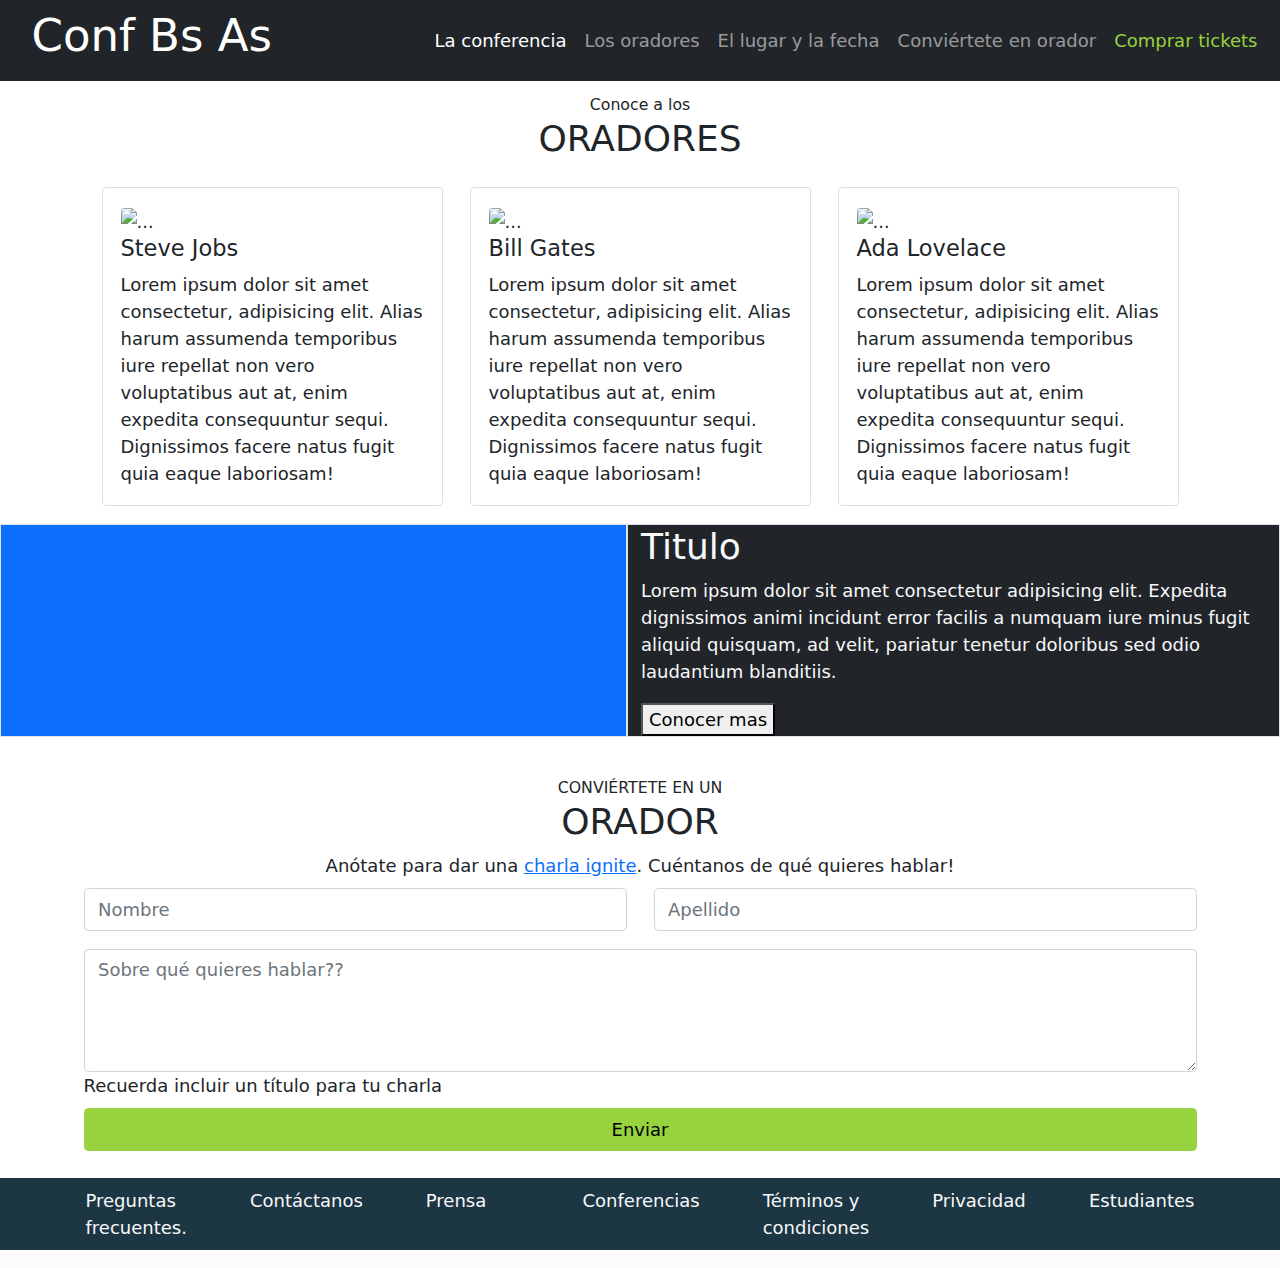
==== commit 0a663a7a: "v7" ====
--- a/index.html
+++ b/index.html
@@ -5,6 +5,8 @@
     <meta http-equiv="X-UA-Compatible" content="IE=edge">
     <meta name="viewport" content="width=device-width, initial-scale=1.0">
     <title>Conf Bs As</title>
+    <link href="https://cdn.jsdelivr.net/npm/bootstrap@5.0.2/dist/css/bootstrap.min.css" rel="stylesheet" integrity="sha384-EVSTQN3/azprG1Anm3QDgpJLIm9Nao0Yz1ztcQTwFspd3yD65VohhpuuCOmLASjC" crossorigin="anonymous">
+<script src="https://cdn.jsdelivr.net/npm/bootstrap@5.0.2/dist/js/bootstrap.bundle.min.js" integrity="sha384-MrcW6ZMFYlzcLA8Nl+NtUVF0sA7MsXsP1UyJoMp4YLEuNSfAP+JcXn/tWtIaxVXM" crossorigin="anonymous"></script>
     <link rel="stylesheet" href="css/styles.css">
 
     <link rel="preconnect" href="https://fonts.googleapis.com">
@@ -43,7 +45,7 @@
     <div class="carousel slide " id="mainSlider" data-ride="carousel">
         <div class="carousel-inner">
             <div class="carousel-item active bg-secondary">
-                <img src="img/ba1.jpg" alt="" class="img-fluid">
+                <img src="img/ba1.jpg" alt=""  class="d-block w-100"">
                 
                 <div class="carousel-caption position-absolute top-50 start-50 end-0 ">
                     <h2 class="text-end">Conf Bs As</h2>
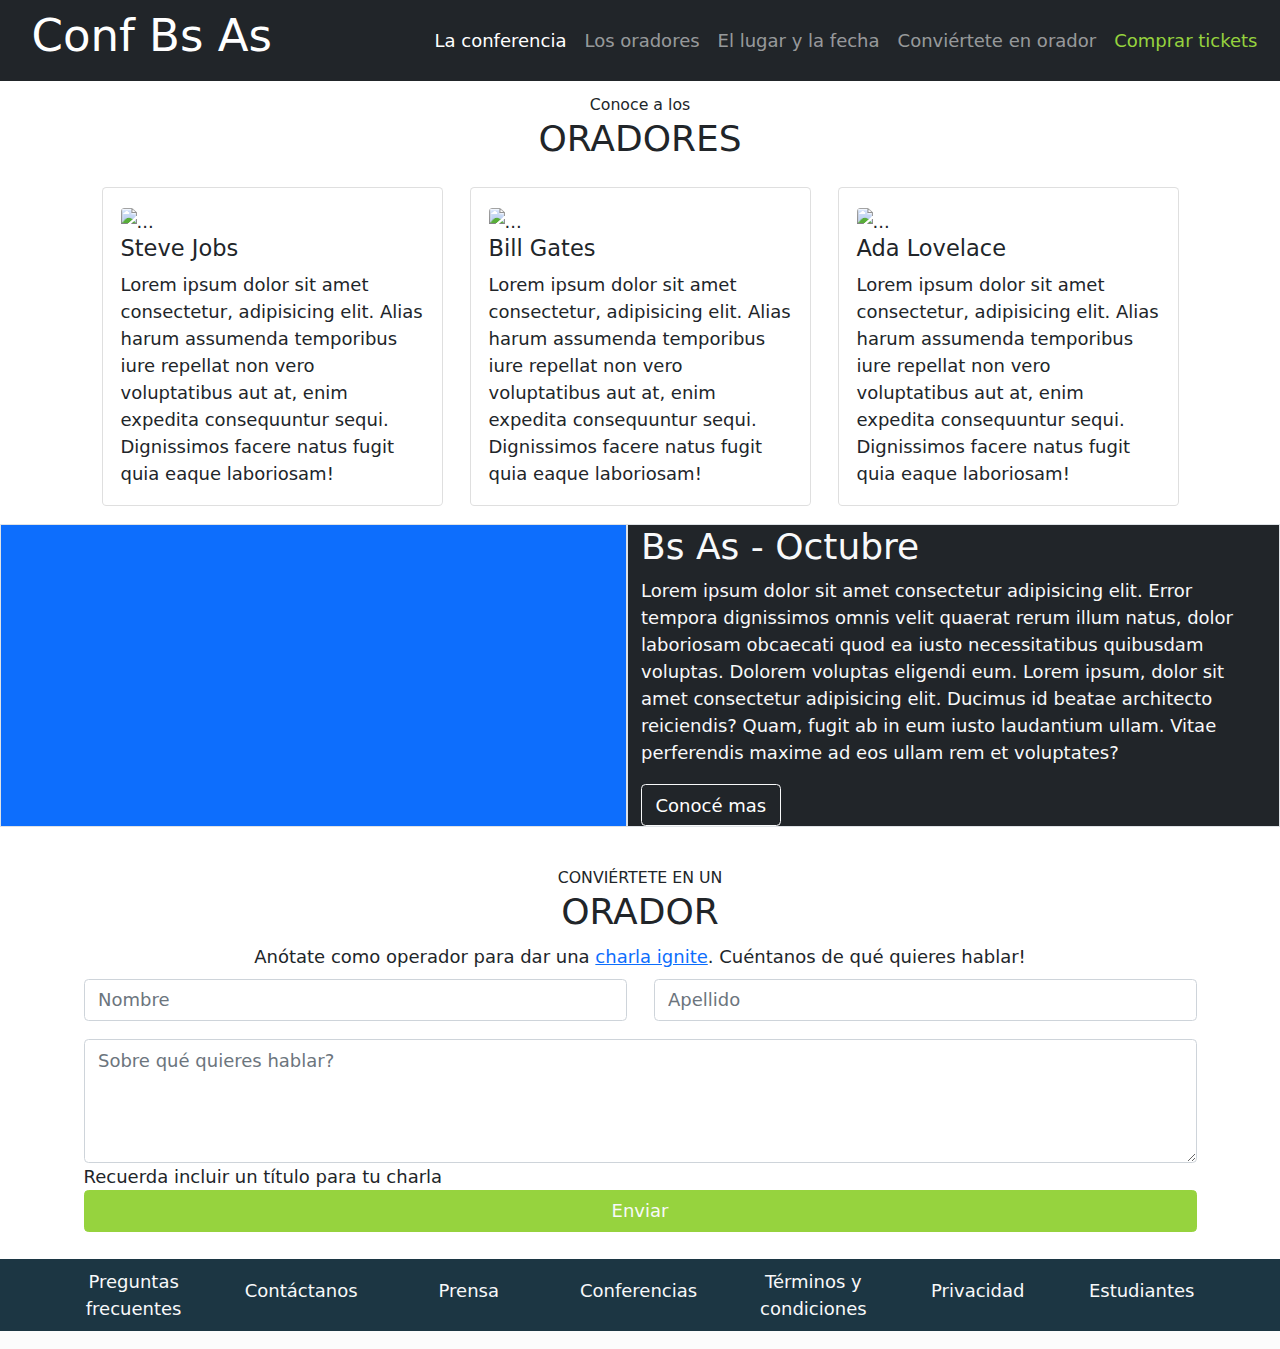
==== commit 3f3df62a: "v10" ====
--- a/index.html
+++ b/index.html
@@ -8,10 +8,9 @@
     <link href="https://cdn.jsdelivr.net/npm/bootstrap@5.0.2/dist/css/bootstrap.min.css" rel="stylesheet" integrity="sha384-EVSTQN3/azprG1Anm3QDgpJLIm9Nao0Yz1ztcQTwFspd3yD65VohhpuuCOmLASjC" crossorigin="anonymous">
 <script src="https://cdn.jsdelivr.net/npm/bootstrap@5.0.2/dist/js/bootstrap.bundle.min.js" integrity="sha384-MrcW6ZMFYlzcLA8Nl+NtUVF0sA7MsXsP1UyJoMp4YLEuNSfAP+JcXn/tWtIaxVXM" crossorigin="anonymous"></script>
     <link rel="stylesheet" href="css/styles.css">
-
     <link rel="preconnect" href="https://fonts.googleapis.com">
     <link rel="preconnect" href="https://fonts.gstatic.com" crossorigin>
-    <link href="https://fonts.googleapis.com/css2?family=Lato:wght@300&display=swap" rel="stylesheet">
+    <link href="https://fonts.googleapis.com/css2?family=Open+Sans:ital,wght@0,300;1,300&display=swap" rel="stylesheet">
     
 </head>
 <body>
@@ -108,9 +107,9 @@
             </div>
         
             <div class="col-lg bg-dark text-light border border-1 ">
-             <h2>Titulo</h2>
-             <p>Lorem ipsum dolor sit amet consectetur adipisicing elit. Expedita dignissimos animi incidunt error facilis a numquam iure minus fugit aliquid quisquam, ad velit, pariatur tenetur doloribus sed odio laudantium blanditiis.</p>
-             <button>Conocer mas</button>
+             <h2>Bs As - Octubre</h2>
+             <p>Lorem ipsum dolor sit amet consectetur adipisicing elit. Error tempora dignissimos omnis velit quaerat rerum illum natus, dolor laboriosam obcaecati quod ea iusto necessitatibus quibusdam voluptas. Dolorem voluptas eligendi eum. Lorem ipsum, dolor sit amet consectetur adipisicing elit. Ducimus id beatae architecto reiciendis? Quam, fugit ab in eum iusto laudantium ullam. Vitae perferendis maxime ad eos ullam rem et voluptates?</p>
+             <button class="btn btn-dark border border-light ">Conocé mas</button>
             </div>
             
           </div>
@@ -121,7 +120,7 @@
         <div class="container text-center p-2">
         <small>CONVIÉRTETE EN UN</small>
         <h2>ORADOR</h2>
-        <span>Anótate para dar una <a href="#">charla ignite</a>. Cuéntanos de qué quieres hablar!</span>
+        <span>Anótate como operador para dar una <a href="#">charla ignite</a>. Cuéntanos de qué quieres hablar!</span>
         </div>
     <form>
         <div class="form-group row">
@@ -132,14 +131,14 @@
                 <input type="text" class="form-control" placeholder="Apellido" aria-label="Apellido" aria-describedby="basic-addon1">
             </div>
         <div class="col-12 ">
-            <textarea class="form-control" rows="4" placeholder="Sobre qué quieres hablar??" style="min-width: 100%"></textarea>
+            <textarea class="form-control" rows="4" placeholder="Sobre qué quieres hablar?" style="min-width: 100%"></textarea>
             
         </div>
-        <div class="container text-left pb-2">
+        <div class="container text-leftpb-2">
             <label>Recuerda incluir un título para tu charla</label>
         </div>
         <div class="d-grid gap-2 pb-4">
-            <button type="button" class="btn btn-success">Enviar</button>
+            <button type="button" class="btn btn-success text-light">Enviar</button>
         </div>
     </div>
     </form>
@@ -150,14 +149,14 @@
 
       <footer class="footer">
             <div class="container-fluid"> 
-                    <ul class="row px-5 text-light ">
-                        <div class="col"><a class="nav-link text-light"href="#">Preguntas frecuentes.</a></li></div>
-                        <div class="col"><a class="nav-link text-light"href="#">Contáctanos</a></li></div>
-                        <div class="col"><a class="nav-link text-light"href="#">Prensa</a></li></div>
-                        <div class="col"><a class="nav-link text-light"href="#">Conferencias</a></li></div>
-                        <div class="col"><a class="nav-link text-light"href="#">Términos y condiciones</a></li></div>
-                        <div class="col"><a class="nav-link text-light"href="#">Privacidad</a></li></div>
-                        <div class="col"><a class="nav-link text-light"href="#">Estudiantes</a></li></div>
+                    <ul class="row px-5 text-light">
+                        <div class="col pt-0"><a class="nav-link text-light text-center"href="#">Preguntas frecuentes</a></li></div>
+                        <div class="col pt-2"><a class="nav-link text-light text-center"href="#">Contáctanos</a></li></div>
+                        <div class="col pt-2"><a class="nav-link text-light text-center"href="#">Prensa</a></li></div>
+                        <div class="col pt-2"><a class="nav-link text-light text-center"href="#">Conferencias</a></li></div>
+                        <div class="col pt-0"><a class="nav-link text-light text-center"href="#">Términos y condiciones</a></li></div>
+                        <div class="col pt-2"><a class="nav-link text-light text-center"href="#">Privacidad</a></li></div>
+                        <div class="col pt-2"><a class="nav-link text-light text-center"href="#">Estudiantes</a></li></div>
                     </uv
                 </div>
       </footer>
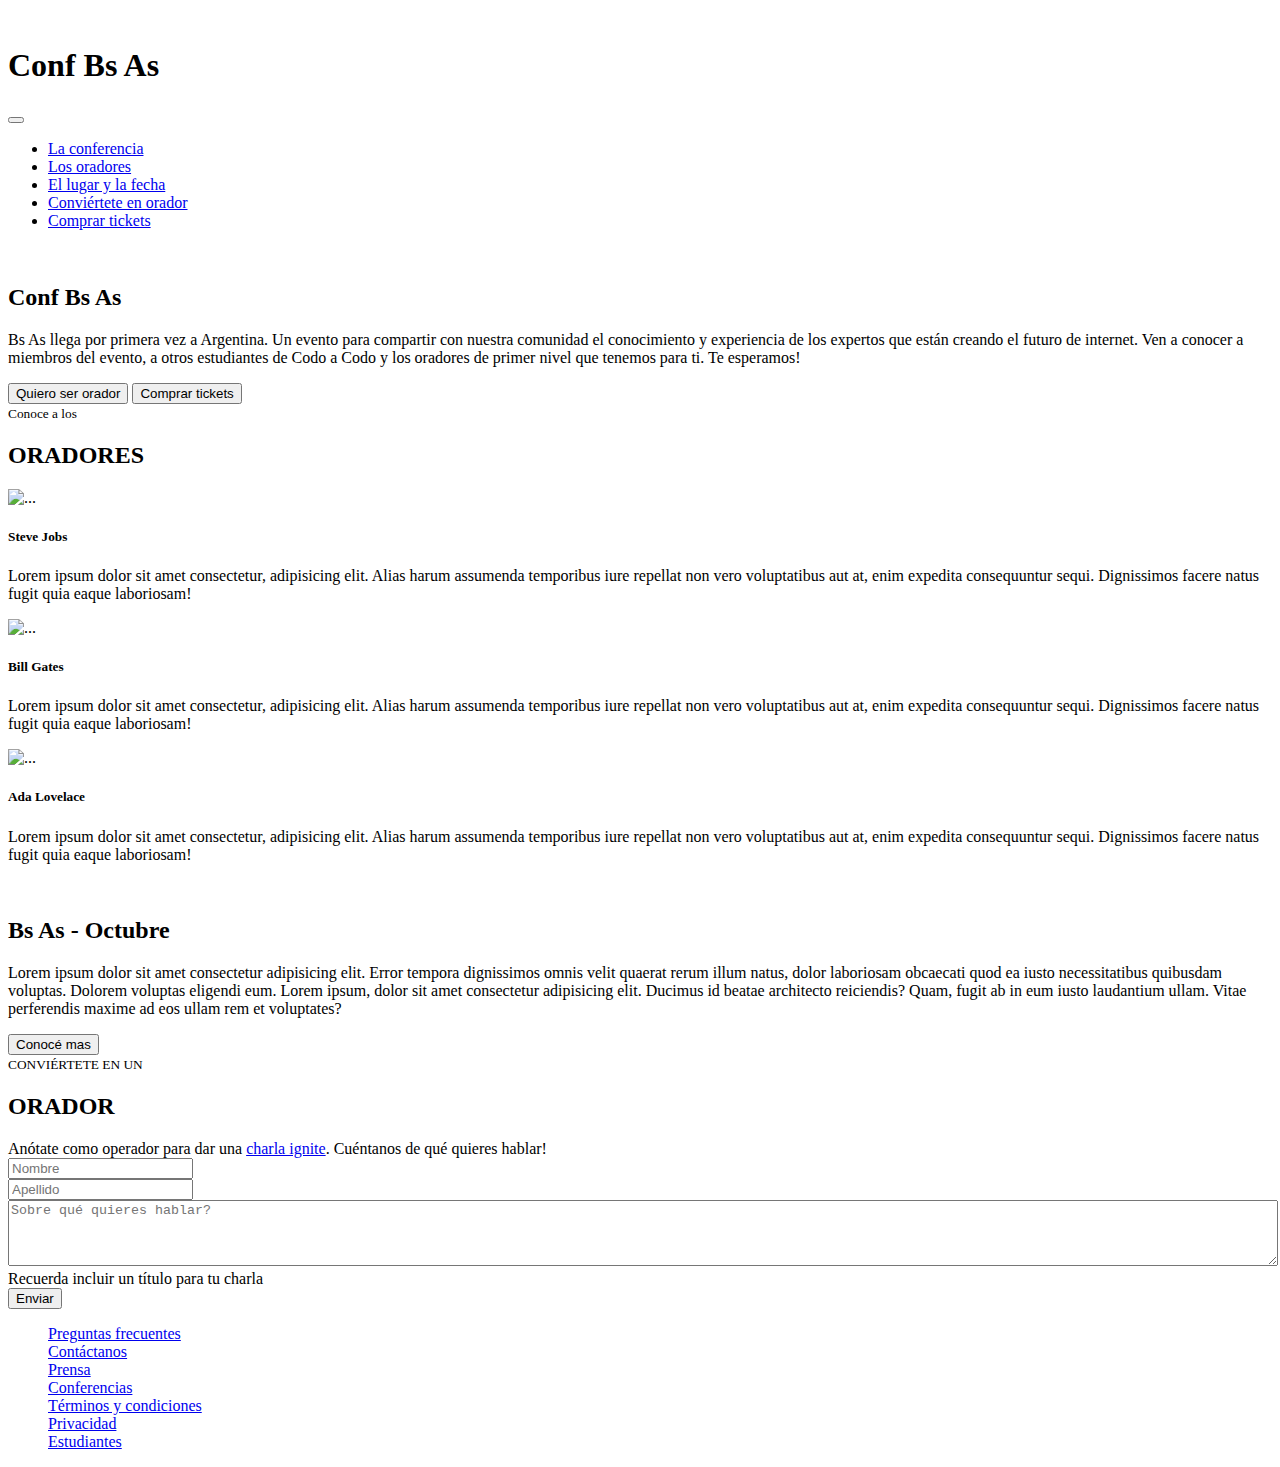
==== commit bb26f4b9: "js added" ====
--- a/index.html
+++ b/index.html
@@ -5,15 +5,19 @@
     <meta http-equiv="X-UA-Compatible" content="IE=edge">
     <meta name="viewport" content="width=device-width, initial-scale=1.0">
     <title>Conf Bs As</title>
+
     <link href="https://cdn.jsdelivr.net/npm/bootstrap@5.0.2/dist/css/bootstrap.min.css" rel="stylesheet" integrity="sha384-EVSTQN3/azprG1Anm3QDgpJLIm9Nao0Yz1ztcQTwFspd3yD65VohhpuuCOmLASjC" crossorigin="anonymous">
-<script src="https://cdn.jsdelivr.net/npm/bootstrap@5.0.2/dist/js/bootstrap.bundle.min.js" integrity="sha384-MrcW6ZMFYlzcLA8Nl+NtUVF0sA7MsXsP1UyJoMp4YLEuNSfAP+JcXn/tWtIaxVXM" crossorigin="anonymous"></script>
+
     <link rel="stylesheet" href="css/styles.css">
     <link rel="preconnect" href="https://fonts.googleapis.com">
     <link rel="preconnect" href="https://fonts.gstatic.com" crossorigin>
     <link href="https://fonts.googleapis.com/css2?family=Open+Sans:ital,wght@0,300;1,300&display=swap" rel="stylesheet">
+    <link rel="stylesheet" href="css/style.css">
     
 </head>
 <body>
+    
+
     <nav class="navbar navbar-expand-sm navbar-dark bg-dark">
         <div class="container-fluid">
             <a class="navbar-brand" href="#">
@@ -36,11 +40,12 @@
                     <li class="nav-item"><a class="nav-link" href="#">Los oradores</a></li>
                     <li class="nav-item"><a class="nav-link" href="#">El lugar y la fecha</a></li>
                     <li class="nav-item"><a class="nav-link" href="#">Conviértete en orador</a></li>
-                    <li class="nav-item"><a class="nav-link text-success" href="#">Comprar tickets</a></li>
+                    <li class="nav-item"><a class="nav-link text-success" href="pages/BuyTickets.html">Comprar tickets</a></li>
                 </ul>
             </div>
         </div>
     </nav>
+
     <div class="carousel slide " id="mainSlider" data-ride="carousel">
         <div class="carousel-inner">
             <div class="carousel-item active bg-secondary">
@@ -161,11 +166,7 @@
                 </div>
       </footer>
 
-
-
-
-    <script src="js/popper.min.js"></script>
-    <script src="js/bootstrap.min.js"></script>
+      <script src="https://cdn.jsdelivr.net/npm/bootstrap@5.0.2/dist/js/bootstrap.bundle.min.js" integrity="sha384-MrcW6ZMFYlzcLA8Nl+NtUVF0sA7MsXsP1UyJoMp4YLEuNSfAP+JcXn/tWtIaxVXM" crossorigin="anonymous"></script>    
 
 </body>
 </html>--- a/css/style.css
+++ b/css/style.css
@@ -0,0 +1,8 @@
+.cards{
+    border: 2px;
+    border-color: aqua;
+}
+
+#ticket_total{
+    background-color: #8FD5EE;
+}